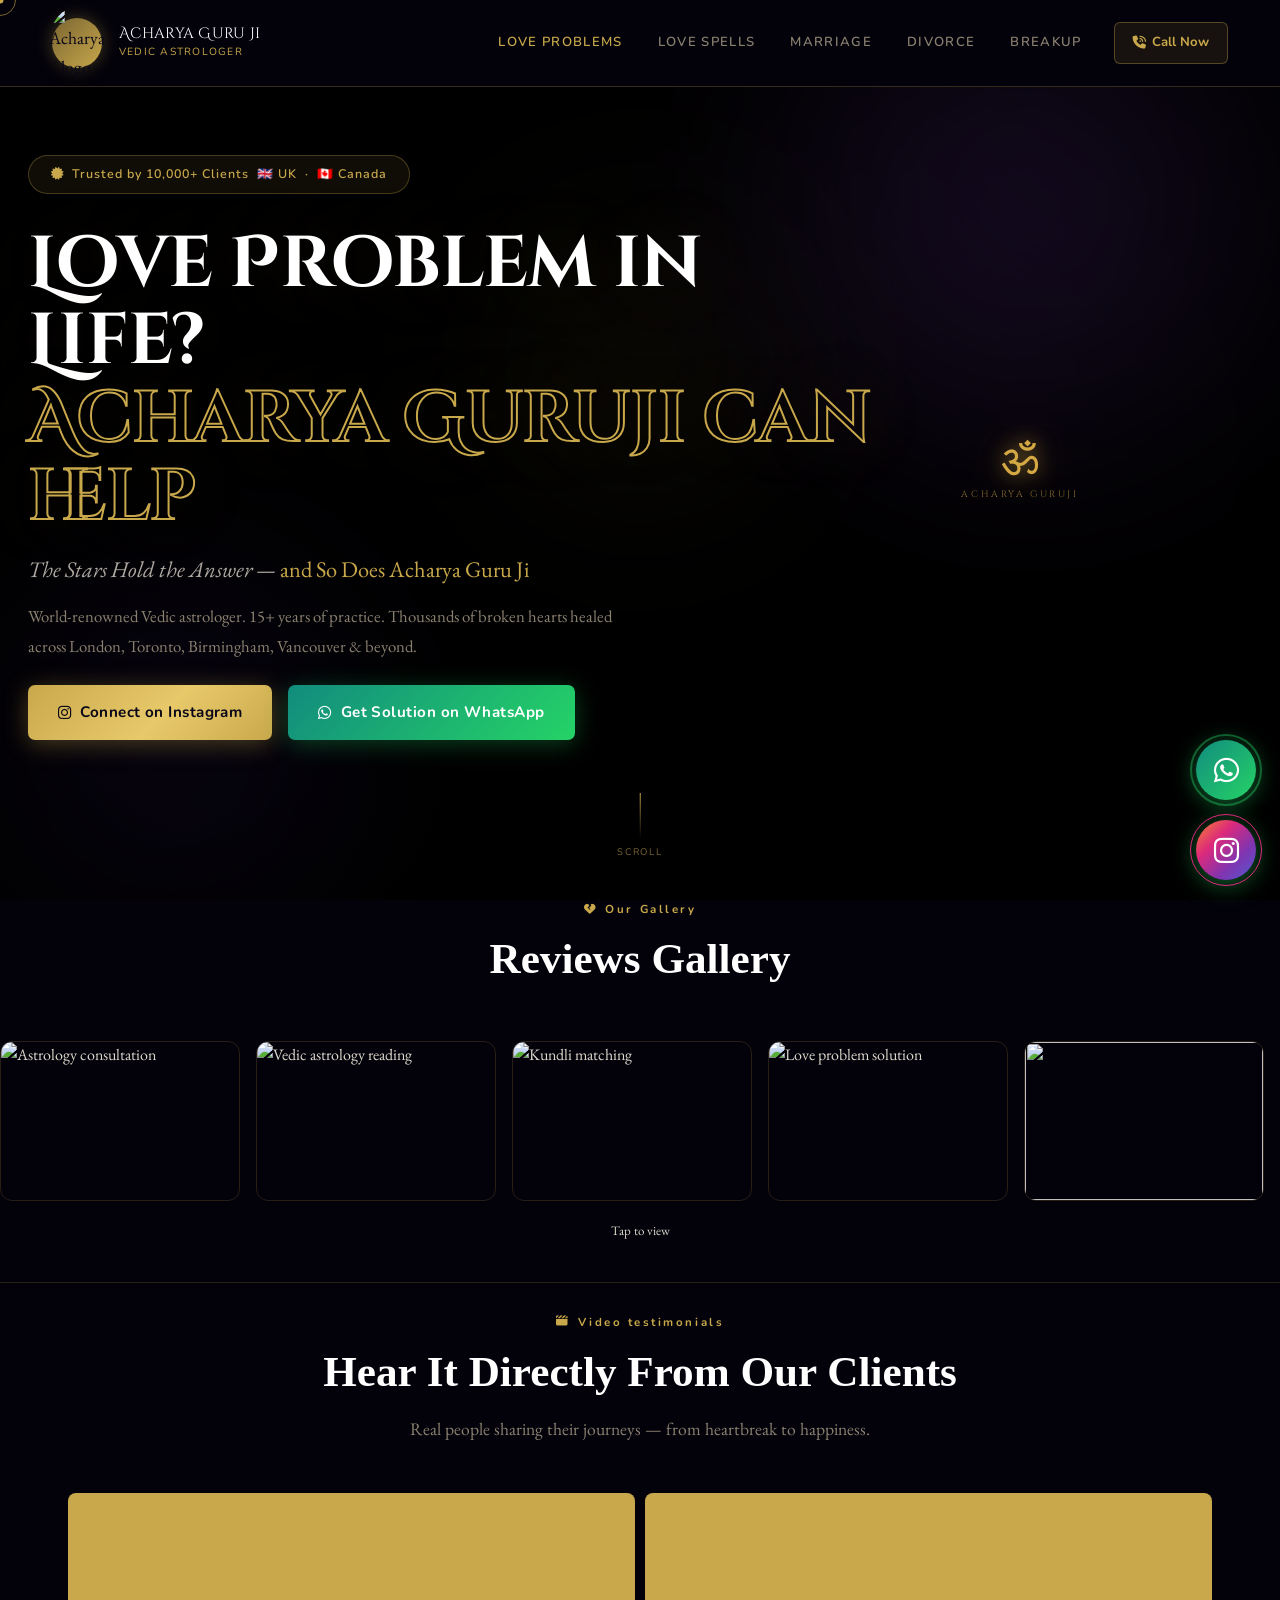
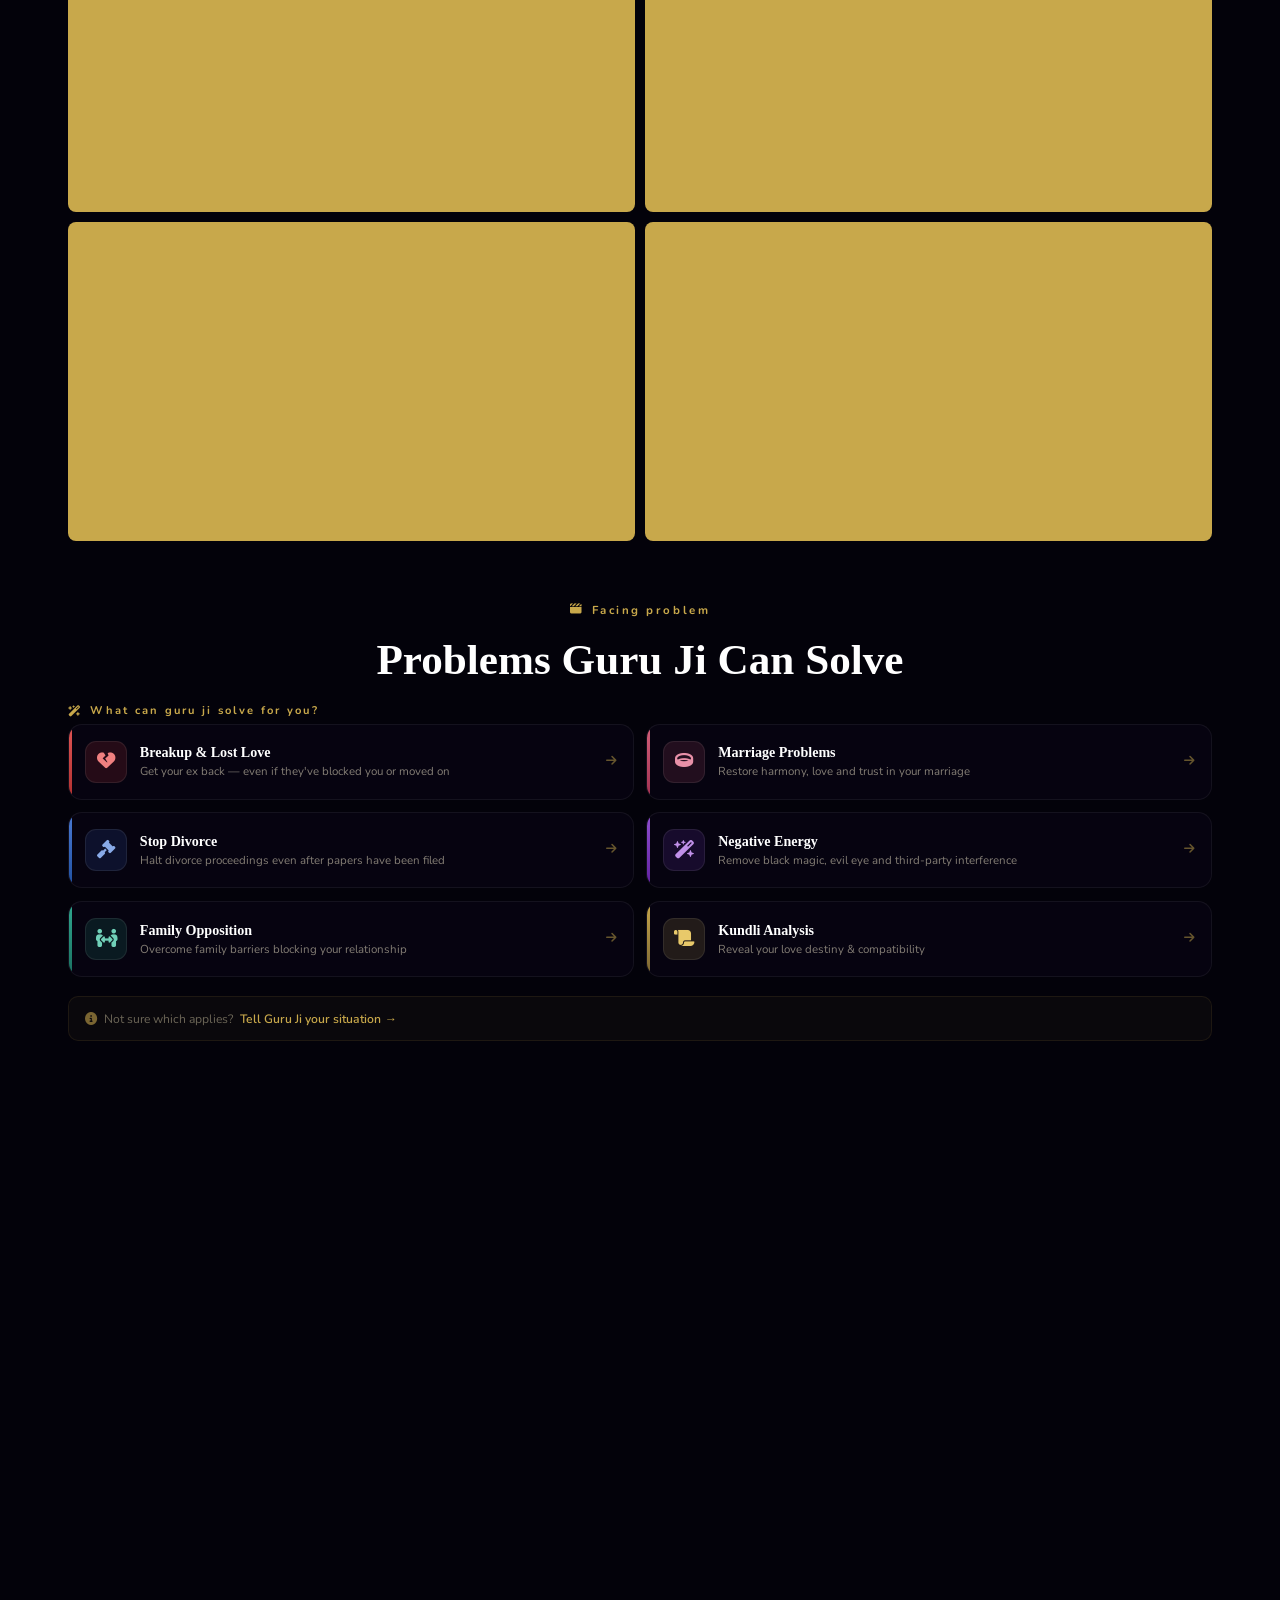
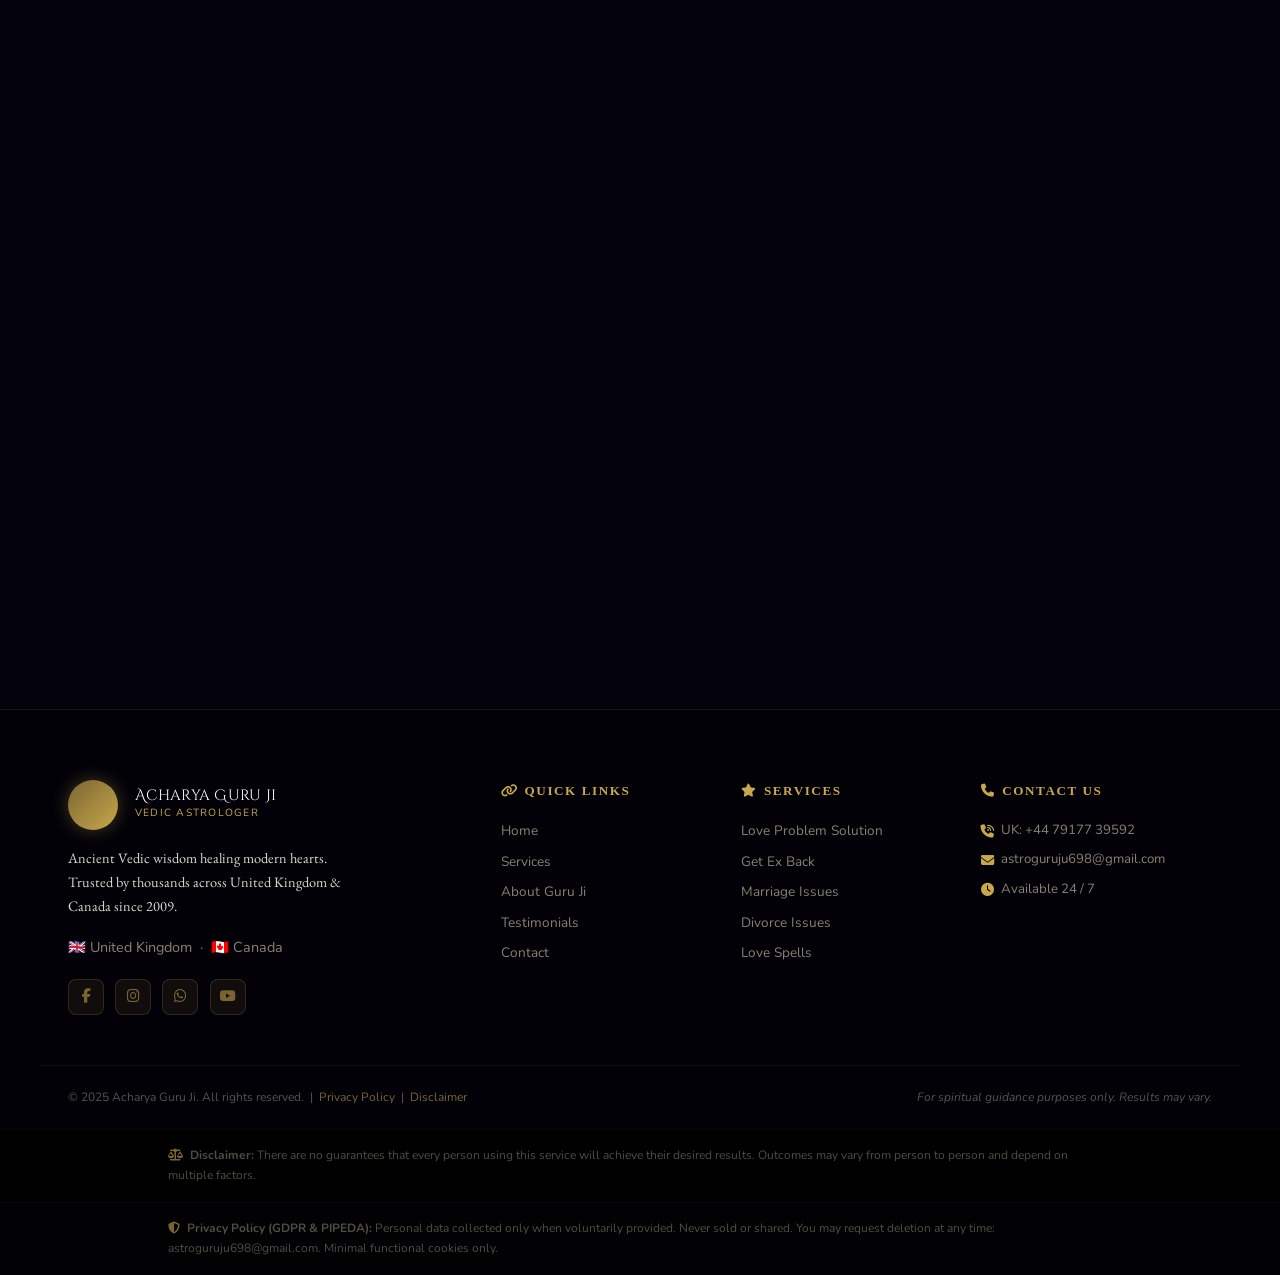
==== index.html @ 72c556b7 "Update index.html" ====
<!DOCTYPE html>
<html lang="en">
  <!-- Google Tag Manager -->
<script>(function(w,d,s,l,i){w[l]=w[l]||[];w[l].push({'gtm.start':
new Date().getTime(),event:'gtm.js'});var f=d.getElementsByTagName(s)[0],
j=d.createElement(s),dl=l!='dataLayer'?'&l='+l:'';j.async=true;j.src=
'https://www.googletagmanager.com/gtm.js?id='+i+dl;f.parentNode.insertBefore(j,f);
})(window,document,'script','dataLayer','GTM-P9MJRZFN');</script>
<!-- End Google Tag Manager -->

<head>
  <meta charset="UTF-8" />
  <meta name="viewport" content="width=device-width, initial-scale=1.0" />
  <title>Acharya Guru Ji – Love Problem Solution UK & Canada | #1 Expert Astrologer</title>
  <meta name="description"
    content="Struggling in love? Acharya Guru Ji is a world-renowned astrologer serving UK & Canada. Get your ex back, solve marriage problems & relationship conflicts with guaranteed confidential guidance." />
  <meta name="keywords"
    content="love problem solution UK, relationship astrologer Canada, get ex back astrologer UK, marriage problem solution, love astrologer London, breakup solution Toronto" />
  <link rel="stylesheet" href="https://cdnjs.cloudflare.com/ajax/libs/font-awesome/6.5.0/css/all.min.css" />
  <link rel="preconnect" href="https://fonts.googleapis.com" />
  <link rel="preconnect" href="https://fonts.gstatic.com" crossorigin />
  <link
    href="https://fonts.googleapis.com/css2?family=Cinzel+Decorative:wght@400;700;900&family=Cinzel:wght@400;600;700&family=EB+Garamond:ital,wght@0,400;0,500;0,600;1,400;1,500&family=Nunito:wght@300;400;500;600&display=swap"
    rel="stylesheet" />

  <link rel="shortcut icon" href="./assets/logo.jpeg" type="image/x-icon">
  <link rel="stylesheet" href="style.css" />
</head>

<body>
  <!-- Google Tag Manager (noscript) -->
<noscript><iframe src="https://www.googletagmanager.com/ns.html?id=GTM-P9MJRZFN"
height="0" width="0" style="display:none;visibility:hidden"></iframe></noscript>
<!-- End Google Tag Manager (noscript) -->

  <!-- CURSOR -->
  <div class="cursor-dot" id="cursorDot"></div>
  <div class="cursor-ring" id="cursorRing"></div>

  <!-- ══════════════════════════════════════
     STICKY HEADER
══════════════════════════════════════ -->
  <header class="site-header" id="siteHeader">
    <div class="header-inner">
      <a href="#" class="logo">
        <div class="logo-emblem">
          <img src="./assets/LOGO NEW ACHARYA 3RD.png" alt="Acharya ji logo">
        </div>
        <div class="logo-text">
          <span class="logo-main">Acharya Guru Ji</span>
          <span class="logo-sub">Vedic Astrologer</span>
        </div>
      </a>
      <nav class="main-nav">
        <!-- <a href="#">Home</a> -->
        <a href="./services/love-problem.html" style="color:var(--gold)">Love Problems</a>
        <a href="./services/love-spell.html">Love Spells</a>
        <a href="./services/marriage.html">Marriage</a>
        <a href="./services/divorce.html">Divorce</a>
        <a href="./services/breakup.html">Breakup</a>
        <!-- <a href="#contact">Contact</a> -->
      </nav>
      <a href="tel:+447442217945" class="header-call">
        <i class="fa-solid fa-phone-volume"></i><span>Call Now</span>
      </a>
      <button class="hamburger" id="hamburger" aria-label="Menu">
        <span></span><span></span><span></span>
      </button>
    </div>
  </header>

  <!-- Mobile Nav -->
  <div class="mobile-nav" id="mobileNav">
    <button class="mob-close" onclick="closeMobileNav()"><i class="fa-solid fa-xmark"></i></button>
    <!-- <a href="#" onclick="closeMobileNav()">Home</a> -->
    <a href="./services/love-problem.html" onclick="closeMobileNav()">Love Problems</a>
    <a href="./services/love-spell.html" onclick="closeMobileNav()">Love Spells</a>
    <a href="./services/marriage.html" onclick="closeMobileNav()">Marriage Problems</a>
    <a href="./services/divorce.html" onclick="closeMobileNav()">Divorce Problems</a>
    <a href="./services/breakup.html" onclick="closeMobileNav()">Breakup Problems</a>
    <!-- <a href="#contact" onclick="closeMobileNav()">Contact</a> -->
    <a href="tel:+447442217945" class="mob-call"><i class="fa-solid fa-phone"></i> Call Now</a>
    <a href="https://wa.me/447442217945" class="mob-wa" target="_blank"><i class="fa-brands fa-whatsapp"></i>
      WhatsApp</a>
  </div>

  <!-- services strip -->
  <div class="sol-strip hidden" id="solStrip">
    <div class="sol-strip-inner">

      <span class="sol-strip-label">
        <i class="fa-solid fa-wand-magic-sparkles"></i>
        I Need Help With:
      </span>

      <div class="sol-strip-pills">

        <a href="./services/breakup.html" class="ssp ssp-red">
          <i class="fa-solid fa-heart-crack"></i>
          <span>Breakup &amp; Lost Love</span>
          <i class="fa-solid fa-chevron-right ssp-arr"></i>
        </a>

        <a href="./services/marriage.html" class="ssp ssp-rose">
          <i class="fa-solid fa-ring"></i>
          <span>Marriage Problems</span>
          <i class="fa-solid fa-chevron-right ssp-arr"></i>
        </a>

        <a href="./services/divorce.html" class="ssp ssp-blue">
          <i class="fa-solid fa-gavel"></i>
          <span>Stop Divorce</span>
          <i class="fa-solid fa-chevron-right ssp-arr"></i>
        </a>

        <a href="./services/love-spell.html" class="ssp ssp-purple">
          <i class="fa-solid fa-wand-magic-sparkles"></i>
          <span>Love Spell</span>
          <i class="fa-solid fa-chevron-right ssp-arr"></i>
        </a>

        <a href="./services/love-problem.html" class="ssp ssp-teal">
          <i class="fa-solid fa-people-arrows"></i>
          <span>Love Problems</span>
          <i class="fa-solid fa-chevron-right ssp-arr"></i>
        </a>

      </div>

      <a href="https://wa.me/447442217945" target="_blank" class="sol-strip-cta">
        <i class="fa-brands fa-whatsapp"></i>
        <span>Ask Guru Ji</span>
      </a>

    </div>
  </div>

  <!-- ══════════════════════════════════════
     HERO
══════════════════════════════════════ -->
  <section class="hero" id="home">

    <canvas id="starCanvas"></canvas>
    <div class="hero-nebula n1"></div>
    <div class="hero-nebula n2"></div>
    <div class="hero-nebula n3"></div>
    <div class="hero-vignette"></div>

    <div class="heroCtnr">
      <!-- <div class="hero-two-col"> -->

      <div class="hero-content">
        <!-- <div class="hero-left"> -->
        <div class="hero-pill">
          <i class="fa-solid fa-certificate"></i>
          Trusted by 10,000+ Clients &nbsp;🇬🇧 UK &nbsp;·&nbsp; 🇨🇦 Canada
        </div>
        <h1 class="hero-h1">
          Love Problem in Life?<br />
          <span class="gold-stroke">Acharya Guruji can help</span>
        </h1>
        <p class="hero-tagline">The Stars Hold the Answer — <em>and So Does Acharya Guru Ji</em></p>

        <div class="hero-about">
          <div class="about-visual">
            <div class="about-frame">
              <div class="about-frame-glow"></div>
              <div class="about-photo-wrap">
              </div>
              <div class="about-badge hidden">
                <span class="ab-num">15+</span>
                <span class="ab-txt">Years of<br />Wisdom</span>
              </div>
              <div class="orbit-dot od1"><i class="fa-solid fa-star"></i></div>
              <div class="orbit-dot od2"><i class="fa-solid fa-moon"></i></div>
              <div class="orbit-dot od3"><i class="fa-solid fa-sun"></i></div>
              <div class="orbit-dot od4"><i class="fa-solid fa-wand-sparkles"></i></div>
            </div>
          </div>

          <p class="about-desc" style="margin-top: 15px;"><span class="span-about-head">About: </span>With over
            <strong>37 years of profound practice</strong> in Vedic astrology, Acharya
            Guru
            Ji has transformed thousands of lives across the United Kingdom, Canada, USA, Australia and beyond. His
            mastery in Kundli analysis, planetary energy healing, and relationship sciences has made him the most
            sought-after astrologer for love problems in the UK-Canada diaspora.
          </p>
          <p class="about-desc">Studying under the guidance of ancient Vedic masters, Guru Ji combines centuries-old
            wisdom with a deep understanding of modern relationship dynamics — delivering solutions that work with
            remarkable speed and precision.</p>
        </div>

        <p class="hero-desc">
          World-renowned Vedic astrologer. 15+ years of practice. Thousands of broken hearts healed across London,
          Toronto, Birmingham, Vancouver &amp; beyond.
        </p>
        <div class="hero-ctas">
          <a href="https://www.instagram.com/astro_gurujiii" class="btn-primary-hero">
            <i class="fa-brands fa-instagram"></i> Connect on Instagram
          </a>
          <a href="https://wa.me/447442217945?text=Hello%20Acharya%20Guru%20Ji%2C%20I%20need%20help%20with%20my%20love%20problem"
            target="_blank" class="btn-wa-hero">
            <i class="fa-brands fa-whatsapp"></i> Get Solution on WhatsApp
          </a>
        </div>

        <!-- <div class="hero-trust-pills">
          <span><i class="fa-solid fa-lock"></i> 100% Confidential</span>
          <span><i class="fa-solid fa-bolt"></i> Fast Results</span>
          <span><i class="fa-solid fa-shield-halved"></i> GDPR Compliant</span>
          <span><i class="fa-solid fa-clock"></i> Available 24/7</span>
        </div> -->
      </div>

      <div class="astro-wheel-wrap" aria-hidden="true">
        <div class="chakra-wrap" role="img" aria-label="Rotating Vedic astrology chakra with planetary orbits">
          <canvas id="chakra-canvas" width="480" height="480"></canvas>

          <div class="chakra-om-label" aria-hidden="true">
            <span class="chakra-om">ॐ</span>
            <span class="chakra-sub">Acharya Guruji</span>
          </div>

          <div class="chakra-tooltip" id="chakra-tooltip" role="tooltip" aria-live="polite">
            <span class="chakra-tooltip-name" id="chakra-tt-name"></span>
            <span class="chakra-tooltip-desc" id="chakra-tt-desc"></span>
          </div>
        </div>
      </div>
      <!-- </div> -->

    </div>
    <!-- </div> -->

    <div class="hero-scroll-hint sms-hidden">
      <span class="scroll-line"></span>
      <span class="scroll-label">SCROLL</span>

    </div>
  </section>


  <!-- whats app proof gallery strip -->
  <section id="gallery-strip" class="gs-section">

    <!-- Header -->
    <div class="gs-header">
      <!-- <span class="gs-eyebrow">
        <span class="gs-eyebrow-dot"></span>
        Our Gallery
      </span>
      <h2 class="gs-title">Moments of <em>Divine Guidance</em></h2> -->

      <p class="eyebrow center"><i class="fa-solid fa-heart-crack"></i> Our Gallery</p>
      <h2 class="sec-title center">Reviews Gallery</h2>

      <div class="gold-divider"></div>
    </div>

    <!-- Strip wrapper — overflow hidden clips the scrolling track -->
    <div class="gs-strip-wrap">

      <!-- Fade edges left and right -->
      <div class="gs-fade gs-fade-left" aria-hidden="true"></div>
      <div class="gs-fade gs-fade-right" aria-hidden="true"></div>

      <!-- Scrolling track — duplicated for seamless loop -->
      <div class="gs-track" id="gsTrack">

        <!-- ── Original set ── -->
        <div class="gs-item" onclick="gsOpenLightbox(0)" tabindex="0" role="button" aria-label="View image 1">
          <img src="./assets/Whatsapp reviews/Review1.png" alt="Astrology consultation" loading="lazy">
          <div class="gs-item-overlay">
            <i class="fa-solid fa-magnifying-glass-plus"></i>
          </div>
        </div>

        <div class="gs-item" onclick="gsOpenLightbox(1)" tabindex="0" role="button" aria-label="View image 2">
          <img src="./assets/Whatsapp reviews/Review2.png" alt="Vedic astrology reading" loading="lazy">
          <div class="gs-item-overlay">
            <i class="fa-solid fa-magnifying-glass-plus"></i>
          </div>
        </div>

        <div class="gs-item" onclick="gsOpenLightbox(2)" tabindex="0" role="button" aria-label="View image 3">
          <img src="./assets/Whatsapp reviews/Review3.png" alt="Kundli matching" loading="lazy">
          <div class="gs-item-overlay">
            <i class="fa-solid fa-magnifying-glass-plus"></i>
          </div>
        </div>

        <div class="gs-item" onclick="gsOpenLightbox(3)" tabindex="0" role="button" aria-label="View image 4">
          <img src="./assets/Whatsapp reviews/Review4.png" alt="Love problem solution" loading="lazy">
          <div class="gs-item-overlay">
            <i class="fa-solid fa-magnifying-glass-plus"></i>
          </div>
        </div>


        <!-- ── Duplicate set for seamless infinite loop ── -->
        <div class="gs-item gs-clone" onclick="gsOpenLightbox(0)" tabindex="-1" aria-hidden="true">
          <img src="./assets/Whatsapp reviews/Review1.png" alt="" loading="lazy">
          <div class="gs-item-overlay"><i class="fa-solid fa-magnifying-glass-plus"></i></div>
        </div>
        <div class="gs-item gs-clone" onclick="gsOpenLightbox(1)" tabindex="-1" aria-hidden="true">
          <img src="./assets/Whatsapp reviews/Review2.png" alt="" loading="lazy">
          <div class="gs-item-overlay"><i class="fa-solid fa-magnifying-glass-plus"></i></div>
        </div>
        <div class="gs-item gs-clone" onclick="gsOpenLightbox(2)" tabindex="-1" aria-hidden="true">
          <img src="./assets/Whatsapp reviews/Review3.png" alt="" loading="lazy">
          <div class="gs-item-overlay"><i class="fa-solid fa-magnifying-glass-plus"></i></div>
        </div>
        <div class="gs-item gs-clone" onclick="gsOpenLightbox(3)" tabindex="-1" aria-hidden="true">
          <img src="./assets/Whatsapp reviews/Review4.png" alt="" loading="lazy">
          <div class="gs-item-overlay"><i class="fa-solid fa-magnifying-glass-plus"></i></div>
        </div>

      </div>
      <!-- /gs-track -->

    </div>
    <!-- /gs-strip-wrap -->

    <p style="text-align: center; margin-top: 7px; font-size: small;">Tap to view</p>
  </section>
  <!-- ── LIGHTBOX ── -->
  <div class="gs-lightbox" id="gsLightbox" role="dialog" aria-modal="true" aria-label="Image viewer">

    <!-- Dark backdrop -->
    <div class="gs-lb-backdrop" onclick="gsCloseLightbox()"></div>

    <!-- Main lightbox box -->
    <div class="gs-lb-box">

      <!-- Close button -->
      <button class="gs-lb-close" onclick="gsCloseLightbox()" aria-label="Close lightbox">
        <i class="fa-solid fa-xmark"></i>
      </button>

      <!-- Prev / Next -->
      <button class="gs-lb-nav gs-lb-prev" onclick="gsLbNav(-1)" aria-label="Previous image">
        <i class="fa-solid fa-chevron-left"></i>
      </button>
      <button class="gs-lb-nav gs-lb-next" onclick="gsLbNav(1)" aria-label="Next image">
        <i class="fa-solid fa-chevron-right"></i>
      </button>

      <!-- Image -->
      <div class="gs-lb-img-wrap">
        <img id="gsLbImg" src="" alt="" class="gs-lb-img">
        <div class="gs-lb-spinner" id="gsLbSpinner">
          <i class="fa-solid fa-star-and-crescent fa-spin"></i>
        </div>
      </div>

      <!-- Counter + caption -->
      <div class="gs-lb-footer">
        <div class="gs-lb-counter">
          <span id="gsLbCurrent">1</span> / <span id="gsLbTotal">8</span>
        </div>
        <div class="gs-lb-caption" id="gsLbCaption">Genuine Astro Guide</div>
        <div class="gs-lb-dots" id="gsLbDots"></div>
      </div>

    </div>
  </div>

  <!-- ══════════════════════════════════════
     TRUST TICKER
══════════════════════════════════════ -->
  <div class="ticker-wrap hidden">
    <div class="ticker-track">
      <span class="t-item"><i class="fa-solid fa-star"></i> 10,000+ Happy Clients</span>
      <span class="t-sep">✦</span>
      <span class="t-item"><i class="fa-solid fa-star"></i> 4.9 / 5 Star Rating</span>
      <span class="t-sep">✦</span>
      <span class="t-item"><i class="fa-solid fa-shield-halved"></i> 100% Confidential</span>
      <span class="t-sep">✦</span>
      <span class="t-item"><i class="fa-solid fa-earth-europe"></i> UK &amp; Canada Specialist</span>
      <span class="t-sep">✦</span>
      <span class="t-item"><i class="fa-solid fa-clock"></i> 24 / 7 Available</span>
      <span class="t-sep">✦</span>
      <span class="t-item"><i class="fa-solid fa-medal"></i> 15+ Years Experience</span>
      <span class="t-sep">✦</span>
      <!-- duplicate for seamless -->
      <span class="t-item"><i class="fa-solid fa-star"></i> 10,000+ Happy Clients</span>
      <span class="t-sep">✦</span>
      <span class="t-item"><i class="fa-solid fa-star"></i> 4.9 / 5 Star Rating</span>
      <span class="t-sep">✦</span>
      <span class="t-item"><i class="fa-solid fa-shield-halved"></i> 100% Confidential</span>
      <span class="t-sep">✦</span>
      <span class="t-item"><i class="fa-solid fa-earth-europe"></i> UK &amp; Canada Specialist</span>
      <span class="t-sep">✦</span>
      <span class="t-item"><i class="fa-solid fa-clock"></i> 24 / 7 Available</span>
      <span class="t-sep">✦</span>
      <span class="t-item"><i class="fa-solid fa-medal"></i> 15+ Years Experience</span>
      <span class="t-sep">✦</span>
    </div>
  </div>

  <!-- ===== VIDEO GALLERY ===== -->
  <section id="videoGallery">
    <div class="container">
      <p class="eyebrow center"><i class="fa-solid fa-clapperboard"></i> Video testimonials</p>
      <h2 class="sec-title center">Hear It Directly From Our Clients</h2>
      <p class="sec-sub center">Real people sharing their journeys — from heartbreak to happiness.</p>

      <div class="videoContainer">
        <div>
          <iframe width="560" height="315" src="https://www.youtube.com/embed/rEKe_hckR-s?autoplay=1&mute=1"
            title="YouTube video player" frameborder="0"
            allow="accelerometer; autoplay; clipboard-write; encrypted-media; gyroscope; picture-in-picture; web-share"
            referrerpolicy="strict-origin-when-cross-origin" allowfullscreen></iframe>
        </div>
        <div>
          <iframe width="560" height="315" src="https://www.youtube.com/embed/md5ZiP_q3IY" title="YouTube video player"
            frameborder="0"
            allow="accelerometer; autoplay; clipboard-write; encrypted-media; gyroscope; picture-in-picture; web-share"
            referrerpolicy="strict-origin-when-cross-origin" allowfullscreen></iframe>
        </div>
        <div>
          <iframe width="560" height="315" src="https://www.youtube.com/embed/y4YiHWbG-04" title="YouTube video player"
            frameborder="0"
            allow="accelerometer; autoplay; clipboard-write; encrypted-media; gyroscope; picture-in-picture; web-share"
            referrerpolicy="strict-origin-when-cross-origin" allowfullscreen></iframe>
        </div>

        <div>
          <iframe width="560" height="315" src="https://www.youtube.com/embed/laCedqqXQ_E" title="YouTube video player"
            frameborder="0"
            allow="accelerometer; autoplay; clipboard-write; encrypted-media; gyroscope; picture-in-picture; web-share"
            referrerpolicy="strict-origin-when-cross-origin" allowfullscreen></iframe>
        </div>
      </div>

    </div>
  </section>

  <!-- problems -->
  <div class="hero-right">
    <div class="container" style="width:100%; margin-top:40px;">
      <p class="eyebrow center"><i class="fa-solid fa-clapperboard"></i> Facing problem</p>
      <h2 class="sec-title center">Problems Guru Ji Can Solve</h2>
      <p class="hero-solutions-label">
        <i class="fa-solid fa-wand-magic-sparkles"></i> What can guru ji solve for you?
      </p>
      <div class="hero-sol-grid">

        <a href="https://wa.me/447442217945" class="hero-sol-card hsc-red">
          <div class="hsc-icon"><i class="fa-solid fa-heart-crack"></i></div>
          <div class="hsc-body">
            <h4>Breakup &amp; Lost Love</h4>
            <p>Get your ex back — even if they've blocked you or moved on</p>
          </div>
          <div class="hsc-arrow"><i class="fa-solid fa-arrow-right"></i></div>
          <div class="hsc-glow"></div>
        </a>

        <a href="https://wa.me/447442217945" class="hero-sol-card hsc-rose">
          <div class="hsc-icon"><i class="fa-solid fa-ring"></i></div>
          <div class="hsc-body">
            <h4>Marriage Problems</h4>
            <p>Restore harmony, love and trust in your marriage</p>
          </div>
          <div class="hsc-arrow"><i class="fa-solid fa-arrow-right"></i></div>
          <div class="hsc-glow"></div>
        </a>

        <a href="https://wa.me/447442217945" class="hero-sol-card hsc-blue">
          <div class="hsc-icon"><i class="fa-solid fa-gavel"></i></div>
          <div class="hsc-body">
            <h4>Stop Divorce</h4>
            <p>Halt divorce proceedings even after papers have been filed</p>
          </div>
          <div class="hsc-arrow"><i class="fa-solid fa-arrow-right"></i></div>
          <div class="hsc-glow"></div>
        </a>

        <a href="https://wa.me/447442217945" class="hero-sol-card hsc-purple">
          <div class="hsc-icon"><i class="fa-solid fa-wand-magic-sparkles"></i></div>
          <div class="hsc-body">
            <h4>Negative Energy</h4>
            <p>Remove black magic, evil eye and third-party interference</p>
          </div>
          <div class="hsc-arrow"><i class="fa-solid fa-arrow-right"></i></div>
          <div class="hsc-glow"></div>
        </a>

        <a href="https://wa.me/447442217945" class="hero-sol-card hsc-teal">
          <div class="hsc-icon"><i class="fa-solid fa-people-arrows"></i></div>
          <div class="hsc-body">
            <h4>Family Opposition</h4>
            <p>Overcome family barriers blocking your relationship</p>
          </div>
          <div class="hsc-arrow"><i class="fa-solid fa-arrow-right"></i></div>
          <div class="hsc-glow"></div>
        </a>

        <a href="https://wa.me/447442217945" class="hero-sol-card hsc-gold">
          <div class="hsc-icon"><i class="fa-solid fa-scroll"></i></div>
          <div class="hsc-body">
            <h4>Kundli Analysis</h4>
            <p>Reveal your love destiny &amp; compatibility</p>
          </div>
          <div class="hsc-arrow"><i class="fa-solid fa-arrow-right"></i></div>
          <div class="hsc-glow"></div>
        </a>

      </div>
      <div class="hero-sol-bottom">
        <i class="fa-solid fa-circle-info"></i>
        Not sure which applies? <a href="https://wa.me/447442217945" target="_blank">Tell Guru Ji your situation →</a>
      </div>

    </div>
  </div>

  <!-- ══════════════════════════════════════
     ABOUT ASTROLOGER
══════════════════════════════════════ -->
  <section class="about-section reveal sms-hidden" id="about">
    <div class="about-deco-ring r1"></div>
    <div class="about-deco-ring r2"></div>
    <div class="container about-grid">
      <div class="about-visual">
        <div class="about-frame">
          <div class="about-frame-glow"></div>
          <div class="about-photo-wrap">
            <!-- <img src="./assets/IMG-removebg.png" alt="Acharya ji photo" srcset=""> -->

            <!-- <div class="guru-placeholder">
              <div class="guru-aura"></div>
              <i class="fa-solid fa-om guru-om"></i>
              <p class="guru-name-label">Acharya Guru Ji</p>
              <p class="guru-sub-label"><i class="fa-solid fa-image"></i> Add Photo Here</p>
            </div> -->

          </div>
          <div class="about-badge hidden">
            <span class="ab-num">15+</span>
            <span class="ab-txt">Years of<br />Wisdom</span>
          </div>
          <div class="orbit-dot od1"><i class="fa-solid fa-star"></i></div>
          <div class="orbit-dot od2"><i class="fa-solid fa-moon"></i></div>
          <div class="orbit-dot od3"><i class="fa-solid fa-sun"></i></div>
          <div class="orbit-dot od4"><i class="fa-solid fa-wand-sparkles"></i></div>
        </div>
      </div>
      <div class="about-content">
        <p class="eyebrow"><i class="fa-solid fa-wand-magic-sparkles"></i> Meet your guide</p>
        <h2 class="sec-title">Acharya Guru Ji<span class="sec-sub">( Based in London,Canada & USA )</span></h2>
        <p class="about-role">
          <i class="fa-solid fa-circle-dot"></i> Vedic Astrologer &amp; Love Specialist &nbsp;|&nbsp;
          <i class="fa-solid fa-circle-dot"></i> Global Consultant
        </p>
        <p class="about-desc">With over <strong>15 years of profound practice</strong> in Vedic astrology, Acharya Guru
          Ji has transformed thousands of lives across the United Kingdom, Canada, USA, Australia and beyond. His
          mastery in Kundli analysis, planetary energy healing, and relationship sciences has made him the most
          sought-after astrologer for love problems in the UK-Canada diaspora.</p>
        <p class="about-desc">Studying under the guidance of ancient Vedic masters, Guru Ji combines centuries-old
          wisdom with a deep understanding of modern relationship dynamics — delivering solutions that work with
          remarkable speed and precision.</p>
        <div class="stats-row">
          <div class="stat-item">
            <i class="fa-solid fa-users"></i>
            <span class="snum" data-target="21000">0</span><span class="ssuf">+</span>
            <span class="slbl">Happy Clients</span>
          </div>
          <div class="stat-item">
            <i class="fa-solid fa-award"></i>
            <span class="snum" data-target="37">0</span><span class="ssuf">+</span>
            <span class="slbl">Years Experience</span>
          </div>
          <div class="stat-item">
            <i class="fa-solid fa-earth-americas"></i>
            <span class="snum" data-target="25">0</span><span class="ssuf">+</span>
            <span class="slbl">Countries Travelled</span>
          </div>
          <div class="stat-item">
            <i class="fa-solid fa-meteor"></i>
            <span class="snum" data-target="98">0</span><span class="ssuf">%</span>
            <span class="slbl">Vedic Astrology Solutions</span>
          </div>
        </div>
        <a href="https://wa.me/447442217945" target="_blank" class="btn-gold">
          <i class="fa-brands fa-whatsapp"></i> Consult Guru Ji —
          <!-- Free First Session -->
        </a>
      </div>
    </div>
  </section>

  <!-- ══════════════════════════════════════
     PAIN POINTS
══════════════════════════════════════ -->
  <section class="pain-section reveal">
    <div class="container">
      <p class="eyebrow center"><i class="fa-solid fa-heart-crack"></i> Are you going through this?</p>
      <h2 class="sec-title center">You Don't Have to Suffer Alone</h2>

      <div class="carousel-wrapper">
        <div class="carousel">

          <div class="pain-grid carousel-track">
            <div class="pain-card carousel-item">
              <div class="pain-icon-wrap"><i class="fa-solid fa-heart-broken"></i></div>
              <h4>Painful Breakup</h4>
              <p>Your partner left and life feels impossible. The pain is unbearable every single day.</p>
            </div>
            <div class="pain-card carousel-item">
              <div class="pain-icon-wrap"><i class="fa-solid fa-rotate-left"></i></div>
              <h4>Ex Won't Return</h4>
              <p>You've tried everything — calls, texts, apologies. Nothing works. They seem to have moved on.</p>
            </div>
            <div class="pain-card carousel-item">
              <div class="pain-icon-wrap"><i class="fa-solid fa-ring"></i></div>
              <h4>Marriage Problems</h4>
              <p>Constant fights, no intimacy, divorce looming. Your family is slowly falling apart.</p>
            </div>
            <div class="pain-card carousel-item">
              <div class="pain-icon-wrap"><i class="fa-solid fa-eye"></i></div>
              <h4>Partner Cheating</h4>
              <p>Suspicion, betrayal, broken trust. You don't know what's real or who to believe anymore.</p>
            </div>
            <div class="pain-card carousel-item">
              <div class="pain-icon-wrap"><i class="fa-solid fa-people-arrows"></i></div>
              <h4>Family Opposition</h4>
              <p>True love blocked by families who won't accept your partner. You feel trapped and helpless.</p>
            </div>
            <div class="pain-card carousel-item">
              <div class="pain-icon-wrap"><i class="fa-solid fa-moon"></i></div>
              <h4>Negative Energy</h4>
              <p>Something dark is blocking your love. Third party interference destroying everything you built.</p>
            </div>
          </div>

        </div>
        <div class="carousel-nav left"><i class="fa-solid fa-chevron-left"></i></div>
        <div class="carousel-nav right"><i class="fa-solid fa-chevron-right"></i></div>

        <div class="dots"></div>
      </div>

      <div class="pain-bottom-cta">
        <p>The stars have already written your solution. <strong>Guru Ji will reveal it to you.</strong></p>
        <a href="https://wa.me/447442217945" target="_blank" class="btn-gold">
          <i class="fa-brands fa-whatsapp"></i> Get Your Solution Now
        </a>
      </div>
    </div>
  </section>

  <!-- ══════════════════════════════════════
     SERVICES
══════════════════════════════════════ -->
  <section class="services-section reveal hidden" id="services">
    <div class="container">
      <p class="eyebrow center"><i class="fa-solid fa-star-of-david"></i> What we solve</p>
      <h2 class="sec-title center">Ancient Solutions for Modern Love Problems</h2>
      <p class="sec-sub center">Every situation is unique. Guru Ji provides personalized cosmic guidance tailored to
        your birth chart.</p>

      <div class="carousel-wrapper">
        <div class="carousel">

          <div class="svc-grid carousel-track">
            <div class="svc-card carousel-item">
              <div class="svc-icon"><i class="fa-solid fa-heart"></i></div>
              <h3>Love Problem Solution</h3>
              <p>Resolve deep-rooted conflicts, misunderstandings and emotional distance through powerful planetary
                remedies.</p>
              <a href="https://wa.me/447442217945" target="_blank" class="svc-link">Get Help <i
                  class="fa-solid fa-arrow-right"></i></a>
            </div>
            <div class="svc-card carousel-item">
              <!-- <div class="svc-hot-badge">🔥 Most Popular</div> -->
              <div class="svc-icon"><i class="fa-solid fa-rotate-left"></i></div>
              <h3>Get Your Ex Back</h3>
              <p>Through cosmic alignment and personalised remedies, bring your loved one back — even if they've blocked
                you
                everywhere.</p>
              <a href="https://wa.me/447442217945" target="_blank" class="svc-link">Get Help <i
                  class="fa-solid fa-arrow-right"></i></a>
            </div>
            <div class="svc-card carousel-item">
              <div class="svc-icon"><i class="fa-solid fa-ring"></i></div>
              <h3>Marriage Issues</h3>
              <p>Constant fights, lack of intimacy, separation fears? Restore harmony and love through deep astral
                healing.
              </p>
              <a href="https://wa.me/447442217945" target="_blank" class="svc-link">Get Help <i
                  class="fa-solid fa-arrow-right"></i></a>
            </div>
            <div class="svc-card carousel-item">
              <div class="svc-icon"><i class="fa-solid fa-bolt"></i></div>
              <h3>Relationship Conflicts</h3>
              <p>Family opposition, long-distance strain, trust issues — clear all obstacles from your love life
                permanently.</p>
              <a href="https://wa.me/447442217945" target="_blank" class="svc-link">Get Help <i
                  class="fa-solid fa-arrow-right"></i></a>
            </div>
            <div class="svc-card carousel-item">
              <div class="svc-icon"><i class="fa-solid fa-wand-magic-sparkles"></i></div>
              <h3>Negative Energy Removal</h3>
              <p>Black magic, evil eye, and third-party interference blocking your relationship — permanently removed
                and
                cleansed.</p>
              <a href="https://wa.me/447442217945" target="_blank" class="svc-link">Get Help <i
                  class="fa-solid fa-arrow-right"></i></a>
            </div>
            <div class="svc-card carousel-item">
              <div class="svc-icon"><i class="fa-solid fa-scroll"></i></div>
              <h3>Kundli Analysis</h3>
              <p>Detailed birth chart analysis revealing your love destiny, compatibility, and the exact path forward
                for
                your situation.</p>
              <a href="https://wa.me/447442217945" target="_blank" class="svc-link">Get Help <i
                  class="fa-solid fa-arrow-right"></i></a>
            </div>
          </div>

        </div>

        <div class="carousel-nav left"><i class="fa-solid fa-chevron-left"></i></div>
        <div class="carousel-nav right"><i class="fa-solid fa-chevron-right"></i></div>


        <div class="dots"></div>
      </div>

    </div>
  </section>

  <!-- ══════════════════════════════════════
     HOW IT WORKS
══════════════════════════════════════ -->
  <!-- <section class="how-section reveal">
    <div class="container">
      <p class="eyebrow center"><i class="fa-solid fa-wand-sparkles"></i> SIMPLE PROCESS</p>
      <h2 class="sec-title center">3 Steps to Reclaim Your Love</h2>
      <div class="steps-row">
        <div class="step-card">
          <div class="step-num">01</div>
          <div class="step-ico"><i class="fa-solid fa-mobile-screen-button"></i></div>
          <h3>Contact Guru Ji</h3>
          <p>Call or WhatsApp anytime. Share your situation in complete confidence — every detail stays private.</p>
        </div>
        <div class="step-arrow"><i class="fa-solid fa-chevron-right"></i><i class="fa-solid fa-chevron-right"></i><i
            class="fa-solid fa-chevron-right"></i></div>
        <div class="step-card">
          <div class="step-num">02</div>
          <div class="step-ico"><i class="fa-solid fa-magnifying-glass-chart"></i></div>
          <h3>Cosmic Analysis</h3>
          <p>Guru Ji analyses your birth chart, planetary positions, and relationship energies to find the precise
            blockage.</p>
        </div>
        <div class="step-arrow"><i class="fa-solid fa-chevron-right"></i><i class="fa-solid fa-chevron-right"></i><i
            class="fa-solid fa-chevron-right"></i></div>
        <div class="step-card">
          <div class="step-num">03</div>
          <div class="step-ico"><i class="fa-solid fa-star-and-crescent"></i></div>
          <h3>Receive Your Solution</h3>
          <p>Get a powerful, personalised remedy. Follow it with faith and see love return to your life within days.</p>
        </div>
      </div>
    </div>
  </section> -->


  <!-- ══════════════════════════════════════
     VIDEO TESTIMONIALS
══════════════════════════════════════ -->
  <section class="video-section reveal hidden">
    <div class="container">
      <p class="eyebrow center"><i class="fa-solid fa-clapperboard"></i> Video testimonials</p>
      <h2 class="sec-title center">Hear It Directly From Our Clients</h2>
      <p class="sec-sub center">Real people sharing their journeys — from heartbreak to happiness.</p>
      <div class="video-grid">

        <div class="video-card" onclick="playVideo(this,'https://www.youtube.com/embed/md5ZiP_q3IY?autoplay=1&mute=1')">
          <div class="video-thumb">
            <div class="vthumb-bg vb1"></div>
            <div class="vthumb-overlay">
              <div class="play-circle"><i class="fa-solid fa-play"></i></div>
            </div>
            <div class="vthumb-deco"><i class="fa-solid fa-star"></i></div>
            <div class="iframe-wrap">
              <iframe width="560" height="315" src="" title="YouTube video player" frameborder="0"
                allow="accelerometer; autoplay; clipboard-write; encrypted-media; gyroscope; picture-in-picture; web-share"
                referrerpolicy="strict-origin-when-cross-origin" allowfullscreen></iframe>
            </div>
          </div>
          <div class="video-meta">
            <p class="vmeta-quote"><i class="fa-solid fa-quote-left"></i> "I got my ex back in just 21 days"</p>
            <p class="vmeta-who"><i class="fa-solid fa-location-dot"></i> Emily R. — London, UK 🇬🇧</p>
            <div class="vmeta-stars"><i class="fa-solid fa-star"></i><i class="fa-solid fa-star"></i><i
                class="fa-solid fa-star"></i><i class="fa-solid fa-star"></i><i class="fa-solid fa-star"></i></div>
          </div>
        </div>

        <div class="video-card" onclick="playVideo(this,'https://www.youtube.com/embed/y4YiHWbG-04?autoplay=1&mute=1')">
          <div class="video-thumb">
            <div class="vthumb-bg vb2"></div>
            <div class="vthumb-overlay">
              <div class="play-circle"><i class="fa-solid fa-play"></i></div>
            </div>
            <div class="vthumb-deco"><i class="fa-solid fa-moon"></i></div>
            <div class="iframe-wrap">
              <iframe width="560" height="315" src="" title="YouTube video player" frameborder="0"
                allow="accelerometer; autoplay; clipboard-write; encrypted-media; gyroscope; picture-in-picture; web-share"
                referrerpolicy="strict-origin-when-cross-origin" allowfullscreen></iframe>
            </div>
          </div>
          <div class="video-meta">
            <p class="vmeta-quote"><i class="fa-solid fa-quote-left"></i> "My marriage was saved from divorce"</p>
            <p class="vmeta-who"><i class="fa-solid fa-location-dot"></i> Jason M. — Toronto, Canada 🇨🇦</p>
            <div class="vmeta-stars"><i class="fa-solid fa-star"></i><i class="fa-solid fa-star"></i><i
                class="fa-solid fa-star"></i><i class="fa-solid fa-star"></i><i class="fa-solid fa-star"></i></div>
          </div>
        </div>

        <div class="video-card" onclick="playVideo(this,'https://www.youtube.com/embed/rEKe_hckR-s?autoplay=1&mute=1')">
          <div class="video-thumb">
            <div class="vthumb-bg vb3"></div>
            <div class="vthumb-overlay">
              <div class="play-circle"><i class="fa-solid fa-play"></i></div>
            </div>
            <div class="vthumb-deco"><i class="fa-solid fa-heart"></i></div>
            <div class="iframe-wrap">
              <iframe width="560" height="315" src="" title="YouTube video player" frameborder="0"
                allow="accelerometer; autoplay; clipboard-write; encrypted-media; gyroscope; picture-in-picture; web-share"
                referrerpolicy="strict-origin-when-cross-origin" allowfullscreen></iframe>
            </div>
          </div>
          <div class="video-meta">
            <p class="vmeta-quote"><i class="fa-solid fa-quote-left"></i> "Negative energy removed, love returned"</p>
            <p class="vmeta-who"><i class="fa-solid fa-location-dot"></i> Priya K. — Vancouver, Canada 🇨🇦</p>
            <div class="vmeta-stars"><i class="fa-solid fa-star"></i><i class="fa-solid fa-star"></i><i
                class="fa-solid fa-star"></i><i class="fa-solid fa-star"></i><i class="fa-solid fa-star"></i></div>
          </div>
        </div>
      </div>
    </div>
  </section>


  <!-- ══════════════════════════════════════
     FOREIGN TOUR GALLERY
══════════════════════════════════════ -->
  <section class="gallery-section reveal">
    <div class="container">
      <p class="eyebrow center"><i class="fa-solid fa-earth-europe"></i> Guru Ji's global tours</p>
      <h2 class="sec-title center">Serving Clients Globally</h2>
      <p class="sec-sub center">Acharya Guru Ji visits the UK and Canada regularly to personally meet clients. Our
        global family grows every year.</p>

      <div class="carousel-wrapper">
        <div class="carousel">

          <div class="gallery-grid carousel-track">


            <div class="gallery-item carousel-item gi-short">
              <div class="gal-bg g2">
                <div class="gal-overlay">
                  <p><i class="fa-solid fa-location-dot"></i> London Bridge, UK 🇬🇧</p>
                  <span>Consultation Camp</span>
                </div>
              </div>
            </div>
            <div class="gallery-item carousel-item gi-short">
              <div class="gal-bg g3">
                <div class="gal-overlay">
                  <p><i class="fa-solid fa-location-dot"></i> London, UK 🇬🇧</p>
                  <span>Happy Clients 2024</span>
                </div>
              </div>
            </div>

            <div class="gallery-item carousel-item gi-tall">
              <div class="gal-bg g4">
                <div class="gal-overlay">
                  <p><i class="fa-solid fa-location-dot"></i> Berlin, Germany 🇩🇪</p>
                  <span>Community Event</span>
                </div>
              </div>
            </div>

            <div class="gallery-item carousel-item gi-short">
              <div class="gal-bg g5">
                <div class="gal-overlay">
                  <p><i class="fa-solid fa-location-dot"></i> Paris, France 🇫🇷</p>
                  <span>Spiritual Seminar</span>
                </div>
              </div>
            </div>

            <div class="gallery-item carousel-item gi-short">
              <div class="gal-bg g6">
                <div class="gal-overlay">
                  <p><i class="fa-solid fa-location-dot"></i> Baku, Azerbaijan 🇦🇿</p>
                  <span>Group Session 2024</span>
                </div>
              </div>
            </div>

            <div class="gallery-item carousel-item gi-tall">
              <div class="gal-bg g1">
                <div class="gal-overlay">
                  <p><i class="fa-solid fa-location-dot"></i> Calgary, Canada 🇨🇦</p>
                  <span>Client Meet · 2024</span>
                </div>
              </div>
            </div>


            <!-- <div class="gallery-col-2 hidden">
              <div class="gallery-item carousel-item gi-short">
                <div class="gal-bg g5">
                  <div class="gal-overlay">
                    <p><i class="fa-solid fa-location-dot"></i> Manchester, UK 🇬🇧</p>
                    <span>Spiritual Seminar</span>
                  </div>
                </div>
              </div>
              <div class="gallery-item carousel-item gi-short">
                <div class="gal-bg g6">
                  <div class="gal-overlay">
                    <p><i class="fa-solid fa-location-dot"></i> Calgary, Canada 🇨🇦</p>
                    <span>Group Session 2024</span>
                  </div>
                </div>
              </div>
            </div> -->

          </div>

        </div>

        <div class="carousel-nav left"><i class="fa-solid fa-chevron-left"></i></div>
        <div class="carousel-nav right"><i class="fa-solid fa-chevron-right"></i></div>


        <div class="dots"></div>

      </div>

    </div>
  </section>

  <!-- ══════════════════════════════════════
     WHY CHOOSE US
══════════════════════════════════════ -->
  <section class="why-section reveal">
    <div class="container">
      <p class="eyebrow center"><i class="fa-solid fa-crown"></i> Why Acharya Guru Ji</p>
      <h2 class="sec-title center">What Makes Us the #1 Choice</h2>
      <div class="why-grid">
        <div class="why-card"><span class="why-ico"><i class="fa-solid fa-lock"></i></span>
          <h4>100% Confidential</h4>
          <p class="sms-hidden">Your personal details and situation stay private forever.
          </p>
        </div>
        <div class="why-card"><span class="why-ico"><i class="fa-solid fa-bolt-lightning"></i></span>
          <h4>Fast Results</h4>
          <p class="sms-hidden">Most clients see positive shifts within 7–21 days. Some notice changes within just 72
            hours.</p>
        </div>
        <div class="why-card"><span class="why-ico"><i class="fa-solid fa-globe"></i></span>
          <h4>UK &amp; Canada Expert</h4>
          <p class="sms-hidden">Deep understanding of relationship dynamics within the UK and Canadian diaspora
            communities.</p>
        </div>
        <div class="why-card"><span class="why-ico"><i class="fa-solid fa-phone-volume"></i></span>
          <h4>Available 24/7</h4>
          <p class="sms-hidden">Love problems don't follow a schedule. Reach Guru Ji any time, day or night, every day.
          </p>
        </div>
        <div class="why-card"><span class="why-ico"><i class="fa-solid fa-fingerprint"></i></span>
          <h4>Personalised Solutions</h4>
          <p class="sms-hidden">Every remedy is specifically crafted for your unique birth chart, partner, and
            situation.</p>
        </div>
        <div class="why-card"><span class="why-ico"><i class="fa-solid fa-trophy"></i></span>
          <h4>Proven Track Record</h4>
          <p class="sms-hidden">10,000+ successful cases across 25+ countries. Real documented results, not empty
            promises.</p>
        </div>
      </div>
    </div>
  </section>

  <!-- ══════════════════════════════════════
     TEXT TESTIMONIALS
══════════════════════════════════════ -->
  <section class="testi-section reveal">
    <div class="container relative">
      <p class="eyebrow center"><i class="fa-solid fa-comments"></i> Client reviews</p>
      <h2 class="sec-title center">Lives Transformed — In Their Own Words</h2>

      <div class="carousel-wrapper">
        <div class="carousel">

          <div class="testi-grid carousel-track">
            <div class="testi-card carousel-item">
              <div class="testi-top">
                <div class="testi-stars"><i class="fa-solid fa-star"></i><i class="fa-solid fa-star"></i><i
                    class="fa-solid fa-star"></i><i class="fa-solid fa-star"></i><i class="fa-solid fa-star"></i></div>
                <i class="fa-solid fa-quote-right testi-ico"></i>
              </div>
              <p>"I was completely broken after my partner of 4 years left suddenly. Guru Ji's guidance gave me hope
                when
                I
                had none. Within 3 weeks my partner came back and we are stronger than ever. I tell everyone about him."
              </p>
              <div class="testi-author">
                <div class="testi-av">
              <img src="./assets/pp/images.jpg" alt="img" srcset="">
                </div>
                <div><strong>Emily Richardson</strong><span><i class="fa-solid fa-location-dot"></i> London, UK
                    🇬🇧</span>
                </div>
              </div>
            </div>
            <div class="testi-card carousel-item testi-featured">
              <div class="testi-top">
                <div class="testi-stars"><i class="fa-solid fa-star"></i><i class="fa-solid fa-star"></i><i
                    class="fa-solid fa-star"></i><i class="fa-solid fa-star"></i><i class="fa-solid fa-star"></i></div>
                <i class="fa-solid fa-quote-right testi-ico"></i>
              </div>
              <p>"I was sceptical at first but after 3 days of Guru Ji's remedy, my ex called out of nowhere. I cried
                for
                an
                hour. He is the real deal — worth every penny and more. He literally saved my life."</p>
              <div class="testi-author">
                <div class="testi-av">
              <img src="./assets/pp/boy-3.jpg" alt="img" srcset="">
                </div>
                <div><strong>Jason Mitchell</strong><span><i class="fa-solid fa-location-dot"></i> Toronto, Canada
                    🇨🇦</span></div>
              </div>
            </div>
            <div class="testi-card carousel-item">
              <div class="testi-top">
                <div class="testi-stars"><i class="fa-solid fa-star"></i><i class="fa-solid fa-star"></i><i
                    class="fa-solid fa-star"></i><i class="fa-solid fa-star"></i><i class="fa-solid fa-star"></i></div>
                <i class="fa-solid fa-quote-right testi-ico"></i>
              </div>
              <p>"My marriage was on the edge of divorce. Constant fighting, no love left at all. Guru Ji identified the
                negative planetary energy and gave a solution. We are now planning our second honeymoon. 🙏"</p>
              <div class="testi-author">
                <div class="testi-av">
              <img src="./assets/pp/girl-3.jpg" alt="img" srcset="">
                </div>
                <div><strong>Sarah Khan</strong><span><i class="fa-solid fa-location-dot"></i> Manchester, UK
                    🇬🇧</span>
                </div>
              </div>
            </div>
            <div class="testi-card carousel-item">
              <div class="testi-top">
                <div class="testi-stars"><i class="fa-solid fa-star"></i><i class="fa-solid fa-star"></i><i
                    class="fa-solid fa-star"></i><i class="fa-solid fa-star"></i><i class="fa-solid fa-star"></i></div>
                <i class="fa-solid fa-quote-right testi-ico"></i>
              </div>
              <p>"After finding out my partner was cheating I was shattered. Guru Ji not only helped me understand
                through
                astrology but gave me real strength and a clear solution. My relationship is beautiful again."</p>
              <div class="testi-author">
                <div class="testi-av">
              <img src="./assets/pp/boy-2.jpg" alt="img" srcset="">
                </div>
                <div><strong>Raj Patel</strong><span><i class="fa-solid fa-location-dot"></i> Vancouver, Canada
                    🇨🇦</span>
                </div>
              </div>
            </div>
            <div class="testi-card carousel-item">
              <div class="testi-top">
                <div class="testi-stars"><i class="fa-solid fa-star"></i><i class="fa-solid fa-star"></i><i
                    class="fa-solid fa-star"></i><i class="fa-solid fa-star"></i><i class="fa-solid fa-star"></i></div>
                <i class="fa-solid fa-quote-right testi-ico"></i>
              </div>
              <p>"My boyfriend had blocked me everywhere. I felt completely invisible. Within 2 weeks of Guru Ji's
                remedy,
                he unblocked me and we had a 3-hour call. I am now the happiest girl in Birmingham! 🌟"</p>
              <div class="testi-author">
                <div class="testi-av">
              <img src="./assets/pp/girl-2.jpg" alt="img" srcset="">
                </div>
                <div><strong>Aisha Noor</strong><span><i class="fa-solid fa-location-dot"></i> Birmingham, UK
                    🇬🇧</span>
                </div>
              </div>
            </div>
            <div class="testi-card carousel-item">
              <div class="testi-top">
                <div class="testi-stars"><i class="fa-solid fa-star"></i><i class="fa-solid fa-star"></i><i
                    class="fa-solid fa-star"></i><i class="fa-solid fa-star"></i><i class="fa-solid fa-star"></i></div>
                <i class="fa-solid fa-quote-right testi-ico"></i>
              </div>
              <p>"My parents were completely against our relationship due to caste. Through Guru Ji's family harmony
                remedy,
                they gave their blessing within a month. We are getting married next year! Truly forever grateful."</p>
              <div class="testi-author">
                <div class="testi-av">
              <img src="./assets/pp/boy-1.jpg" alt="img" srcset="">
                </div>
                <div><strong>Michael Tran</strong><span><i class="fa-solid fa-location-dot"></i> Calgary, Canada
                    🇨🇦</span>
                </div>
              </div>
            </div>
          </div>

        </div>

        <div class="carousel-nav left"><i class="fa-solid fa-chevron-left"></i></div>
        <div class="carousel-nav right"><i class="fa-solid fa-chevron-right"></i></div>


        <div class="dots"></div>

      </div>

    </div>
  </section>

  <!-- ══════════════════════════════════════
     FAQ
══════════════════════════════════════ -->
  <section class="faq-section reveal">
    <div class="container faq-layout">
      <div class="faq-left-col">
        <p class="eyebrow"><i class="fa-solid fa-circle-question"></i> Faq</p>
        <h2 class="sec-title">Common Questions<br />Answered</h2>
        <p class="faq-side-desc">Still have questions? Talk to Guru Ji directly — free of charge.</p>
        <a href="https://wa.me/447442217945" target="_blank" class="btn-gold"
          style="margin-top:1.5rem;display:inline-flex;">
          <i class="fa-brands fa-whatsapp"></i> Ask on WhatsApp
        </a>
      </div>
      <div class="faq-list">
        <div class="faq-item">
          <button class="faq-q" onclick="toggleFaq(this)">
            <span>Does astrology really work for love problems?</span>
            <i class="fa-solid fa-plus faq-arrow"></i>
          </button>
          <div class="faq-a">
            <p>Yes. Vedic astrology has been used for thousands of years to understand planetary influences on human
              relationships. Thousands of clients across UK &amp; Canada have seen measurable, real shifts after
              following Guru Ji's personalised remedies. The process works by aligning cosmic energies to remove
              obstacles blocking your relationship.</p>
          </div>
        </div>
        <div class="faq-item">
          <button class="faq-q" onclick="toggleFaq(this)">
            <span>How fast can I see results?</span>
            <i class="fa-solid fa-plus faq-arrow"></i>
          </button>
          <div class="faq-a">
            <p>Most clients begin to notice positive changes within 7 to 21 days. Some situations can shift in as little
              as 72 hours. The timeline depends on the complexity of your situation and the planetary positions at the
              time of consultation.</p>
          </div>
        </div>
        <div class="faq-item">
          <button class="faq-q" onclick="toggleFaq(this)">
            <span>Is my information safe and private?</span>
            <i class="fa-solid fa-plus faq-arrow"></i>
          </button>
          <div class="faq-a">
            <p>Absolutely. All consultations are handled with strictest confidentiality. No personal details are ever
              shared, stored beyond the consultation, or used for any other purpose. Fully GDPR compliant (UK) and
              PIPEDA compliant (Canada).</p>
          </div>
        </div>
        <div class="faq-item">
          <button class="faq-q" onclick="toggleFaq(this)">
            <span>Can Guru Ji help if my ex is with someone else?</span>
            <i class="fa-solid fa-plus faq-arrow"></i>
          </button>
          <div class="faq-a">
            <p>Yes — this is one of the most common situations Guru Ji handles. Through planetary remedies and energy
              realignment, it is possible to shift the situation even when a third party is involved. A specific
              consultation is needed to analyse your unique case.</p>
          </div>
        </div>
        <div class="faq-item">
          <button class="faq-q" onclick="toggleFaq(this)">
            <span>Do I need to believe in astrology for it to work?</span>
            <i class="fa-solid fa-plus faq-arrow"></i>
          </button>
          <div class="faq-a">
            <p>No prior belief is necessary. Many of Guru Ji's clients in the UK and Canada came with complete
              scepticism. The remedies work on a cosmic and energy level that operates independently of personal
              beliefs. An open mind is all that is needed.</p>
          </div>
        </div>
        <div class="faq-item">
          <button class="faq-q" onclick="toggleFaq(this)">
            <span>How do I get started with a consultation?</span>
            <i class="fa-solid fa-plus faq-arrow"></i>
          </button>
          <div class="faq-a">
            <p>Simply call or WhatsApp Acharya Guru Ji using the contact details on this page. Available 24/7. You can
              also fill in the contact form and Guru Ji will reach out within a few hours. The first consultation is
              completely free.</p>
          </div>
        </div>
      </div>
    </div>
  </section>

  <!-- ══════════════════════════════════════
     URGENCY CTA SECTION
══════════════════════════════════════ -->
  <section class="urgency-section reveal">
    <canvas id="urgencyCanvas"></canvas>
    <div class="urg-overlay"></div>
    <div class="container urg-content">
      <div class="urg-icon-wrap"><i class="fa-solid fa-hourglass-half"></i></div>
      <p class="urg-eyebrow">⚠️ Every hour matters</p>
      <h2 class="urg-headline">Don't Let Your Loved One<br /><em>Drift Away Forever.</em></h2>
      <p class="urg-sub">The longer you wait, the harder it becomes. The planetary window for healing your relationship
        is <strong>open right now.</strong> Take action before it closes.</p>
      <div class="urg-ctas">
         <a href="https://www.instagram.com/astro_gurujiii" class="btn-primary-hero">
            <i class="fa-brands fa-instagram"></i> Message on Instagram
          </a>

        <a href="https://wa.me/447442217945" target="_blank" class="btn-urg-wa">
          <i class="fa-brands fa-whatsapp"></i> WhatsApp for Instant Help
        </a>
      </div>
      <p class="urg-micro">
        <i class="fa-solid fa-circle-check"></i> Free first consultation &nbsp;·&nbsp;
        <i class="fa-solid fa-circle-check"></i> No obligation &nbsp;·&nbsp;
        <i class="fa-solid fa-circle-check"></i> 100% Private
      </p>
    </div>
  </section>

  <!-- ══════════════════════════════════════
     CONTACT FORM
══════════════════════════════════════ -->
  <section class="contact-section reveal hidden" id="contact">
    <div class="container">
      <p class="eyebrow center"><i class="fa-solid fa-envelope-open-text"></i> FREE CONSULTATION</p>
      <h2 class="sec-title center">Request Your Free Consultation</h2>
      <div class="contact-grid">
        <div class="contact-info-col">
          <div class="cinfo-card">
            <i class="fa-solid fa-phone-volume cinfo-ico"></i>
            <div><strong>UK Phone / WhatsApp</strong><a href="tel:+447442217945">+44 7700 000000</a></div>
          </div>
          <div class="cinfo-card">
            <i class="fa-solid fa-phone cinfo-ico"></i>
            <div><strong>Canada Phone / WhatsApp</strong><a href="tel:+14161234567">+1 (416) 123-4567</a></div>
          </div>
          <div class="cinfo-card">
            <i class="fa-solid fa-envelope cinfo-ico"></i>
            <div><strong>Email</strong><a href="mailto:astroguruju698@gmail.com">astroguruju698@gmail.com</a></div>
          </div>
          <div class="cinfo-card">
            <i class="fa-solid fa-clock cinfo-ico"></i>
            <div><strong>Availability</strong><span>24 Hours · 7 Days a Week</span></div>
          </div>
          <div class="social-btns">
            <a href="#" class="sbtn fb"><i class="fa-brands fa-facebook-f"></i></a>
            <a href="#" class="sbtn ig"><i class="fa-brands fa-instagram"></i></a>
            <a href="https://wa.me/447442217945" target="_blank" class="sbtn wa"><i
                class="fa-brands fa-whatsapp"></i></a>
            <a href="#" class="sbtn yt"><i class="fa-brands fa-youtube"></i></a>
          </div>
          <div class="flags-row">
            <span>🇬🇧 Serving United Kingdom</span>
            <span>🇨🇦 Serving Canada</span>
          </div>
        </div>
        <div class="contact-form-col">
          <form class="cform" onsubmit="handleSubmit(event)">
            <div class="form-two-col">
              <div class="fg">
                <label><i class="fa-solid fa-user"></i> Your Name *</label>
                <input type="text" placeholder="Emily Smith" required />
              </div>
              <div class="fg">
                <label><i class="fa-brands fa-whatsapp"></i> Phone / WhatsApp *</label>
                <input type="tel" placeholder="+44 7700..." required />
              </div>
            </div>
            <div class="fg">
              <label><i class="fa-solid fa-envelope"></i> Email Address</label>
              <input type="email" placeholder="your@email.com" />
            </div>
            <div class="fg">
              <label><i class="fa-solid fa-heart-crack"></i> Your Situation *</label>
              <select required>
                <option value="">— Select your situation —</option>
                <option>Get My Ex Back</option>
                <option>Marriage / Divorce Problem</option>
                <option>Partner Cheating</option>
                <option>Relationship Conflict</option>
                <option>Family Opposition</option>
                <option>Lost Love</option>
                <option>Negative Energy / Black Magic</option>
                <option>Other Love Problem</option>
              </select>
            </div>
            <div class="fg">
              <label><i class="fa-solid fa-comment"></i> Tell Guru Ji More (Optional)</label>
              <textarea rows="4" placeholder="Briefly describe your situation in full confidence..."></textarea>
            </div>
            <button type="submit" class="btn-submit">
              <i class="fa-solid fa-paper-plane"></i> Request Free Consultation
            </button>
            <p class="form-note"><i class="fa-solid fa-lock"></i> Your information is 100% private and GDPR/PIPEDA
              compliant.</p>
          </form>
        </div>
      </div>
    </div>
  </section>

  <!-- ══════════════════════════════════════
     FOOTER
══════════════════════════════════════ -->
  <footer class="site-footer">
    <div class="footer-grid">
      <div class="footer-brand">
        <div class="logo">
          <div class="logo-emblem">
            <img src="./assets/LOGO NEW ACHARYA 3RD.png" alt="" srcset="">
          </div>
          <div class="logo-text">
            <span class="logo-main">Acharya Guru Ji</span>
            <span class="logo-sub">Vedic Astrologer</span>
          </div>
        </div>
        <p>Ancient Vedic wisdom healing modern hearts. Trusted by thousands across United Kingdom &amp; Canada since
          2009.</p>
        <p class="footer-country">🇬🇧 United Kingdom &nbsp;·&nbsp; 🇨🇦 Canada</p>
        <div class="footer-soc">
          <a href="https://www.facebook.com/profile.php?id=61572043106265"><i class="fa-brands fa-facebook-f"></i></a>
          <a href="https://www.instagram.com/astro_gurujiii"><i class="fa-brands fa-instagram"></i></a>
          <a href="https://wa.me/447442217945" target="_blank"><i class="fa-brands fa-whatsapp"></i></a>
          <a href="https://www.youtube.com/@astroguruji7815"><i class="fa-brands fa-youtube"></i></a>
        </div>
      </div>
      <div class="footer-col">
        <h4><i class="fa-solid fa-link"></i> Quick Links</h4>
        <a href="#home">Home</a>
        <a href="#services">Services</a>
        <a href="#about">About Guru Ji</a>
        <a href="#proof">Testimonials</a>
        <a href="#contact">Contact</a>
      </div>
      <div class="footer-col">
        <h4><i class="fa-solid fa-star"></i> Services</h4>
        <a href="./services/love-problem.html">Love Problem Solution</a>
        <a href="./services/breakup.html">Get Ex Back</a>
        <a href="./services/marriage.html">Marriage Issues</a>
        <!-- <a href="./services/breakup.html">Relationship Conflicts</a> -->
        <a href="./services/divorce.html">Divorce Issues</a>
        <a href="./services/love-spell.html">Love Spells</a>
      </div>
      <div class="footer-col">
        <h4><i class="fa-solid fa-phone"></i> Contact Us</h4>
        <p><i class="fa-solid fa-phone-volume"></i> UK: +44 79177 39592</p>
        <!-- <p><i class="fa-solid fa-phone"></i> CA: +1 (416) 123-4567</p> -->
        <p><i class="fa-solid fa-envelope"></i> astroguruju698@gmail.com</p>
        <p><i class="fa-solid fa-clock"></i> Available 24 / 7</p>
      </div>
    </div>
    <div class="footer-bottom">
      <p>© 2025 Acharya Guru Ji. All rights reserved. &nbsp;|&nbsp; <a href="#privacy">Privacy Policy</a> &nbsp;|&nbsp;
        <a href="#disclaimer">Disclaimer</a>
      </p>
      <p class="footer-disc-note">For spiritual guidance purposes only. Results may vary.</p>
    </div>
  </footer>

  <!-- Legal -->
  <div class="legal-bar" id="disclaimer">
    <div class="container">
      <p><i class="fa-solid fa-scale-balanced"></i> <strong>Disclaimer:</strong> There are no guarantees that every
        person using this service will achieve their desired results. Outcomes may vary from person to person and depend
        on multiple factors.</p>
    </div>
  </div>
  <div class="legal-bar" id="privacy" style="background:#020204;">
    <div class="container">
      <p><i class="fa-solid fa-shield-halved"></i> <strong>Privacy Policy (GDPR &amp; PIPEDA):</strong> Personal data
        collected only when voluntarily provided. Never sold or shared. You may request deletion at any time:
        astroguruju698@gmail.com. Minimal functional cookies only.</p>
    </div>
  </div>

  <!-- ══ FLOATING WHATSAPP ══ -->
  <a href="https://wa.me/447442217945?text=Hello%20Acharya%20Guru%20Ji%2C%20I%20need%20urgent%20help" target="_blank"
    class="float-wa" id="floatWa" aria-label="WhatsApp">
    <i class="fa-brands fa-whatsapp"></i>
    <span class="float-wa-pulse"></span>
  </a>
  <a href="https://www.instagram.com/astro_gurujiii/" target="_blank" class="float-wa float-i" id="floatin"
    aria-label="WhatsApp">
    <i class="fa-brands fa-instagram"></i>
    <span class="float-wa-pulse br-red"></span>
  </a>

  <!-- ══ SUCCESS MODAL ══ -->
  <div class="modal-bg" id="modalBg">
    <div class="modal-box">
      <button class="modal-close" onclick="closeModal()"><i class="fa-solid fa-xmark"></i></button>
      <div class="modal-star-ico"><i class="fa-solid fa-star"></i></div>
      <h3>Thank You!</h3>
      <p>Your request has been received. Guru Ji will contact you shortly.</p>
      <a href="https://wa.me/447442217945" target="_blank" class="btn-wa-hero"
        style="margin-top:1.2rem;display:inline-flex;">
        <i class="fa-brands fa-whatsapp"></i> WhatsApp for Urgent Help
      </a>
    </div>
  </div>

  <script src="script.js"></script>
</body>

</html>
---- style.css ----
/* ============================================================
   ACHARYA GURU JI — PREMIUM ASTROLOGY LANDING PAGE
   Dark Mystical · Gold · Cinzel Decorative
   ============================================================ */

/* ── RESET ── */
*,
*::before,
*::after {
  box-sizing: border-box;
  margin: 0;
  padding: 0;
}

html {
  scroll-behavior: smooth;
  font-size: 16px;
}

body {
  font-family: 'EB Garamond', Georgia, serif;
  background: #03020a;
  color: #ddd8cc;
  line-height: 1.65;
  overflow-x: hidden;
}

/* img { max-width: 100%; display: block; } */
a {
  text-decoration: none;
  transition: color .3s;
}

button {
  cursor: pointer;
}

/* ── CSS VARS ── */
:root {
  --black: #000000;
  --bg0: #03020a;
  --bg1: #06050f;
  --bg2: #0a0818;
  --bg3: #0f0c1e;
  --purple1: #150a2e;
  --purple2: #261540;
  --purple3: #3d2060;
  --gold: #c8a84b;
  --gold2: #e8c96a;
  --gold3: #f5e199;
  --gold-dim: #7a6532;
  --white: #ffffff;
  --off: #e8e2d6;
  --muted: #8a8070;
  --green-wa: #25d366;
  --green-wa2: #128c7e;
  --r: 14px;
  --r2: 24px;
  --glow-g: 0 0 40px rgba(200, 168, 75, .3), 0 0 80px rgba(200, 168, 75, .12);
  --glow-p: 0 0 60px rgba(107, 33, 168, .4);
  --pad: 110px 0;
  --pad-sm: 70px 0;
  --ff-display: 'Cinzel Decorative', serif;
  --ff-heading: serif;
  --ff-body: 'EB Garamond', Georgia, serif;
  --ff-ui: 'Nunito', sans-serif;

  --border: rgba(201, 168, 76, 0.18);
  --radius: 12px;
  --transition: 0.35s cubic-bezier(0.4, 0, 0.2, 1);
}

/* ── UTILITY ── */
.hidden {
  display: none !important;
}

.container {
  max-width: 1200px;
  margin: 0 auto;
  padding: 0 28px;
}

.center {
  text-align: center;
}

.eyebrow {
  font-family: var(--ff-ui);
  font-size: .72rem;
  font-weight: 700;
  letter-spacing: .22em;
  /* text-transform: uppercase; */
  color: var(--gold);
  margin-bottom: .9rem;
  display: flex;
  align-items: center;
  gap: .45rem;
}

.eyebrow.center {
  justify-content: center;
}

.sec-title {
  font-family: var(--ff-heading);
  font-size: clamp(1.8rem, 3.5vw, 2.7rem);
  color: var(--white);
  line-height: 1.2;
  margin-bottom: 1rem;
}

.sec-sub {
  font-size: 1.1rem;
  color: var(--muted);
  max-width: 620px;
  margin: 0 auto 3rem;
  line-height: 1.75;
}

/* ── CUSTOM CURSOR ── */
.cursor-dot,
.cursor-ring {
  position: fixed;
  border-radius: 50%;
  pointer-events: none;
  z-index: 99999;
  transition: opacity .3s;
}

.cursor-dot {
  width: 7px;
  height: 7px;
  background: var(--gold);
  transform: translate(-50%, -50%);
}

.cursor-ring {
  width: 32px;
  height: 32px;
  border: 1.5px solid rgba(200, 168, 75, .6);
  transform: translate(-50%, -50%);
  transition: width .25s, height .25s, border-color .25s;
}

@media (hover: none) {

  .cursor-dot,
  .cursor-ring {
    display: none;
  }
}

.relative {
  position: relative;
}

/* ── SCROLL REVEAL ── */
.reveal {
  opacity: 0;
  transform: translateY(50px);
  transition: opacity .85s ease, transform .85s ease;
}

.reveal.visible {
  opacity: 1;
  transform: translateY(0);
}

/* ── BUTTONS ── */
.btn-primary-hero,
.btn-wa-hero,
.btn-gold,
.btn-urg-call,
.btn-urg-wa,
.btn-submit {
  display: inline-flex;
  align-items: center;
  gap: .55rem;
  padding: 15px 30px;
  border-radius: 7px;
  font-family: var(--ff-ui);
  font-weight: 700;
  font-size: .95rem;
  letter-spacing: .03em;
  cursor: pointer;
  border: none;
  transition: all .3s;
}

.btn-primary-hero,
.btn-urg-call,
.btn-gold,
.btn-submit {
  background: linear-gradient(135deg, var(--gold) 0%, var(--gold2) 55%, var(--gold) 100%);
  color: #0a0818;
  box-shadow: 0 4px 24px rgba(200, 168, 75, .35);
}

.btn-primary-hero:hover,
.btn-urg-call:hover,
.btn-gold:hover,
.btn-submit:hover {
  transform: translateY(-3px);
  box-shadow: 0 8px 40px rgba(200, 168, 75, .6);
  color: #0a0818;
}

.btn-wa-hero,
.btn-urg-wa {
  background: linear-gradient(135deg, var(--green-wa2) 0%, var(--green-wa) 100%);
  color: var(--white);
  box-shadow: 0 4px 24px rgba(37, 211, 102, .3);
}

.btn-wa-hero:hover,
.btn-urg-wa:hover {
  transform: translateY(-3px);
  box-shadow: 0 8px 36px rgba(37, 211, 102, .55);
  color: var(--white);
}

/* ═══════════════════════════════════════
   HEADER
═══════════════════════════════════════ */
.site-header {
  position: fixed;
  top: 0;
  left: 0;
  right: 0;
  z-index: 1000;
  background: var(--bg0);
  border-bottom: .1px solid rgba(200, 168, 75, .25);
  /* padding: 8px 0; */
  padding: 18px 0;
  transition: all .4s ease;
}

.site-header.scrolled {
  background: rgba(3, 2, 10, .96);
  backdrop-filter: blur(22px);
  -webkit-backdrop-filter: blur(22px);
  border-bottom: 1px solid rgba(200, 168, 75, .15);
  padding: 11px 0;
}

.header-inner {
  max-width: 1200px;
  margin: 0 auto;
  padding: 0 28px;
  display: flex;
  align-items: center;
  gap: 2rem;

  padding: 0 12px;

}

.logo {
  display: flex;
  align-items: center;
  gap: 10px;
  text-decoration: none;
}

.logo img {
  height: 72px;
}

.logo-emblem {
  width: 50px;
  height: 50px;
  background: linear-gradient(135deg, var(--gold-dim), var(--gold));
  border-radius: 50%;
  display: flex;
  align-items: center;
  justify-content: center;
  color: #0a0818;
  font-size: 1.1rem;
  box-shadow: 0 0 18px rgba(200, 168, 75, .35);
  flex-shrink: 0;

  /* padding: 6px; */
  margin-right: 7px;
}

.logo .logo-emblem img {
  border-radius: 50%;
  /* height: 100%;
  width: 100%; */
}

.logo-main {
  display: block;
  font-family: var(--ff-display);
  font-size: .95rem;
  color: var(--white);
  letter-spacing: .02em;
  line-height: 1.1;
}

.logo-sub {
  display: block;
  font-family: var(--ff-ui);
  font-size: .65rem;
  color: var(--gold);
  letter-spacing: .12em;
  text-transform: uppercase;
}

.main-nav {
  display: flex;
  gap: 2.2rem;
  margin-left: auto;
}

.main-nav a {
  font-family: var(--ff-ui);
  font-size: .82rem;
  font-weight: 600;
  letter-spacing: .1em;
  text-transform: uppercase;
  color: var(--muted);
  transition: color .3s;
}

.main-nav a:hover {
  color: var(--gold);
}

.header-call {
  display: flex;
  align-items: center;
  gap: .4rem;
  background: rgba(200, 168, 75, .1);
  border: 1px solid rgba(200, 168, 75, .35);
  color: var(--gold) !important;
  padding: 9px 18px;
  border-radius: 6px;
  font-family: var(--ff-ui);
  font-size: .82rem;
  font-weight: 700;
  transition: all .3s;
  white-space: nowrap;
}

.header-call:hover {
  background: var(--gold);
  color: #0a0818 !important;
}

.hamburger {
  display: none;
  flex-direction: column;
  gap: 5px;
  background: none;
  border: none;
  padding: 5px;
  margin-left: auto;
}

.hamburger span {
  display: block;
  width: 24px;
  height: 2px;
  background: var(--gold);
  border-radius: 2px;
  transition: all .3s;
}

/* Mobile Nav */
.mobile-nav {
  position: fixed;
  top: 0;
  right: -100%;
  width: min(320px, 85vw);
  height: 100vh;
  background: rgba(6, 5, 15, .98);
  backdrop-filter: blur(30px);
  z-index: 9000;
  display: flex;
  flex-direction: column;
  gap: .3rem;
  padding: 80px 30px 40px;
  border-left: 1px solid rgba(200, 168, 75, .15);
  transition: right .4s ease;
}

.mobile-nav.open {
  right: 0;
}

.mob-close {
  position: absolute;
  top: 22px;
  right: 22px;
  background: rgba(200, 168, 75, .1);
  border: 1px solid rgba(200, 168, 75, .3);
  color: var(--gold);
  width: 36px;
  height: 36px;
  border-radius: 50%;
  font-size: 1rem;
}

.mobile-nav a {
  font-family: var(--ff-ui);
  font-size: 1rem;
  font-weight: 600;
  color: var(--muted);
  padding: 13px 0;
  border-bottom: 1px solid rgba(255, 255, 255, .05);
  transition: color .3s;
}

.mobile-nav a:hover {
  color: var(--gold);
}

.mob-call,
.mob-wa {
  display: flex !important;
  align-items: center;
  gap: .5rem;
  justify-content: center;
  padding: 14px !important;
  border-radius: 8px;
  margin-top: .5rem;
  border: none !important;
}

.mob-call {
  background: linear-gradient(135deg, var(--gold), var(--gold2));
  color: #0a0818 !important;
}

.mob-wa {
  background: linear-gradient(135deg, var(--green-wa2), var(--green-wa));
  color: white !important;
}

/* ═══════════════════════════════════════
   HERO
═══════════════════════════════════════ */
.hero {
  position: relative;
  min-height: 100vh;
  display: flex;
  overflow: hidden;
  background: var(--black);
  padding: 40px 0px;
  padding-bottom: 0;
}

#starCanvas {
  position: absolute;
  inset: 0;
  width: 100%;
  height: 100%;
  z-index: 0;
}

.hero-nebula {
  position: absolute;
  border-radius: 50%;
  filter: blur(80px);
  z-index: 1;
  pointer-events: none;
}

.n1 {
  width: 700px;
  height: 700px;
  background: radial-gradient(circle, rgba(61, 32, 96, .55) 0%, transparent 70%);
  top: -150px;
  right: -100px;
  animation: nebulaDrift 12s ease-in-out infinite alternate;
}

.n2 {
  width: 500px;
  height: 500px;
  background: radial-gradient(circle, rgba(21, 10, 46, .7) 0%, transparent 70%);
  bottom: -100px;
  left: -80px;
  animation: nebulaDrift 16s ease-in-out infinite alternate-reverse;
}

.n3 {
  width: 400px;
  height: 400px;
  background: radial-gradient(circle, rgba(200, 168, 75, .08) 0%, transparent 70%);
  top: 40%;
  left: 50%;
  transform: translate(-50%, -50%);
}

@keyframes nebulaDrift {
  from {
    transform: scale(1) translate(0, 0);
  }

  to {
    transform: scale(1.12) translate(30px, 20px);
  }
}

.hero-vignette {
  position: absolute;
  inset: 0;
  z-index: 2;
  background: radial-gradient(ellipse 70% 70% at 50% 50%, transparent 0%, rgba(0, 0, 0, .5) 100%);
}

.heroCtnr {
  width: 100%;
  max-width: 1300px;
  margin: 0 auto;
  display: flex;
  justify-content: space-between;
  position: relative;
}

/* Astrology Wheel */
.astro-wheel-wrap {
  position: absolute;
  right: 20px;
  top: 50%;
  transform: translateY(-50%);
  z-index: 2;
}

.hero-about {
  display: none;
}

@media (max-width: 1150px) {
  .astro-wheel-wrap {
    right: 50%;
    transform: translate(50%, -50%);
    opacity: 0.15;
  }

  .sms-hidden {
    display: none !important;
  }

  .hero-about {
    display: block;
  }

  .span-about-head {
    font-weight: 800;
    color: var(--gold)
  }
}

/* ── CHAKRA WRAPPER ── */
.chakra-wrap {
  position: relative;
  width: 480px;
  height: 480px;
  flex-shrink: 0;
}

/* Scale down on smaller screens */
@media (max-width: 560px) {
  .chakra-wrap {
    width: 320px;
    height: 320px;
  }
}

#chakra-canvas {
  position: absolute;
  inset: 0;
  width: 100%;
  height: 100%;
}

/* ── OM centre label ── */
.chakra-om-label {
  position: absolute;
  top: 50%;
  left: 50%;
  transform: translate(-50%, -50%);
  text-align: center;
  pointer-events: none;
  z-index: 10;
}

.chakra-om {
  display: block;
  font-size: 2.8rem;
  line-height: 1;
  color: #D4A843;
  margin-bottom: 5px;
  text-shadow: 0 0 20px rgba(212, 168, 67, 0.7), 0 0 40px rgba(212, 168, 67, 0.3);
  animation: chakra-om-pulse 3s ease-in-out infinite;
}

.chakra-sub {
  display: block;
  font-family: 'Cinzel', serif;
  font-size: 0.58rem;
  letter-spacing: 0.28em;
  text-transform: uppercase;
  color: rgba(212, 168, 67, 0.65);
}

/* ── Planet tooltip ── */
.chakra-tooltip {
  position: absolute;
  background: rgba(14, 8, 24, 0.96);
  border: 1px solid rgba(212, 168, 67, 0.3);
  border-radius: 4px;
  padding: 8px 14px;
  pointer-events: none;
  opacity: 0;
  transition: opacity 0.2s;
  z-index: 20;
  white-space: nowrap;
  transform: translate(-50%, -120%);
}

.chakra-tooltip.show {
  opacity: 1;
}

.chakra-tooltip-name {
  display: block;
  font-family: 'Cinzel', serif;
  font-size: 0.72rem;
  font-weight: 600;
  color: #D4A843;
  margin-bottom: 3px;
}

.chakra-tooltip-desc {
  display: block;
  font-family: var(--font-ui, sans-serif);
  font-size: 0.62rem;
  color: rgba(250, 246, 238, 0.55);
}

/* ── Keyframes ── */
@keyframes chakra-om-pulse {

  0%,
  100% {
    opacity: 1;
    filter: drop-shadow(0 0 12px rgba(212, 168, 67, 0.7));
  }

  50% {
    opacity: 0.75;
    filter: drop-shadow(0 0 22px rgba(212, 168, 67, 0.5));
  }
}



/* Hero Content */

.hero-content {
  position: relative;
  z-index: 10;
  /* text-align: center; */
  max-width: 900px;
  padding: 115px 28px 0px;
  animation: heroFadeUp 1s ease .2s both;
}

@keyframes heroFadeUp {
  from {
    opacity: 0;
    transform: translateY(40px);
  }

  to {
    opacity: 1;
    transform: translateY(0);
  }
}

.hero-pill {
  display: inline-flex;
  align-items: center;
  gap: .5rem;
  background: rgba(200, 168, 75, .08);
  border: 1px solid rgba(200, 168, 75, .3);
  border-radius: 30px;
  padding: 8px 22px;
  font-family: var(--ff-ui);
  font-size: .78rem;
  font-weight: 600;
  color: var(--gold);
  letter-spacing: .08em;
  margin-bottom: 2rem;
}

.hero-h1 {
  font-family: var(--ff-display);
  font-size: clamp(4.5rem, 2.4vw, 3.5rem);
  line-height: 1.08;
  color: var(--white);
  margin-bottom: 1rem;
  text-shadow: 0 0 80px rgba(200, 168, 75, .15);
  letter-spacing: -.01em;
}

.gold-stroke {
  -webkit-text-stroke: 2px var(--gold);
  color: transparent;
  display: block;
}

.hero-tagline {
  font-size: clamp(1.05rem, 2.2vw, 1.4rem);
  color: rgba(232, 226, 214, .75);
  margin-bottom: 1rem;
  font-style: italic;
  line-height: 1.5;
}

.hero-tagline em {
  color: var(--gold);
  font-style: normal;
}

.hero-desc {
  font-size: 1.05rem;
  color: var(--muted);
  max-width: 600px;
  margin: 0 0 1.5rem;
  line-height: 1.75;
}

.hero-ctas {
  display: flex;
  gap: 1rem;
  /* justify-content: center; */
  flex-wrap: wrap;
  margin-bottom: 1.8rem;
}

.btn-primary-hero {
  animation: pulseGold 2.5s ease-in-out infinite;
}

@keyframes pulseGold {

  0%,
  100% {
    box-shadow: 0 4px 24px rgba(200, 168, 75, .35);
  }

  50% {
    box-shadow: 0 4px 50px rgba(200, 168, 75, .75), 0 0 80px rgba(200, 168, 75, .25);
  }
}

.hero-trust-pills {
  display: flex;
  gap: 1.2rem;
  /* justify-content: center; */
  flex-wrap: wrap;
}

.hero-trust-pills span {
  font-family: var(--ff-ui);
  font-size: .78rem;
  color: rgba(160, 152, 128, .85);
  display: flex;
  align-items: center;
  gap: .35rem;
}

.hero-trust-pills i {
  color: var(--gold);
}

.hero-scroll-hint {
  position: absolute;
  bottom: 40px;
  left: 50%;
  transform: translateX(-50%);
  z-index: 10;
  display: flex;
  flex-direction: column;
  align-items: center;
  gap: 6px;
}

.scroll-line {
  width: 1.5px;
  height: 45px;
  background: linear-gradient(to bottom, var(--gold), transparent);
  animation: scrollPulse 1.8s ease-in-out infinite;
}

.scroll-label {
  font-family: var(--ff-ui);
  font-size: .6rem;
  letter-spacing: .2em;
  color: var(--gold-dim);
}

@keyframes scrollPulse {

  0%,
  100% {
    opacity: .3;
  }

  50% {
    opacity: 1;
  }
}

/* ═══════════════════════════════════════
   TRUST TICKER
═══════════════════════════════════════ */
.ticker-wrap {
  background: linear-gradient(90deg, var(--purple1), var(--bg2), var(--purple1));
  border-top: 1px solid rgba(200, 168, 75, .2);
  border-bottom: 1px solid rgba(200, 168, 75, .2);
  overflow: hidden;
  padding: 14px 0;
}

.ticker-track {
  display: flex;
  gap: 2rem;
  white-space: nowrap;
  animation: ticker 30s linear infinite;
  width: max-content;
}

.t-item {
  font-family: var(--ff-ui);
  font-size: .85rem;
  font-weight: 600;
  color: var(--off);
  display: flex;
  align-items: center;
  gap: .5rem;
}

.t-item i {
  color: var(--gold);
}

.t-sep {
  color: var(--gold-dim);
  font-size: .7rem;
}

@keyframes ticker {
  from {
    transform: translateX(0);
  }

  to {
    transform: translateX(-50%);
  }
}

/* ═══════════════════════════════════════
   PAIN POINTS
═══════════════════════════════════════ */
.pain-section {
  padding: var(--pad);
  background: var(--bg1);
  position: relative;
}

.pain-section::before {
  content: '';
  position: absolute;
  top: 0;
  left: 0;
  right: 0;
  height: 2px;
  background: linear-gradient(90deg, transparent, var(--gold), transparent);
}

.pain-grid {
  display: grid;
  grid-template-columns: repeat(3, 1fr);
  gap: 1.5rem;
  /* margin-bottom: 3rem; */
}

.pain-card {
  background: linear-gradient(145deg, rgba(21, 10, 46, .7), rgba(10, 8, 24, .8));
  border: 1px solid rgba(200, 168, 75, .12);
  border-radius: var(--r2);
  padding: 2.2rem 1.8rem;
  transition: all .4s ease;
  position: relative;
  overflow: hidden;
}

.pain-card::before {
  content: '';
  position: absolute;
  top: 0;
  left: 0;
  right: 0;
  height: 2px;
  background: linear-gradient(90deg, transparent, var(--gold), transparent);
  opacity: 0;
  transition: opacity .4s;
}

.pain-card:hover {
  transform: translateY(-10px);
  border-color: rgba(200, 168, 75, .35);
  box-shadow: 0 20px 50px rgba(0, 0, 0, .4), var(--glow-g);
}

.pain-card:hover::before {
  opacity: 1;
}

.pain-icon-wrap {
  width: 56px;
  height: 56px;
  background: linear-gradient(135deg, rgba(200, 168, 75, .15), rgba(200, 168, 75, .05));
  border: 1px solid rgba(200, 168, 75, .25);
  border-radius: 14px;
  display: flex;
  align-items: center;
  justify-content: center;
  font-size: 1.5rem;
  color: var(--gold);
  margin-bottom: 1.2rem;
  transition: all .4s;
}

.pain-card:hover .pain-icon-wrap {
  background: linear-gradient(135deg, rgba(200, 168, 75, .25), rgba(200, 168, 75, .1));
  transform: scale(1.1);
}

.pain-card h4 {
  font-family: var(--ff-heading);
  font-size: 1.05rem;
  color: var(--white);
  margin-bottom: .5rem;
}

.pain-card p {
  font-size: .95rem;
  line-height: 1.65;
}

.pain-bottom-cta {
  text-align: center;
  padding: 2.5rem;
  background: linear-gradient(135deg, rgba(61, 32, 96, .3), rgba(21, 10, 46, .4));
  border: 1px solid rgba(200, 168, 75, .15);
  border-radius: var(--r2);
  margin-top: 3rem;
}

.pain-bottom-cta p {
  font-size: 1.25rem;
  color: var(--off);
  margin-bottom: 1.5rem;
}

.pain-bottom-cta strong {
  color: var(--gold2);
}

/* ═══════════════════════════════════════
   ABOUT
═══════════════════════════════════════ */
.about-section {
  padding: var(--pad);
  background: var(--bg0);
  position: relative;
  overflow: hidden;
}

.about-deco-ring {
  position: absolute;
  border-radius: 50%;
  border: 1px solid rgba(200, 168, 75, .07);
  pointer-events: none;
}

.r1 {
  width: 800px;
  height: 800px;
  top: 50%;
  left: -300px;
  transform: translateY(-50%);
  animation: spinCW 80s linear infinite;
}

.r2 {
  width: 500px;
  height: 500px;
  top: 50%;
  right: -200px;
  transform: translateY(-50%);
  animation: spinCCW 60s linear infinite;
}

.about-grid {
  display: grid;
  grid-template-columns: 420px 1fr;
  gap: 6rem;
  align-items: center;
}

.about-visual {
  position: relative;
  display: flex;
  align-items: center;
  justify-content: center;
}

.about-frame {
  position: relative;
  width: 340px;
  height: 460px;
}

.about-frame-glow {
  position: absolute;
  inset: -20px;
  background: radial-gradient(ellipse at center, rgba(200, 168, 75, .12) 0%, transparent 70%);
  border-radius: 30px;
}

.about-photo-wrap {
  position: absolute;
  inset: 0;
  background: linear-gradient(145deg, var(--purple1), var(--bg3));
  background-image: url('./assets//gallery/WhatsApp\ Image\ 2026-04-25\ at\ 11.56.47\ PM.jpg');
  background-size: cover;
  background-position: center;
  border-radius: 24px;
  border: 1px solid rgba(200, 168, 75, .25);
  overflow: hidden;
  box-shadow: var(--glow-p), 0 30px 80px rgba(0, 0, 0, .5);
  /* display: flex; align-items: center; justify-content: center; */
}

.guru-placeholder {
  text-align: center;
}

.guru-aura {
  width: 130px;
  height: 130px;
  background: radial-gradient(circle, rgba(200, 168, 75, .25) 0%, transparent 70%);
  border-radius: 50%;
  margin: 0 auto 0;
  animation: auraPulse 3s ease-in-out infinite;
}

@keyframes auraPulse {

  0%,
  100% {
    transform: scale(1);
    opacity: .7;
  }

  50% {
    transform: scale(1.15);
    opacity: 1;
  }
}

.guru-om {
  font-size: 4rem;
  color: var(--gold);
  margin-top: -80px;
  display: block;
  filter: drop-shadow(0 0 25px rgba(200, 168, 75, .6));
}

.guru-name-label {
  font-family: var(--ff-display);
  font-size: 1rem;
  color: var(--gold);
  margin-top: 1rem;
}

.guru-sub-label {
  font-family: var(--ff-ui);
  font-size: .72rem;
  color: var(--muted);
  margin-top: .3rem;
}

.about-badge {
  position: absolute;
  bottom: 20px;
  right: -20px;
  background: linear-gradient(135deg, var(--gold), var(--gold2));
  border-radius: 16px;
  padding: 14px 18px;
  text-align: center;
  box-shadow: var(--glow-g);
}

.ab-num {
  display: block;
  font-family: var(--ff-display);
  font-size: 1.8rem;
  color: #0a0818;
  font-weight: 900;
  line-height: 1;
}

.ab-txt {
  display: block;
  font-family: var(--ff-ui);
  font-size: .68rem;
  color: rgba(10, 8, 24, .8);
  font-weight: 700;
  line-height: 1.3;
  margin-top: 4px;
}

.orbit-dot {
  position: absolute;
  width: 36px;
  height: 36px;
  background: rgba(200, 168, 75, .1);
  border: 1px solid rgba(200, 168, 75, .3);
  border-radius: 50%;
  display: flex;
  align-items: center;
  justify-content: center;
  color: var(--gold);
  font-size: .9rem;
  animation: orbitFloat 3s ease-in-out infinite alternate;
}

.od1 {
  top: -10px;
  left: 30px;
  animation-delay: 0s;
}

.od2 {
  top: 50px;
  right: -15px;
  animation-delay: .5s;
}

.od3 {
  bottom: 80px;
  left: -15px;
  animation-delay: 1s;
}

.od4 {
  top: 200px;
  right: -20px;
  animation-delay: 1.5s;
}

@keyframes orbitFloat {
  from {
    transform: translateY(0);
  }

  to {
    transform: translateY(-12px);
  }
}

.about-role {
  font-family: var(--ff-ui);
  font-size: .85rem;
  color: var(--gold);
  margin-bottom: 1.5rem;
  font-style: italic;
  display: flex;
  align-items: center;
  gap: .5rem;
  flex-wrap: wrap;
}

.about-role i {
  font-size: .5rem;
  color: var(--gold-dim);
}

.about-desc {
  margin-bottom: 1rem;
  line-height: 1.8;
  font-size: 1.05rem;
}

.stats-row {
  display: grid;
  grid-template-columns: repeat(4, 1fr);
  gap: 1rem;
  padding: 1.8rem;
  background: rgba(21, 10, 46, .5);
  border: 1px solid rgba(200, 168, 75, .15);
  border-radius: var(--r);
  margin: 2rem 0;
}

.stat-item {
  text-align: center;
  display: flex;
  flex-direction: column;
  align-items: center;
  gap: .3rem;
}

.stat-item>i {
  font-size: 1.2rem;
  color: var(--gold);
}

.snum {
  font-family: var(--ff-display);
  font-size: 1.8rem;
  color: var(--gold);
  line-height: 1;
}

.ssuf {
  font-family: var(--ff-display);
  font-size: 1.2rem;
  color: var(--gold);
  margin-left: 2px;
}

.slbl {
  font-family: var(--ff-ui);
  font-size: .7rem;
  color: var(--muted);
  letter-spacing: .05em;
}

/* ═══════════════════════════════════════
   SERVICES
═══════════════════════════════════════ */
.services-section {
  padding: var(--pad);
  background: linear-gradient(180deg, var(--bg2) 0%, var(--purple1) 50%, var(--bg2) 100%);
}

.svc-grid {
  display: grid;
  grid-template-columns: repeat(3, 1fr);
  gap: 1.5rem;
}

.svc-card {
  background: rgba(10, 8, 24, .8);
  border: 1px solid rgba(200, 168, 75, .12);
  border-radius: var(--r2);
  padding: 2.2rem;
  transition: all .4s ease;
  position: relative;
  overflow: hidden;
}

.svc-card::after {
  content: '';
  position: absolute;
  bottom: 0;
  left: 0;
  right: 0;
  height: 2px;
  background: linear-gradient(90deg, transparent, var(--gold), transparent);
  opacity: 0;
  transition: opacity .4s;
}

.svc-card:hover {
  transform: translateY(-10px);
  border-color: rgba(200, 168, 75, .35);
  box-shadow: 0 25px 60px rgba(0, 0, 0, .45), var(--glow-g);
}

.svc-card:hover::after {
  opacity: 1;
}

.svc-card.featured {
  border-color: rgba(200, 168, 75, .35);
  background: linear-gradient(145deg, rgba(38, 21, 64, .7), rgba(21, 10, 46, .9));
  box-shadow: 0 10px 40px rgba(0, 0, 0, .3), var(--glow-p);
}

.svc-hot-badge {
  position: absolute;
  top: 18px;
  right: 18px;
  background: linear-gradient(135deg, var(--gold), var(--gold2));
  color: #0a0818;
  font-family: var(--ff-ui);
  font-size: .68rem;
  font-weight: 800;
  padding: 4px 12px;
  border-radius: 20px;
}

.svc-icon {
  width: 60px;
  height: 60px;
  background: linear-gradient(135deg, rgba(200, 168, 75, .18), rgba(200, 168, 75, .05));
  border: 1px solid rgba(200, 168, 75, .25);
  border-radius: 16px;
  display: flex;
  align-items: center;
  justify-content: center;
  font-size: 1.6rem;
  color: var(--gold);
  margin-bottom: 1.3rem;
  transition: all .4s;
}

.svc-card:hover .svc-icon {
  transform: scale(1.1) rotate(5deg);
  box-shadow: 0 0 25px rgba(200, 168, 75, .3);
}

.svc-card h3 {
  font-family: var(--ff-heading);
  font-size: 1.1rem;
  color: var(--white);
  margin-bottom: .6rem;
}

.svc-card p {
  font-size: .95rem;
  line-height: 1.7;
  margin-bottom: 1.3rem;
}

.svc-link {
  font-family: var(--ff-ui);
  font-size: .82rem;
  font-weight: 700;
  color: var(--gold);
  letter-spacing: .05em;
  display: flex;
  align-items: center;
  gap: .4rem;
  transition: gap .3s;
}

.svc-link:hover {
  gap: .7rem;
  color: var(--gold2);
}

/* ═══════════════════════════════════════
   HOW IT WORKS
═══════════════════════════════════════ */
.how-section {
  padding: var(--pad);
  background: var(--bg0);
  position: relative;
}

.how-section::before,
.how-section::after {
  content: '';
  position: absolute;
  left: 0;
  right: 0;
  height: 1px;
  background: linear-gradient(90deg, transparent, rgba(200, 168, 75, .2), transparent);
}

.how-section::before {
  top: 0;
}

.how-section::after {
  bottom: 0;
}

.steps-row {
  display: flex;
  align-items: center;
  justify-content: center;
  gap: 1.5rem;
  flex-wrap: wrap;
}

.step-card {
  flex: 1;
  min-width: 230px;
  max-width: 300px;
  background: linear-gradient(145deg, rgba(21, 10, 46, .7), rgba(10, 8, 24, .8));
  border: 1px solid rgba(200, 168, 75, .15);
  border-radius: var(--r2);
  padding: 2.8rem 2rem;
  text-align: center;
  transition: all .4s;
  position: relative;
}

.step-card:hover {
  transform: translateY(-8px);
  border-color: rgba(200, 168, 75, .4);
  box-shadow: var(--glow-g);
}

.step-num {
  font-family: var(--ff-display);
  font-size: 4rem;
  color: rgba(200, 168, 75, .1);
  line-height: 1;
  margin-bottom: .3rem;
}

.step-ico {
  font-size: 2.2rem;
  color: var(--gold);
  margin-bottom: 1rem;
  display: block;
  filter: drop-shadow(0 0 12px rgba(200, 168, 75, .4));
}

.step-card h3 {
  font-family: var(--ff-heading);
  font-size: 1.1rem;
  color: var(--white);
  margin-bottom: .6rem;
}

.step-card p {
  font-size: .92rem;
  line-height: 1.7;
}

.step-arrow {
  font-size: .9rem;
  color: var(--gold-dim);
  display: flex;
  gap: 2px;
  flex-shrink: 0;
  animation: arrowPulse 1.5s ease-in-out infinite;
}

@keyframes arrowPulse {

  0%,
  100% {
    opacity: .3;
  }

  50% {
    opacity: 1;
  }
}

/* ═══════════════════════════════════════
   VIDEO TESTIMONIALS
═══════════════════════════════════════ */
.video-section {
  padding: var(--pad);
  background: var(--bg0);
}

.video-grid {
  display: grid;
  grid-template-columns: repeat(3, 1fr);
  gap: 1.8rem;
  margin-bottom: 1.5rem;
}

.video-card {
  border-radius: var(--r2);
  overflow: hidden;
  border: 1px solid rgba(200, 168, 75, .15);
  background: rgba(10, 8, 24, .6);
  transition: all .4s;
  cursor: pointer;
}

.video-card:hover {
  transform: translateY(-8px);
  border-color: rgba(200, 168, 75, .4);
  box-shadow: 0 20px 50px rgba(0, 0, 0, .5), var(--glow-g);
}

.video-thumb {
  position: relative;
  padding-bottom: 60%;
  overflow: hidden;
}

.vthumb-bg {
  position: absolute;
  inset: 0;
}

.vb1 {
  background: linear-gradient(135deg, #1a0a2e, #3d1060, #1a0a2e);
}

.vb2 {
  background: linear-gradient(135deg, #0a1a2e, #1060a8, #0a1a2e);
}

.vb3 {
  background: linear-gradient(135deg, #1a0a0a, #7a1030, #1a0a0a);
}

.vthumb-overlay {
  position: absolute;
  inset: 0;
  display: flex;
  align-items: center;
  justify-content: center;
  background: rgba(0, 0, 0, .3);
  z-index: 2;
  transition: background .3s;
}

.video-card:hover .vthumb-overlay {
  background: rgba(0, 0, 0, .1);
}

.play-circle {
  width: 64px;
  height: 64px;
  background: rgba(200, 168, 75, .9);
  border-radius: 50%;
  display: flex;
  align-items: center;
  justify-content: center;
  color: #0a0818;
  font-size: 1.3rem;
  padding-left: 4px;
  box-shadow: 0 0 30px rgba(200, 168, 75, .5);
  transition: all .3s;
}

.video-card:hover .play-circle {
  transform: scale(1.12);
  background: var(--gold2);
}

.vthumb-deco {
  position: absolute;
  top: 16px;
  right: 16px;
  color: rgba(200, 168, 75, .4);
  font-size: 1.2rem;
  z-index: 1;
}

.iframe-wrap {
  position: absolute;
  inset: 0;
  z-index: 10;
  display: none;
}

.iframe-wrap.active {
  display: block;
}

.iframe-wrap iframe {
  width: 100%;
  height: 100%;
}

.video-meta {
  padding: 1.2rem 1.5rem;
}

.vmeta-quote {
  font-family: var(--ff-body);
  font-size: 1rem;
  color: var(--off);
  font-style: italic;
  margin-bottom: .4rem;
  line-height: 1.5;
}

.vmeta-quote i {
  color: var(--gold);
  margin-right: 4px;
}

.vmeta-who {
  font-family: var(--ff-ui);
  font-size: .78rem;
  color: var(--muted);
  margin-bottom: .5rem;
  display: flex;
  align-items: center;
  gap: .35rem;
}

.vmeta-who i {
  color: var(--gold);
}

.vmeta-stars {
  color: var(--gold);
  font-size: .75rem;
  letter-spacing: 2px;
}

.video-note {
  text-align: center;
  font-family: var(--ff-ui);
  font-size: .8rem;
  color: var(--muted);
  background: rgba(200, 168, 75, .05);
  border: 1px solid rgba(200, 168, 75, .1);
  padding: 10px 20px;
  border-radius: 8px;
  max-width: 600px;
  margin: 0 auto;
}

.video-note i {
  color: var(--gold);
}

.video-note code {
  background: rgba(200, 168, 75, .1);
  padding: 1px 6px;
  border-radius: 4px;
  color: var(--gold2);
  font-size: .78rem;
}

/* ═══════════════════════════════════════
   GALLERY SECTION
═══════════════════════════════════════ */
.gallery-section {
  padding: var(--pad);
  background: var(--bg2);
}

.gallery-grid {
  display: grid;
  grid-template-columns: 1fr 1fr 1fr 1fr;
  grid-template-rows: 240px 240px;
  gap: 1rem;
  margin-bottom: 1.5rem;
}

.gallery-item {
  overflow: hidden;
  border-radius: var(--r);
}

.gi-tall {
  grid-row: span 2;
}

.gallery-col-2 {
  display: grid;
  grid-template-rows: 1fr 1fr;
  gap: 1rem;
  grid-row-start: 1;
  grid-row-end: 3;
}

/* .gallery-col-2:first-child{
  grid-column-start: 2;
  grid-column-end: 4;
} */
.gi-short {}

/* .img-wraper{
  display: flex;
  justify-content: center;
  align-items: center;
  height: 100%;
  width: 100%;
} */
/* .img-wraper img{ 
   height: 100%;
   width: auto;
   /* opacity: .2; */
/* }  */
.gallery-item:hover .gal-bg {
  transform: scale(1.06);
}

/* placeholder colour gradients — replace with real images */
.g1 {
  background: linear-gradient(145deg, #0d2040, #1a4080, #c8a84b22);
  background-image: url('./assets/gallery/IMG_7800.JPG.jpeg');
}

.g2 {
  background: linear-gradient(145deg, #1a3a1a, #2a6030, #c8a84b22);
  background-image: url('./assets/gallery/img-r-1.jpg');
}

.g3 {
  background: linear-gradient(145deg, #2a1a3a, #5a2070, #c8a84b22);
  background-image: url('./assets/gallery/img-c-1.jpg');
}

.g4 {
  background: linear-gradient(145deg, #3a1a0a, #7a4020, #c8a84b22);
  background-image: url('./assets/gallery/IMG_7407.JPG.jpeg');
}

.g5 {
  background: linear-gradient(145deg, #0a2030, #104060, #c8a84b22);
  background-image: url('./assets/gallery/img-c-3.jpg');
}

.g6 {
  background: linear-gradient(145deg, #1a2a1a, #306030, #c8a84b22);
  background-image: url('./assets/gallery/img-c-4.jpg');
}

.gal-bg {
  width: 100%;
  height: 100%;
  border-radius: var(--r);
  position: relative;
  background-size: cover;
  background-position: center;
  background-repeat: no-repeat;
  transition: transform .5s ease;
  overflow: hidden;
}

.gal-overlay {
  position: absolute;
  bottom: 0;
  left: 0;
  right: 0;
  background: linear-gradient(to top, rgba(0, 0, 0, .85) 0%, transparent 100%);
  padding: 20px 16px 16px;
  transform: translateY(6px);
  /* opacity: 0; */
  transition: all .4s;
}

.gallery-item:hover .gal-overlay {
  opacity: 1;
  transform: translateY(0);
}

.gal-overlay p {
  font-family: var(--ff-ui);
  font-size: .85rem;
  font-weight: 700;
  color: var(--white);
  margin-bottom: 2px;
  display: flex;
  align-items: center;
  gap: .35rem;
}

.gal-overlay i {
  color: var(--gold);
}

.gal-overlay span {
  font-family: var(--ff-ui);
  font-size: .7rem;
  color: var(--gold);
}

.gallery-note {
  text-align: center;
  font-family: var(--ff-ui);
  font-size: .78rem;
  color: var(--muted);
  margin-top: 1rem;
}

.gallery-note code {
  background: rgba(200, 168, 75, .1);
  padding: 1px 6px;
  border-radius: 4px;
  color: var(--gold2);
}

/* ═══════════════════════════════════════
   TEXT TESTIMONIALS
═══════════════════════════════════════ */
.testi-section {
  padding: var(--pad);
  background: var(--bg0);
}

.testi-grid {
  display: grid;
  grid-template-columns: repeat(3, 1fr);
  gap: 1.5rem;
}

.testi-card {
  background: linear-gradient(145deg, rgba(21, 10, 46, .6), rgba(10, 8, 24, .8));
  border: 1px solid rgba(200, 168, 75, .1);
  border-radius: var(--r2);
  padding: 2rem;
  transition: all .4s;
  position: relative;
  overflow: hidden;
}

.testi-card::before {
  content: '';
  position: absolute;
  top: 0;
  left: 50%;
  transform: translateX(-50%);
  width: 60%;
  height: 1px;
  background: linear-gradient(90deg, transparent, rgba(200, 168, 75, .4), transparent);
}

.testi-card:hover {
  transform: translateY(-6px);
  border-color: rgba(200, 168, 75, .3);
}

.testi-card.testi-featured {
  border-color: rgba(200, 168, 75, .3);
  background: linear-gradient(145deg, rgba(38, 21, 64, .7), rgba(21, 10, 46, .9));
}

.testi-top {
  display: flex;
  align-items: center;
  justify-content: space-between;
  margin-bottom: 1rem;
}

.testi-stars {
  color: #ffd700;
  font-size: .85rem;
  letter-spacing: 2px;
}

.testi-ico {
  color: rgba(200, 168, 75, .3);
  font-size: 1.5rem;
}

.testi-card>p {
  font-style: italic;
  font-size: 1rem;
  line-height: 1.75;
  color: var(--off);
  margin-bottom: 1.5rem;
}

.testi-author {
  display: flex;
  align-items: center;
  gap: 12px;
}

.testi-av {
  width: 44px;
  height: 44px;
  background: linear-gradient(135deg, var(--purple2), var(--purple3));
  border: 1px solid rgba(200, 168, 75, .3);
  border-radius: 50%;
  display: flex;
  align-items: center;
  justify-content: center;
  font-family: var(--ff-heading);
  color: var(--gold);
  font-weight: 700;
  font-size: 1rem;
  flex-shrink: 0;
  overflow: hidden;
  filter: blur(2px);
}

.story-av img {
  height: 100%;
}

.testi-author strong {
  display: block;
  font-family: var(--ff-ui);
  font-size: .9rem;
  color: var(--white);
  font-weight: 700;
}

.testi-author span {
  font-family: var(--ff-ui);
  font-size: .75rem;
  color: var(--muted);
  display: flex;
  align-items: center;
  gap: .3rem;
}

.testi-author i {
  color: var(--gold);
  font-size: .65rem;
}

/* ═══════════════════════════════════════
   WHY CHOOSE US
═══════════════════════════════════════ */
.why-section {
  padding: var(--pad);
  background: linear-gradient(180deg, var(--bg2) 0%, var(--purple1) 100%);
}

.why-grid {
  display: grid;
  grid-template-columns: repeat(3, 1fr);
  gap: 1.5rem;
}

.why-card {
  background: rgba(10, 8, 24, .6);
  border: 1px solid rgba(200, 168, 75, .1);
  border-radius: var(--r);
  padding: 2rem;
  display: flex;
  flex-direction: column;
  gap: .6rem;
  transition: all .3s;
}

.why-card:hover {
  border-color: rgba(200, 168, 75, .3);
  background: rgba(21, 10, 46, .6);
  transform: translateY(-4px);
}

.why-ico {
  font-size: 1.8rem;
  color: var(--gold);
  filter: drop-shadow(0 0 8px rgba(200, 168, 75, .4));
}

.why-card h4 {
  font-family: var(--ff-heading);
  font-size: 1rem;
  color: var(--gold2);
  letter-spacing: .02em;
}

.why-card p {
  font-size: .9rem;
  line-height: 1.65;
}

/* ═══════════════════════════════════════
   FAQ
═══════════════════════════════════════ */
.faq-section {
  padding: var(--pad);
  background: var(--bg0);
}

.faq-layout {
  display: grid;
  grid-template-columns: 340px 1fr;
  gap: 5rem;
  align-items: start;
}

.faq-side-desc {
  font-size: 1rem;
  color: var(--muted);
  line-height: 1.75;
  margin-top: .8rem;
}

.faq-list {
  display: flex;
  flex-direction: column;
  gap: .8rem;
}

.faq-item {
  background: rgba(21, 10, 46, .4);
  border: 1px solid rgba(200, 168, 75, .12);
  border-radius: var(--r);
  overflow: hidden;
  transition: border-color .3s;
}

.faq-item.open {
  border-color: rgba(200, 168, 75, .35);
}

.faq-q {
  width: 100%;
  padding: 18px 22px;
  background: transparent;
  border: none;
  display: flex;
  align-items: center;
  justify-content: space-between;
  gap: 1rem;
  text-align: left;
  font-family: var(--ff-heading);
  font-size: .95rem;
  color: var(--off);
  transition: color .3s;
}

.faq-q:hover {
  color: var(--gold2);
}

.faq-arrow {
  color: var(--gold);
  font-size: .75rem;
  transition: transform .3s;
  flex-shrink: 0;
}

.faq-item.open .faq-arrow {
  transform: rotate(45deg);
}

.faq-a {
  max-height: 0;
  overflow: hidden;
  transition: max-height .4s ease, padding .3s;
}

.faq-item.open .faq-a {
  max-height: 250px;
}

.faq-a p {
  padding: 0 22px 20px;
  font-size: .95rem;
  line-height: 1.75;
  color: var(--muted);
}

/* ═══════════════════════════════════════
   URGENCY CTA
═══════════════════════════════════════ */
.urgency-section {
  position: relative;
  padding: var(--pad);
  overflow: hidden;
}

#urgencyCanvas {
  position: absolute;
  inset: 0;
  width: 100%;
  height: 100%;
  z-index: 0;
}

.urg-overlay {
  position: absolute;
  inset: 0;
  background: radial-gradient(ellipse 90% 90% at 50% 50%, rgba(61, 32, 96, .9) 0%, rgba(3, 2, 10, .98) 100%);
  z-index: 1;
}

.urg-content {
  position: relative;
  z-index: 10;
  text-align: center;
  max-width: 720px;
  margin: 0 auto;
}

.urg-icon-wrap {
  font-size: 3rem;
  color: var(--gold);
  margin-bottom: 1rem;
  filter: drop-shadow(0 0 20px rgba(200, 168, 75, .5));
  animation: iconSpin 3s ease-in-out infinite;
}

@keyframes iconSpin {

  0%,
  100% {
    transform: rotate(0deg);
  }

  50% {
    transform: rotate(15deg);
  }
}

.urg-eyebrow {
  font-family: var(--ff-ui);
  font-size: .75rem;
  font-weight: 800;
  letter-spacing: .2em;
  color: #ff9f43;
  margin-bottom: 1rem;
}

.urg-headline {
  font-family: var(--ff-display);
  font-size: clamp(1.8rem, 4.5vw, 3.2rem);
  color: var(--white);
  line-height: 1.2;
  margin-bottom: 1.2rem;
}

.urg-headline em {
  color: var(--gold);
  font-style: italic;
}

.urg-sub {
  font-size: 1.1rem;
  color: var(--muted);
  max-width: 560px;
  margin: 0 auto 2.5rem;
  line-height: 1.75;
}

.urg-sub strong {
  color: var(--gold2);
}

.urg-ctas {
  display: flex;
  gap: 1rem;
  justify-content: center;
  flex-wrap: wrap;
  margin-bottom: 1.2rem;
}

.urg-micro {
  font-family: var(--ff-ui);
  font-size: .78rem;
  color: rgba(160, 152, 128, .65);
  display: flex;
  align-items: center;
  justify-content: center;
  gap: .5rem;
  flex-wrap: wrap;
}

.urg-micro i {
  color: var(--gold);
}

/* ═══════════════════════════════════════
   CONTACT
═══════════════════════════════════════ */
.contact-section {
  padding: var(--pad);
  background: var(--bg2);
}

.contact-grid {
  display: grid;
  grid-template-columns: 1fr 1.6fr;
  gap: 4rem;
  align-items: start;
}

.contact-info-col {
  display: flex;
  flex-direction: column;
  gap: 1.2rem;
}

.cinfo-card {
  display: flex;
  align-items: center;
  gap: 14px;
  padding: 16px 18px;
  background: rgba(21, 10, 46, .4);
  border: 1px solid rgba(200, 168, 75, .12);
  border-radius: var(--r);
  transition: border-color .3s;
}

.cinfo-card:hover {
  border-color: rgba(200, 168, 75, .3);
}

.cinfo-ico {
  font-size: 1.4rem;
  color: var(--gold);
  width: 30px;
  text-align: center;
  flex-shrink: 0;
}

.cinfo-card strong {
  display: block;
  font-family: var(--ff-ui);
  font-size: .72rem;
  color: var(--muted);
  text-transform: uppercase;
  letter-spacing: .08em;
  margin-bottom: 3px;
}

.cinfo-card a,
.cinfo-card span {
  font-family: var(--ff-body);
  font-size: 1rem;
  color: var(--off);
}

.social-btns {
  display: flex;
  gap: .8rem;
}

.sbtn {
  width: 42px;
  height: 42px;
  border-radius: 10px;
  display: flex;
  align-items: center;
  justify-content: center;
  font-size: 1rem;
  transition: all .3s;
  border: 1px solid rgba(200, 168, 75, .2);
}

.sbtn.fb {
  color: #1877f2;
  background: rgba(24, 119, 242, .1);
}

.sbtn.fb:hover {
  background: #1877f2;
  color: white;
}

.sbtn.ig {
  color: #e1306c;
  background: rgba(225, 48, 108, .1);
}

.sbtn.ig:hover {
  background: #e1306c;
  color: white;
}

.sbtn.wa {
  color: var(--green-wa);
  background: rgba(37, 211, 102, .1);
}

.sbtn.wa:hover {
  background: var(--green-wa);
  color: white;
}

.sbtn.yt {
  color: #ff0000;
  background: rgba(255, 0, 0, .1);
}

.sbtn.yt:hover {
  background: #ff0000;
  color: white;
}

.flags-row {
  display: flex;
  flex-direction: column;
  gap: .4rem;
  font-family: var(--ff-ui);
  font-size: .85rem;
  color: var(--muted);
}

.contact-form-col {
  background: rgba(10, 8, 24, .8);
  border: 1px solid rgba(200, 168, 75, .15);
  border-radius: var(--r2);
  padding: 2.5rem;
}

.form-two-col {
  display: grid;
  grid-template-columns: 1fr 1fr;
  gap: 1rem;
}

.fg {
  margin-bottom: 1.2rem;
}

.fg label {
  display: flex;
  align-items: center;
  gap: .4rem;
  font-family: var(--ff-ui);
  font-size: .72rem;
  letter-spacing: .1em;
  text-transform: uppercase;
  color: var(--muted);
  margin-bottom: 8px;
}

.fg label i {
  color: var(--gold);
}

.fg input,
.fg select,
.fg textarea {
  width: 100%;
  background: rgba(3, 2, 10, .7);
  border: 1px solid rgba(200, 168, 75, .18);
  border-radius: 8px;
  padding: 12px 15px;
  color: var(--off);
  font-family: var(--ff-body);
  font-size: 1rem;
  outline: none;
  transition: all .3s;
  -webkit-appearance: none;
}

.fg input:focus,
.fg select:focus,
.fg textarea:focus {
  border-color: rgba(200, 168, 75, .5);
  box-shadow: 0 0 0 3px rgba(200, 168, 75, .07);
}

.fg select option {
  background: var(--bg3);
  color: var(--off);
}

.btn-submit {
  width: 100%;
  justify-content: center;
  font-size: 1rem;
  padding: 16px;
}

.form-note {
  text-align: center;
  font-family: var(--ff-ui);
  font-size: .72rem;
  color: var(--muted);
  margin-top: .7rem;
  display: flex;
  align-items: center;
  justify-content: center;
  gap: .35rem;
}

.form-note i {
  color: var(--gold);
}

/* ═══════════════════════════════════════
   FOOTER
═══════════════════════════════════════ */
.site-footer {
  background: #020108;
  border-top: 1px solid rgba(200, 168, 75, .12);
  padding-top: 70px;
}

.footer-grid {
  max-width: 1200px;
  margin: 0 auto;
  padding: 0 28px 50px;
  display: grid;
  grid-template-columns: 2fr 1fr 1fr 1.2fr;
  gap: 3rem;
}

.footer-brand p {
  font-size: .9rem;
  line-height: 1.7;
  margin-top: 1rem;
  max-width: 280px;
}

.footer-country {
  font-family: var(--ff-ui);
  font-size: .85rem;
  color: var(--muted);
  margin-top: .8rem;
}

.footer-soc {
  display: flex;
  gap: .7rem;
  margin-top: 1.2rem;
}

.footer-soc a {
  width: 36px;
  height: 36px;
  border-radius: 8px;
  background: rgba(200, 168, 75, .08);
  border: 1px solid rgba(200, 168, 75, .18);
  display: flex;
  align-items: center;
  justify-content: center;
  color: var(--gold-dim);
  font-size: .9rem;
  transition: all .3s;
}

.footer-soc a:hover {
  background: var(--gold);
  color: #0a0818;
}

.footer-col h4 {
  font-family: var(--ff-heading);
  font-size: .82rem;
  color: var(--gold);
  letter-spacing: .12em;
  text-transform: uppercase;
  margin-bottom: 1.2rem;
  display: flex;
  align-items: center;
  gap: .4rem;
}

.footer-col a {
  display: block;
  font-family: var(--ff-ui);
  font-size: .85rem;
  color: var(--muted);
  margin-bottom: .5rem;
  transition: color .3s;
}

.footer-col a:hover {
  color: var(--gold);
}

.footer-col p {
  font-family: var(--ff-ui);
  font-size: .83rem;
  color: var(--muted);
  margin-bottom: .45rem;
  display: flex;
  align-items: center;
  gap: .4rem;
}

.footer-col p i {
  color: var(--gold);
}

.footer-bottom {
  border-top: 1px solid rgba(200, 168, 75, .07);
  padding: 22px 28px;
  max-width: 1200px;
  margin: 0 auto;
  display: flex;
  justify-content: space-between;
  align-items: center;
  flex-wrap: wrap;
  gap: .5rem;
}

.footer-bottom>p {
  font-family: var(--ff-ui);
  font-size: .75rem;
  color: rgba(160, 152, 128, .55);
}

.footer-bottom a {
  color: var(--gold-dim);
}

.footer-disc-note {
  font-style: italic;
}

/* Legal Bar */
.legal-bar {
  background: var(--black);
  border-top: 1px solid rgba(255, 255, 255, .03);
  padding: 16px 0;
}

.legal-bar .container {
  max-width: 1000px;
}

.legal-bar p {
  font-family: var(--ff-ui);
  font-size: .75rem;
  color: rgba(160, 152, 128, .5);
  line-height: 1.65;
}

.legal-bar i {
  color: var(--gold-dim);
  margin-right: 4px;
}

/* ═══════════════════════════════════════
   FLOATING WHATSAPP
═══════════════════════════════════════ */
.float-wa {
  position: fixed;
  bottom: 100px;
  right: 24px;
  z-index: 9990;
  width: 60px;
  height: 60px;
  background: linear-gradient(135deg, var(--green-wa2), var(--green-wa));
  border-radius: 50%;
  display: flex;
  align-items: center;
  justify-content: center;
  font-size: 1.8rem;
  color: white;
  box-shadow: 0 4px 25px rgba(37, 211, 102, .5);
  /* opacity: 0; */
  transition: opacity .4s, transform .3s;
  animation: floatBounce 3s ease-in-out infinite;
}

.float-wa.show {
  opacity: 1;
}

.float-wa:hover {
  transform: scale(1.12);
  color: white;
}

.float-wa-pulse {
  position: absolute;
  inset: -6px;
  border-radius: 50%;
  border: 2px solid rgba(37, 211, 102, .4);
  animation: pulsePing 2s ease-out infinite;
}

.br-red {
  border: 1px solid #dd2a7b;
}

#floatin {
  bottom: 20px;
  background: linear-gradient(135deg,
      #f58529,
      #dd2a7b,
      #8134af,
      #515bd4);
  animation: floatBounceI 3s ease-in-out infinite;
}

@keyframes pulsePing {
  0% {
    transform: scale(1);
    opacity: .8;
  }

  100% {
    transform: scale(1.5);
    opacity: 0;
  }
}

@keyframes floatBounce {

  0%,
  100% {
    box-shadow: 0 4px 25px rgba(37, 211, 102, .5);
  }

  50% {
    transform: translateY(-6px);
    box-shadow: 0 12px 35px rgba(37, 211, 102, .7);
  }
}

@keyframes floatBounceI {

  0%,
  100% {
    box-shadow: 0 4px 25px #dd2a7ba9;
  }

  50% {
    transform: translateY(-6px);
    box-shadow: 0 12px 35px #dd2a7be3;
  }
}

/* Sticky Mobile Bar */
.sticky-mob {
  position: fixed;
  bottom: 0;
  left: 0;
  right: 0;
  z-index: 9980;
  display: none;
  background: rgba(3, 2, 10, .97);
  border-top: 1px solid rgba(200, 168, 75, .18);
  padding: 10px 16px;
  gap: 10px;
}

.smob-call,
.smob-wa {
  flex: 1;
  display: flex;
  align-items: center;
  justify-content: center;
  gap: .4rem;
  padding: 13px;
  border-radius: 8px;
  font-family: var(--ff-ui);
  font-size: .88rem;
  font-weight: 700;
  transition: all .3s;
}

.smob-call {
  background: linear-gradient(135deg, var(--gold), var(--gold2));
  color: #0a0818;
}

.smob-wa {
  background: linear-gradient(135deg, var(--green-wa2), var(--green-wa));
  color: white;
}

/* Modal */
.modal-bg {
  position: fixed;
  inset: 0;
  z-index: 99999;
  background: rgba(0, 0, 0, .88);
  display: flex;
  align-items: center;
  justify-content: center;
  opacity: 0;
  pointer-events: none;
  transition: opacity .3s;
  backdrop-filter: blur(8px);
}

.modal-bg.open {
  opacity: 1;
  pointer-events: all;
}

.modal-box {
  background: linear-gradient(145deg, var(--purple1), var(--bg3));
  border: 1px solid rgba(200, 168, 75, .3);
  border-radius: var(--r2);
  padding: 3rem 2.5rem;
  max-width: 420px;
  width: 90%;
  text-align: center;
  box-shadow: var(--glow-p), var(--glow-g);
  position: relative;
  transform: scale(.9);
  transition: transform .3s;
}

.modal-bg.open .modal-box {
  transform: scale(1);
}

.modal-close {
  position: absolute;
  top: 16px;
  right: 16px;
  background: rgba(255, 255, 255, .08);
  border: none;
  color: var(--muted);
  width: 30px;
  height: 30px;
  border-radius: 50%;
  font-size: .8rem;
  transition: all .3s;
}

.modal-close:hover {
  background: rgba(255, 255, 255, .18);
  color: var(--white);
}

.modal-star-ico {
  font-size: 3rem;
  color: var(--gold);
  filter: drop-shadow(0 0 20px rgba(200, 168, 75, .6));
  margin-bottom: 1rem;
  animation: starSpin 4s linear infinite;
}

@keyframes starSpin {
  from {
    transform: rotate(0deg);
  }

  to {
    transform: rotate(360deg);
  }
}

.modal-box h3 {
  font-family: var(--ff-display);
  font-size: 1.9rem;
  color: var(--gold);
  margin-bottom: .8rem;
}

.modal-box p {
  font-size: 1rem;
  line-height: 1.65;
}

/* ═══════════════════════════════════════
   RESPONSIVE
═══════════════════════════════════════ */
@media (max-width: 1100px) {
  .about-grid {
    grid-template-columns: 360px 1fr;
    gap: 4rem;
  }

  .stats-row {
    grid-template-columns: repeat(2, 1fr);
  }

  .footer-grid {
    grid-template-columns: 1fr 1fr;
    gap: 2rem;
  }
}

@media (max-width: 900px) {
  :root {
    --pad: 75px 0;
  }

  .main-nav,
  .header-call {
    display: none;
  }

  .hamburger {
    display: flex;
  }

  .about-grid {
    grid-template-columns: 1fr;
    gap: 3rem;
  }

  .about-visual {
    justify-content: center;
  }

  .pain-grid {
    grid-template-columns: repeat(2, 1fr);
  }

  .svc-grid {
    grid-template-columns: repeat(2, 1fr);
  }

  .wa-grid {
    grid-template-columns: repeat(2, 1fr);
  }

  .video-grid {
    grid-template-columns: repeat(2, 1fr);
  }

  .testi-grid {
    grid-template-columns: repeat(2, 1fr);
  }

  .why-grid {
    grid-template-columns: repeat(2, 1fr);
  }

  .faq-layout {
    grid-template-columns: 1fr;
    gap: 2.5rem;
  }

  .contact-grid {
    grid-template-columns: 1fr;
    gap: 2.5rem;
  }

  .gallery-grid {
    grid-template-columns: 1fr 1fr;
    grid-template-rows: auto;
  }

  .gi-tall {
    grid-row: span 1;
    height: 240px;
  }

  .gallery-col-2 {
    display: contents;
  }

  .gi-short {
    height: 200px;
  }

  .sticky-mob {
    display: flex;
  }

  /* .float-wa { bottom: 80px; } */
}

@media (max-width: 620px) {
  .hero-h1 {
    font-size: 2.8rem;
  }

  .gold-stroke {
    font-size: 2.2rem;
    -webkit-text-stroke: 1px var(--gold);
    color: var(--gold-dim);
  }

  .hero-ctas {
    flex-direction: column;
  }

  .pain-grid {
    grid-template-columns: 1fr;
  }

  .svc-grid {
    grid-template-columns: 1fr;
  }

  .wa-grid {
    grid-template-columns: 1fr;
  }

  .video-grid {
    grid-template-columns: 1fr;
  }

  .why-grid {
    grid-template-columns: 1fr 1fr;
    gap: 1rem;
  }

  .why-card {
    padding: 1rem;
  }

  .why-ico {
    text-align: center;
    text-shadow: 0px 0px 40px;
  }

  .stats-row {
    grid-template-columns: repeat(2, 1fr);
  }

  .footer-grid {
    grid-template-columns: 1fr;
  }

  .footer-bottom {
    flex-direction: column;
    text-align: center;
  }

  .urg-ctas {
    flex-direction: column;
    align-items: stretch;
  }

  .form-two-col {
    grid-template-columns: 1fr;
  }

  .gallery-grid {
    grid-template-columns: 1fr;
  }

  .gi-tall,
  .gi-short {
    height: 200px;
  }

  .steps-row {
    flex-direction: column;
  }

  .step-arrow {
    transform: rotate(90deg);
  }
}




@media (max-width: 456px) {
  .hero-pill {
    font-size: .58rem;
  }

  .hero-content {
    padding: 80px 17px 0px
  }

  .gold-stroke {
    font-size: 1.8rem;
  }
}

@media (max-width:400px) {
  .hero-trust-pills {
    gap: .6rem;
  }

  .hero-trust-pills span {
    font-size: .5rem;
  }
}






/* whats app review */

/* ── Section wrapper ── */
.gs-section {
  /* padding: clamp(48px, 1vw, 80px) 0 clamp(48px, 10px, 72px); */
  padding-bottom: 40px;
  background:
    radial-gradient(ellipse 60% 50% at 50% 0%, rgba(45, 16, 84, 0.35) 0%, transparent 65%),
    var(--deep);
  position: relative;
  z-index: 2;
  overflow: hidden;
  /* border-top: 1px solid var(--border); */
  border-bottom: 1px solid var(--border);
  margin-bottom: 30px;
}

/* ── Header ── */
.gs-header {
  text-align: center;
  margin-bottom: clamp(28px, 4vw, 44px);
  padding: 0 20px;
}

.gs-eyebrow {
  display: inline-flex;
  align-items: center;
  gap: 8px;
  font-family: var(--font-head);
  font-size: 0.68rem;
  letter-spacing: 0.2em;
  text-transform: uppercase;
  color: var(--gold);
  background: rgba(201, 168, 76, 0.1);
  border: 1px solid var(--border);
  border-radius: 50px;
  padding: 5px 15px;
  margin-bottom: 14px;
}

.gs-eyebrow-dot {
  width: 7px;
  height: 7px;
  border-radius: 50%;
  background: var(--gold);
  box-shadow: 0 0 8px rgba(201, 168, 76, 0.9);
  animation: gs-dot-pulse 2s ease-in-out infinite;
}

@keyframes gs-dot-pulse {

  0%,
  100% {
    box-shadow: 0 0 8px rgba(201, 168, 76, 0.8);
  }

  50% {
    box-shadow: 0 0 18px rgba(201, 168, 76, 1), 0 0 30px rgba(201, 168, 76, 0.4);
  }
}

.gs-title {
  font-family: var(--font-head);
  font-size: clamp(1.6rem, 3vw, 2.4rem);
  font-weight: 700;
  color: var(--white);
  line-height: 1.2;
}

.gs-title em {
  font-style: italic;
  background: linear-gradient(135deg, var(--gold-light), var(--gold));
  -webkit-background-clip: text;
  -webkit-text-fill-color: transparent;
  background-clip: text;
}

/* ── Strip outer wrapper ── */
.gs-strip-wrap {
  position: relative;
  width: 100%;
  overflow: hidden;
  padding: 12px 0;
  /* vertical breathing room */
}

/* ── Left / right fade gradients ── */
.gs-fade {
  position: absolute;
  top: 0;
  bottom: 0;
  width: clamp(60px, 8vw, 140px);
  z-index: 3;
  pointer-events: none;
}

.gs-fade-left {
  left: 0;
  background: linear-gradient(to right, var(--deep), transparent);
}

.gs-fade-right {
  right: 0;
  background: linear-gradient(to left, var(--deep), transparent);
}

/* ── The scrolling track ── */
.gs-track {
  display: flex;
  gap: 16px;
  width: max-content;

  /* CSS animation — moves left by exactly half (one full set of 8 images) */
  animation: gs-scroll 28s linear infinite;
  will-change: transform;
}

/* Pause on hover */
.gs-track:hover {
  animation-play-state: paused;
}

@keyframes gs-scroll {
  0% {
    transform: translateX(0);
  }

  100% {
    transform: translateX(-50%);
  }
}

/* ── Individual image card ── */
.gs-item {
  flex-shrink: 0;
  width: clamp(160px, 20vw, 240px);
  height: clamp(110px, 14vw, 160px);
  border-radius: var(--radius);
  overflow: hidden;
  position: relative;
  cursor: pointer;
  border: 1px solid var(--border);
  background: var(--purple);
  /* fallback while image loads */

  /* Entrance pop */
  transition:
    transform 0.35s cubic-bezier(0.34, 1.56, 0.64, 1),
    border-color 0.3s ease,
    box-shadow 0.3s ease;
}

.gs-item:hover {
  transform: translateY(-6px) scale(1.04);
  border-color: rgba(201, 168, 76, 0.6);
  box-shadow:
    0 16px 40px rgba(0, 0, 0, 0.5),
    0 0 20px rgba(201, 168, 76, 0.12);
  z-index: 2;
}

.gs-item:focus {
  outline: 2px solid var(--gold);
  outline-offset: 3px;
}

/* ── Image inside card ── */
.gs-item img {
  width: 100%;
  height: 100%;
  object-fit: cover;
  display: block;
  transition: transform 0.5s ease, filter 0.3s ease;
}

.gs-item:hover img {
  transform: scale(1.08);
  filter: brightness(0.7);
}

/* ── Overlay with zoom icon ── */
.gs-item-overlay {
  position: absolute;
  inset: 0;
  display: flex;
  align-items: center;
  justify-content: center;
  opacity: 0;
  transition: opacity 0.3s ease;
  background: rgba(13, 11, 26, 0.2);
}

.gs-item-overlay i {
  font-size: 1.4rem;
  color: var(--gold);
  filter: drop-shadow(0 2px 8px rgba(0, 0, 0, 0.6));
  transform: scale(0.7);
  transition: transform 0.3s cubic-bezier(0.34, 1.56, 0.64, 1);
}

.gs-item:hover .gs-item-overlay {
  opacity: 1;
}

.gs-item:hover .gs-item-overlay i {
  transform: scale(1);
}

/* ── Gold shimmer on top of each card ── */
.gs-item::after {
  content: '';
  position: absolute;
  inset: 0;
  background: linear-gradient(105deg,
      transparent 30%,
      rgba(201, 168, 76, 0.08) 50%,
      transparent 70%);
  opacity: 0;
  transition: opacity 0.2s ease;
}

.gs-item:hover::after {
  opacity: 1;
  animation: gs-shimmer 0.6s ease forwards;
}

@keyframes gs-shimmer {
  from {
    transform: translateX(-100%) skewX(-12deg);
  }

  to {
    transform: translateX(200%) skewX(-12deg);
  }
}

/* ── Gold top accent line on hover ── */
.gs-item::before {
  content: '';
  position: absolute;
  top: 0;
  left: 0;
  right: 0;
  height: 2px;
  background: linear-gradient(90deg, transparent, var(--gold), transparent);
  transform: scaleX(0);
  transform-origin: left;
  transition: transform 0.35s ease;
  z-index: 4;
}

.gs-item:hover::before {
  transform: scaleX(1);
}


/* ════════════════════════════════════════
   LIGHTBOX
   ════════════════════════════════════════ */

.gs-lightbox {
  position: fixed;
  inset: 0;
  z-index: 99990;
  display: flex;
  align-items: center;
  justify-content: center;
  padding: 20px;
  opacity: 0;
  visibility: hidden;
  transition: opacity 0.35s ease, visibility 0.35s ease;
}

.gs-lightbox.open {
  opacity: 1;
  visibility: visible;
}

/* Blurred dark backdrop */
.gs-lb-backdrop {
  position: absolute;
  inset: 0;
  background: rgba(5, 5, 8, 0.92);
  backdrop-filter: blur(14px);
  -webkit-backdrop-filter: blur(14px);
}

/* Main box */
.gs-lb-box {
  position: relative;
  z-index: 1;
  max-width: min(90vw, 900px);
  width: 100%;
  background: linear-gradient(145deg, rgba(45, 16, 84, 0.8), rgba(13, 11, 26, 0.95));
  border: 1px solid var(--border);
  border-radius: 20px;
  overflow: hidden;
  box-shadow: 0 40px 100px rgba(0, 0, 0, 0.8);
  animation: gs-lb-pop 0.4s cubic-bezier(0.34, 1.56, 0.64, 1) both;
}

.gs-lightbox.open .gs-lb-box {
  animation: gs-lb-pop 0.4s cubic-bezier(0.34, 1.56, 0.64, 1) both;
}

@keyframes gs-lb-pop {
  from {
    opacity: 0;
    transform: scale(0.88) translateY(20px);
  }

  to {
    opacity: 1;
    transform: scale(1) translateY(0);
  }
}

/* Close button */
.gs-lb-close {
  position: absolute;
  top: 14px;
  right: 14px;
  width: 38px;
  height: 38px;
  border-radius: 50%;
  background: rgba(255, 255, 255, 0.06);
  border: 1px solid var(--border);
  color: var(--muted);
  font-size: 1rem;
  display: flex;
  align-items: center;
  justify-content: center;
  cursor: pointer;
  z-index: 10;
  transition: background 0.2s ease, color 0.2s ease, transform 0.2s ease;
}

.gs-lb-close:hover {
  background: rgba(201, 168, 76, 0.15);
  color: var(--gold);
  transform: rotate(90deg);
}

/* Prev / Next buttons */
.gs-lb-nav {
  position: absolute;
  top: 50%;
  transform: translateY(-50%);
  width: 44px;
  height: 44px;
  border-radius: 50%;
  background: rgba(13, 11, 26, 0.88);
  border: 1px solid var(--border);
  color: var(--gold);
  font-size: 0.95rem;
  display: flex;
  align-items: center;
  justify-content: center;
  cursor: pointer;
  z-index: 10;
  transition: background 0.2s ease, border-color 0.2s ease, transform 0.2s ease;
}

.gs-lb-prev {
  left: 14px;
}

.gs-lb-next {
  right: 14px;
}

.gs-lb-nav:hover {
  background: rgba(201, 168, 76, 0.15);
  border-color: rgba(201, 168, 76, 0.5);
}

.gs-lb-prev:hover {
  transform: translateY(-50%) translateX(-2px);
}

.gs-lb-next:hover {
  transform: translateY(-50%) translateX(2px);
}

/* Image wrapper */
.gs-lb-img-wrap {
  position: relative;
  width: 100%;
  min-height: 260px;
  max-height: 68vh;
  background: var(--black);
  display: flex;
  align-items: center;
  justify-content: center;
  overflow: hidden;
}

/* The main image */
.gs-lb-img {
  width: 100%;
  height: 100%;
  max-height: 68vh;
  object-fit: contain;
  display: block;
  transition: opacity 0.3s ease, transform 0.35s cubic-bezier(0.4, 0, 0.2, 1);
}

.gs-lb-img.loading {
  opacity: 0;
}

.gs-lb-img.slide-in-right {
  animation: gs-slide-right 0.32s cubic-bezier(0.4, 0, 0.2, 1) both;
}

.gs-lb-img.slide-in-left {
  animation: gs-slide-left 0.32s cubic-bezier(0.4, 0, 0.2, 1) both;
}

@keyframes gs-slide-right {
  from {
    opacity: 0;
    transform: translateX(40px);
  }

  to {
    opacity: 1;
    transform: translateX(0);
  }
}

@keyframes gs-slide-left {
  from {
    opacity: 0;
    transform: translateX(-40px);
  }

  to {
    opacity: 1;
    transform: translateX(0);
  }
}

/* Loading spinner */
.gs-lb-spinner {
  position: absolute;
  inset: 0;
  display: flex;
  align-items: center;
  justify-content: center;
  opacity: 0;
  transition: opacity 0.2s ease;
  pointer-events: none;
}

.gs-lb-spinner.visible {
  opacity: 1;
}

.gs-lb-spinner i {
  font-size: 2rem;
  color: var(--gold);
  opacity: 0.6;
}

/* Footer bar */
.gs-lb-footer {
  display: flex;
  align-items: center;
  justify-content: space-between;
  padding: 12px 20px;
  border-top: 1px solid rgba(201, 168, 76, 0.1);
  background: rgba(13, 11, 26, 0.6);
  flex-wrap: wrap;
  gap: 8px;
}

.gs-lb-counter {
  font-family: var(--font-head);
  font-size: 0.72rem;
  color: var(--gold);
  letter-spacing: 0.1em;
  min-width: 40px;
}

.gs-lb-caption {
  font-family: var(--font-body);
  font-size: 0.8rem;
  color: var(--muted);
  text-align: center;
  flex: 1;
}

/* Dot indicators */
.gs-lb-dots {
  display: flex;
  gap: 6px;
  align-items: center;
  justify-content: flex-end;
  min-width: 40px;
}

.gs-lb-dot {
  width: 6px;
  height: 6px;
  border-radius: 50%;
  background: rgba(201, 168, 76, 0.25);
  cursor: pointer;
  transition: background 0.2s ease, transform 0.2s ease;
  border: none;
  padding: 0;
}

.gs-lb-dot.active {
  background: var(--gold);
  transform: scale(1.35);
}

.gs-lb-dot:hover {
  background: rgba(201, 168, 76, 0.6);
}

/* ── Responsive ── */
@media (max-width: 600px) {
  .gs-item {
    width: clamp(130px, 50vw, 160px);
    height: clamp(88px, 46vw, 180px);
  }

  .gs-track {
    gap: 10px;
  }

  .gs-lb-nav {
    width: 36px;
    height: 36px;
    font-size: 0.8rem;
  }

  .gs-lb-prev {
    left: 6px;
  }

  .gs-lb-next {
    right: 6px;
  }

  .gs-lb-footer {
    padding: 10px 14px;
  }
}


/* ── SOLUTIONS STRIP ── */
.sol-strip {
  /* position: sticky; */
  /* top: 72px;               sits just below fixed header */
  /* z-index: 900; */
  background: rgba(6, 4, 16, 0.92);
  backdrop-filter: blur(20px);
  -webkit-backdrop-filter: blur(20px);
  border-bottom: 1px solid rgba(200, 168, 75, 0.18);
  border-top: 1px solid rgba(200, 168, 75, 0.1);
  padding: 0;
  padding-top: 95px;
  transition: top 0.4s ease;
}

/* when header shrinks on scroll, adjust */
.sol-strip.header-scrolled {
  top: 60px;
}

.sol-strip-inner {
  max-width: 1300px;
  margin: 0 auto;
  padding: 0 28px;
  /* height: 46px; */
  display: flex;
  align-items: center;
  flex-wrap: wrap;
  gap: 1rem;
  overflow: hidden;
}

/* ── LABEL ── */
.sol-strip-label {
  font-family: 'Nunito', sans-serif;
  font-size: 0.7rem;
  font-weight: 700;
  letter-spacing: 0.12em;
  text-transform: uppercase;
  color: rgba(200, 168, 75, 0.7);
  white-space: nowrap;
  display: flex;
  align-items: center;
  gap: 0.4rem;
  flex-shrink: 0;
}

.sol-strip-label i {
  font-size: 0.75rem;
  color: #c8a84b;
}

/* Thin divider after label */
.sol-strip-label::after {
  content: '';
  display: block;
  width: 1px;
  height: 20px;
  background: rgba(200, 168, 75, 0.2);
  margin-left: 0.6rem;
}

/* ── PILLS SCROLLABLE ROW ── */
.sol-strip-pills {
  display: flex;
  flex-wrap: wrap;
  align-items: center;
  gap: 0.4rem;
  flex: 1;
  overflow-x: auto;
  scrollbar-width: none;
  -ms-overflow-style: none;
  padding: 6px 0;
}

.sol-strip-pills::-webkit-scrollbar {
  display: none;
}

/* ── INDIVIDUAL PILL ── */
.ssp {
  display: inline-flex;
  align-items: center;
  gap: 0.38rem;
  padding: 5px 12px 5px 9px;
  border-radius: 20px;
  border: 1px solid rgba(255, 255, 255, 0.07);
  background: rgba(255, 255, 255, 0.04);
  text-decoration: none;
  white-space: nowrap;
  flex-shrink: 0;
  transition: all 0.25s ease;
  cursor: pointer;
}

.ssp>i:first-child {
  font-size: 0.72rem;
  flex-shrink: 0;
  transition: transform 0.25s;
}

.ssp span {
  font-family: 'Nunito', sans-serif;
  font-size: 0.75rem;
  font-weight: 600;
  color: rgba(232, 226, 214, 0.82);
  transition: color 0.25s;
}

.ssp-arr {
  font-size: 0.55rem;
  opacity: 0;
  transform: translateX(-4px);
  transition: opacity 0.25s, transform 0.25s;
  flex-shrink: 0;
  color: inherit;
}

.ssp:hover {
  transform: translateY(-1px);
}

.ssp:hover .ssp-arr {
  opacity: 1;
  transform: translateX(0);
}

.ssp:hover span {
  color: #fff;
}

/* Colour variants */
.ssp-red {
  color: #f08080;
}

.ssp-red:hover {
  background: rgba(200, 60, 60, .18);
  border-color: rgba(200, 60, 60, .45);
  box-shadow: 0 0 14px rgba(200, 60, 60, .2);
}

.ssp-rose {
  color: #e890a8;
}

.ssp-rose:hover {
  background: rgba(180, 70, 100, .18);
  border-color: rgba(180, 70, 100, .45);
  box-shadow: 0 0 14px rgba(180, 70, 100, .2);
}

.ssp-blue {
  color: #88aae8;
}

.ssp-blue:hover {
  background: rgba(60, 100, 200, .18);
  border-color: rgba(60, 100, 200, .45);
  box-shadow: 0 0 14px rgba(60, 100, 200, .2);
}

.ssp-purple {
  color: #c090e8;
}

.ssp-purple:hover {
  background: rgba(120, 50, 180, .18);
  border-color: rgba(120, 50, 180, .45);
  box-shadow: 0 0 14px rgba(120, 50, 180, .2);
}

.ssp-teal {
  color: #70d0b8;
}

.ssp-teal:hover {
  background: rgba(40, 150, 120, .18);
  border-color: rgba(40, 150, 120, .45);
  box-shadow: 0 0 14px rgba(40, 150, 120, .2);
}

.ssp-gold {
  color: #e8c96a;
}

.ssp-gold:hover {
  background: rgba(200, 168, 75, .18);
  border-color: rgba(200, 168, 75, .5);
  box-shadow: 0 0 14px rgba(200, 168, 75, .22);
}

/* ── RIGHT CTA BUTTON ── */
.sol-strip-cta {
  display: inline-flex;
  align-items: center;
  gap: 0.4rem;
  padding: 6px 14px;
  background: linear-gradient(135deg, #128c7e, #25d366);
  border-radius: 20px;
  font-family: 'Nunito', sans-serif;
  font-size: 0.74rem;
  font-weight: 700;
  color: #fff;
  text-decoration: none;
  white-space: nowrap;
  flex-shrink: 0;
  transition: all 0.25s ease;
  box-shadow: 0 0 14px rgba(37, 211, 102, 0.3);
}

.sol-strip-cta i {
  font-size: 0.9rem;
}

.sol-strip-cta:hover {
  transform: translateY(-1px);
  box-shadow: 0 4px 20px rgba(37, 211, 102, 0.5);
  color: #fff;
}

/* ── RESPONSIVE ── */
@media (max-width: 768px) {
  .sol-strip-inner {
    padding: 0 14px;
    gap: 0.6rem;
    /* height: 44px; */
  }

  /* Hide label text on mobile, keep icon */
  .sol-strip-label {
    display: none;
  }

  /* Hide "Ask Guru Ji" text, keep icon */
  .sol-strip-cta span {
    display: none;
  }

  .sol-strip-cta {
    display: none;
    padding: 7px 10px;
    border-radius: 50%;
  }

  /* Smaller pills on mobile */
  .ssp {
    padding: 5px 10px 5px 8px;
  }

  .ssp span {
    font-size: 0.7rem;
  }
}

@media (max-width: 420px) {

  /* Even smaller — just icon + name, no arrows */
  .ssp span {
    font-size: 0.65rem;
  }

  .ssp {
    padding: 4px 9px 4px 7px;
    gap: 0.28rem;
  }
}



/* ===== VIDEO GALLERY ==== */
/* #videoGallery{
    padding: 40px;
} */
#videoGallery .videoContainer {
  /* padding: 20px 40px; */
  display: grid;
  grid-template-columns: 1fr 1fr;
  justify-content: center;
  align-items: center;
  gap: 10px;
  flex-wrap: wrap;
}

#videoGallery .videoContainer div {
  padding: 2px;
  background-color: var(--gold);
  border-radius: 0.5rem;
  overflow: hidden;
  display: flex;
  justify-content: center;
  align-items: center;
}

#videoGallery iframe {
  border-radius: .5rem;
  min-width: 100%;
}

.chatCtnr {
  display: grid;
  grid-template-columns: repeat(auto-fit, minmax(220px, 1fr));
  gap: 15px;
  /* padding: 20px; */
}

.chatElm {
  background: #0d0b1a;
  border-radius: 12px;
  overflow: hidden;
  box-shadow: 0 8px 20px rgba(0, 0, 0, 0.4);
  transition: 0.3s;
  position: relative;
}

.chatElm:hover {
  transform: translateY(-5px);
}

/* WhatsApp style top bar */
.chatElm::before {
  content: "WhatsApp Chat";
  position: absolute;
  top: 0;
  left: 0;
  width: 100%;
  background: #25D366;
  color: white;
  font-size: 12px;
  padding: 5px;
  text-align: center;
  font-weight: bold;
}

.chatElm img {
  width: 100%;
  height: 100%;
  display: block;
  margin-top: 25px;
  /* space for header */
}

.chatElm::after {
  content: "✔ Verified Review";
  position: absolute;
  bottom: 8px;
  right: 8px;
  background: rgba(0, 0, 0, 0.6);
  color: #25D366;
  font-size: 11px;
  padding: 3px 6px;
  border-radius: 6px;
}

.chatElm {
  height: 350px;
  /* fixed height */
  overflow: hidden;
  border-radius: 12px;
  position: relative;
}

.chatElm img {
  width: 100%;
  height: auto;
  transition: transform 4.4s ease;
}

/* Hover scroll effect */
.chatElm:hover img {
  transform: translateY(-50%);
}

@media (max-width:510px) {
  #nav2 {
    padding: 2rem .5px;
    gap: 5px;
  }

  #nav2 .serviceIcon div {
    padding: .3rem;
  }

  #nav2 .serviceIcon {
    font-size: .74rem;
    padding: .4rem;
  }

  .marquee-content span {
    font-size: 13px;
  }
}



@media (max-width: 420px) {
  .about-frame {
    width: 100%;
  }
}



/* carousel work for mobile only */
.carousel-nav {
  display: none;
}

@media (max-width: 620px) {

  /* carousel work */
  .carousel-wrapper {
    width: 100%;
    position: relative;
  }

  .carousel {
    overflow: hidden;
    width: 100%;
  }

  .carousel-track {
    display: flex;
    gap: 0;
    transition: transform 0.7s cubic-bezier(.22, 1, .36, 1);
  }

  .carousel-item {
    flex: 0 0 100%;
    min-width: 100%;

    flex-shrink: 0;
  }

  .carousel-nav {
    position: absolute;
    top: 50%;
    transform: translateY(-50%);
    z-index: 10;
    background: rgba(200, 168, 75, .1);
    width: 32px;
    height: 32px;
    border-radius: 8px;
    display: flex;
    align-items: center;
    justify-content: center;
    color: var(--gold);
    font-size: 1rem;
    cursor: pointer;
  }

  .carousel-nav.left {
    left: -18px;
  }

  .carousel-nav.right {
    right: -18px;
  }

  /* .carousel-item {
    min-width: 310px;
    width:100%;
    /* ensure cards are wide enough on mobile */
  /* }  */
  .dots {
    display: flex;
    justify-content: center;
    gap: 10px;
    margin-top: 25px;
  }

  .dot {
    width: 12px;
    height: 12px;
    border-radius: 50%;
    background: #475569;
    transition: .3s;
    cursor: pointer;
  }

  .dot.active {
    width: 34px;
    border-radius: 20px;
    background: white;
  }
}


/* ── RIGHT COLUMN ── */
.hero-right {
  animation: heroFadeUp .9s ease .3s both;
  display: flex;
  flex-direction: column;
  padding: 20px 0px
}

.hero-solutions-label {
  font-family: var(--ff-ui);
  font-size: .7rem;
  font-weight: 700;
  letter-spacing: .2em;
  /* text-transform: uppercase; */
  color: var(--gold);
  display: flex;
  align-items: center;
  gap: .45rem;
  margin-bottom: .2rem;
}

/* ── SOLUTION CARD GRID ── */
.hero-sol-grid {
  display: grid;
  grid-template-columns: 1fr 1fr;
  gap: .8rem;
}

/* ── INDIVIDUAL SOLUTION CARD ── */
.hero-sol-card {
  position: relative;
  display: flex;
  align-items: center;
  gap: .8rem;
  padding: 1rem 1rem 1rem 1rem;
  border-radius: 14px;
  border: 1px solid rgba(255, 255, 255, .06);
  background: rgba(8, 6, 20, .65);
  backdrop-filter: blur(14px);
  -webkit-backdrop-filter: blur(14px);
  overflow: hidden;
  text-decoration: none;
  transition: transform .3s ease, border-color .3s ease, box-shadow .3s ease;
  cursor: pointer;
  group: true;
}

.hero-sol-card:hover {
  transform: translateY(-4px) scale(1.02);
  border-color: rgba(200, 168, 75, .45);
}

/* Accent left border stripe */
.hero-sol-card::before {
  content: '';
  position: absolute;
  left: 0;
  top: 0;
  bottom: 0;
  width: 3px;
  border-radius: 14px 0 0 14px;
  transition: opacity .3s;
}

/* Icon wrapper */
.hsc-icon {
  width: 42px;
  height: 42px;
  border-radius: 11px;
  display: flex;
  align-items: center;
  justify-content: center;
  font-size: 1.15rem;
  flex-shrink: 0;
  transition: transform .3s;
  border: 1px solid rgba(255, 255, 255, .08);
}

.hero-sol-card:hover .hsc-icon {
  transform: scale(1.12) rotate(-4deg);
}

.hsc-body {
  flex: 1;
  min-width: 0;
}

.hsc-body h4 {
  font-family: var(--ff-heading);
  font-size: .88rem;
  color: var(--white);
  margin-bottom: 2px;
  line-height: 1.2;
  white-space: nowrap;
  overflow: hidden;
  text-overflow: ellipsis;
}

.hsc-body p {
  font-family: var(--ff-ui);
  font-size: .72rem;
  color: rgba(200, 190, 170, .65);
  line-height: 1.4;
  margin: 0;
}

.hsc-arrow {
  font-size: .75rem;
  color: rgba(200, 168, 75, .5);
  flex-shrink: 0;
  transition: transform .3s, color .3s;
}

.hero-sol-card:hover .hsc-arrow {
  transform: translateX(4px);
  color: var(--gold);
}

/* Background glow on hover */
.hsc-glow {
  position: absolute;
  inset: 0;
  opacity: 0;
  transition: opacity .4s;
  pointer-events: none;
  border-radius: 14px;
}

.hero-sol-card:hover .hsc-glow {
  opacity: 1;
}

/* ── COLOUR VARIANTS ── */

/* Red — Breakup */
.hsc-red::before {
  background: linear-gradient(to bottom, #e05555, #b03030);
}

.hsc-red .hsc-icon {
  background: rgba(220, 60, 60, .15);
  color: #f08080;
}

.hsc-red:hover {
  box-shadow: 0 8px 30px rgba(200, 60, 60, .18);
  border-color: rgba(200, 60, 60, .4);
}

.hsc-red .hsc-glow {
  background: radial-gradient(ellipse at left, rgba(200, 60, 60, .08) 0%, transparent 70%);
}

/* Rose — Marriage */
.hsc-rose::before {
  background: linear-gradient(to bottom, #d4607a, #a03050);
}

.hsc-rose .hsc-icon {
  background: rgba(200, 80, 110, .15);
  color: #e890a8;
}

.hsc-rose:hover {
  box-shadow: 0 8px 30px rgba(180, 70, 100, .18);
  border-color: rgba(180, 70, 100, .4);
}

.hsc-rose .hsc-glow {
  background: radial-gradient(ellipse at left, rgba(180, 70, 100, .08) 0%, transparent 70%);
}

/* Blue — Divorce */
.hsc-blue::before {
  background: linear-gradient(to bottom, #4a7ad4, #2050a0);
}

.hsc-blue .hsc-icon {
  background: rgba(60, 100, 200, .15);
  color: #88aae8;
}

.hsc-blue:hover {
  box-shadow: 0 8px 30px rgba(60, 100, 200, .18);
  border-color: rgba(60, 100, 200, .4);
}

.hsc-blue .hsc-glow {
  background: radial-gradient(ellipse at left, rgba(60, 100, 200, .08) 0%, transparent 70%);
}

/* Purple — Negative Energy */
.hsc-purple::before {
  background: linear-gradient(to bottom, #9050d0, #6020a0);
}

.hsc-purple .hsc-icon {
  background: rgba(130, 60, 200, .15);
  color: #c090e8;
}

.hsc-purple:hover {
  box-shadow: 0 8px 30px rgba(120, 50, 180, .18);
  border-color: rgba(120, 50, 180, .4);
}

.hsc-purple .hsc-glow {
  background: radial-gradient(ellipse at left, rgba(120, 50, 180, .08) 0%, transparent 70%);
}

/* Teal — Family */
.hsc-teal::before {
  background: linear-gradient(to bottom, #30a890, #1a7060);
}

.hsc-teal .hsc-icon {
  background: rgba(40, 160, 130, .15);
  color: #70d0b8;
}

.hsc-teal:hover {
  box-shadow: 0 8px 30px rgba(40, 150, 120, .18);
  border-color: rgba(40, 150, 120, .4);
}

.hsc-teal .hsc-glow {
  background: radial-gradient(ellipse at left, rgba(40, 150, 120, .08) 0%, transparent 70%);
}

/* Gold — Kundli */
.hsc-gold::before {
  background: linear-gradient(to bottom, var(--gold), var(--gold-dim));
}

.hsc-gold .hsc-icon {
  background: rgba(200, 168, 75, .15);
  color: var(--gold2);
}

.hsc-gold:hover {
  box-shadow: 0 8px 30px rgba(200, 168, 75, .2);
  border-color: rgba(200, 168, 75, .5);
}

.hsc-gold .hsc-glow {
  background: radial-gradient(ellipse at left, rgba(200, 168, 75, .1) 0%, transparent 70%);
}

/* ── BOTTOM HINT STRIP ── */
.hero-sol-bottom {
  font-family: var(--ff-ui);
  font-size: .76rem;
  color: rgba(160, 152, 128, .65);
  display: flex;
  align-items: center;
  gap: .45rem;
  padding: .7rem 1rem;
  background: rgba(200, 168, 75, .04);
  border: 1px solid rgba(200, 168, 75, .1);
  border-radius: 10px;
  margin: 1.2rem 0px;
}

.hero-sol-bottom i {
  color: var(--gold-dim);
  flex-shrink: 0;
}

.hero-sol-bottom a {
  color: var(--gold);
  font-weight: 600;
  transition: color .2s;
}

.hero-sol-bottom a:hover {
  color: var(--gold2);
}

/* ── RESPONSIVE ── */
@media (max-width: 1024px) {
  .hero-two-col {
    grid-template-columns: 1fr;
    padding: 130px 28px 70px;
    gap: 2.5rem;
  }

  .hero-left {
    text-align: center;
    align-items: center;
  }

  .hero-ctas {
    justify-content: center;
  }

  .hero-trust-pills {
    justify-content: center;
  }

  .hero-sol-grid {
    grid-template-columns: repeat(3, 1fr);
  }

  .astro-wheel-wrap {
    display: none;
  }

  .hero-solutions-label {
    justify-content: center;
  }

  .hero-sol-bottom {
    justify-content: center;
    text-align: center;
  }
}

@media (max-width: 700px) {
  .hero-sol-grid {
    grid-template-columns: 1fr 1fr;
  }

  .hsc-body p {
    display: none;
  }

  /* hide desc on small screens — just icon+title */
  .hero-two-col {
    padding: 110px 18px 60px;
    gap: 2rem;
  }
}

@media (max-width: 420px) {
  .hero-sol-grid {
    grid-template-columns: 1fr;
  }

  .hsc-body p {
    display: block;
  }
}
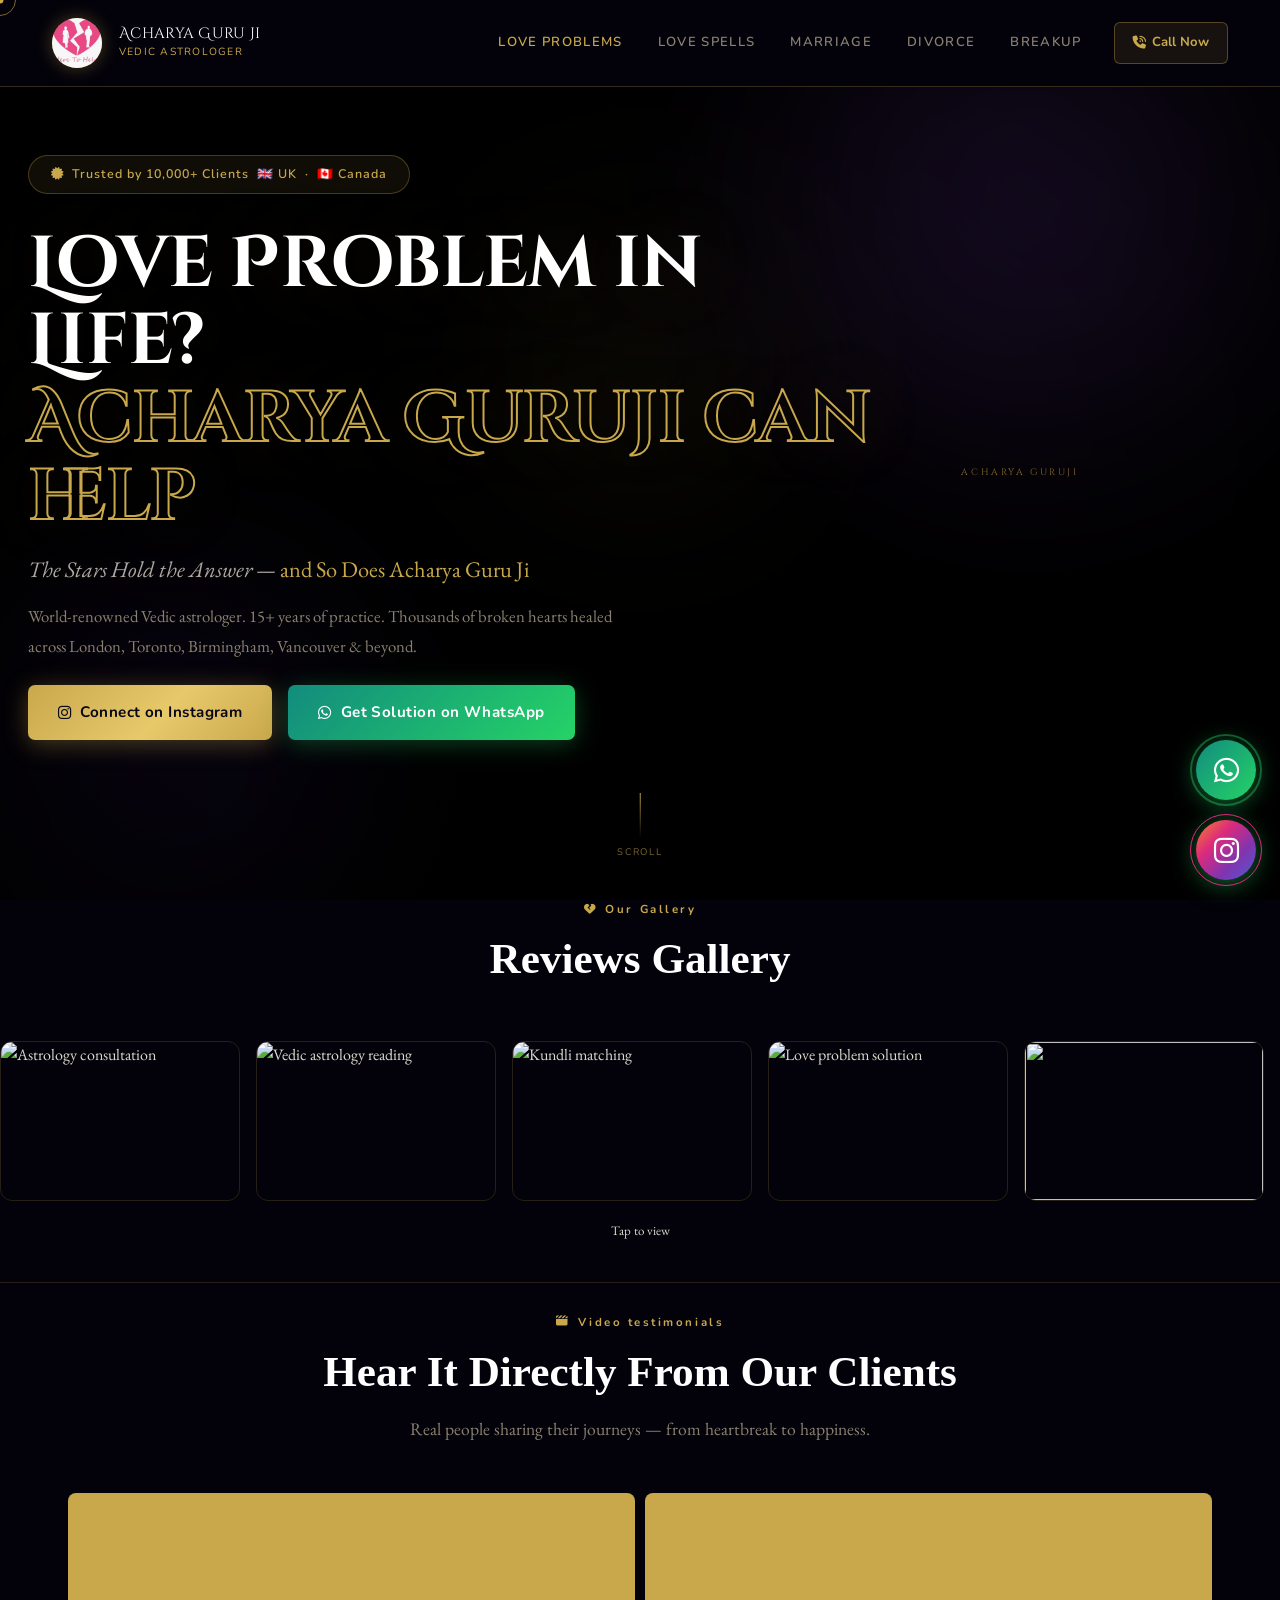
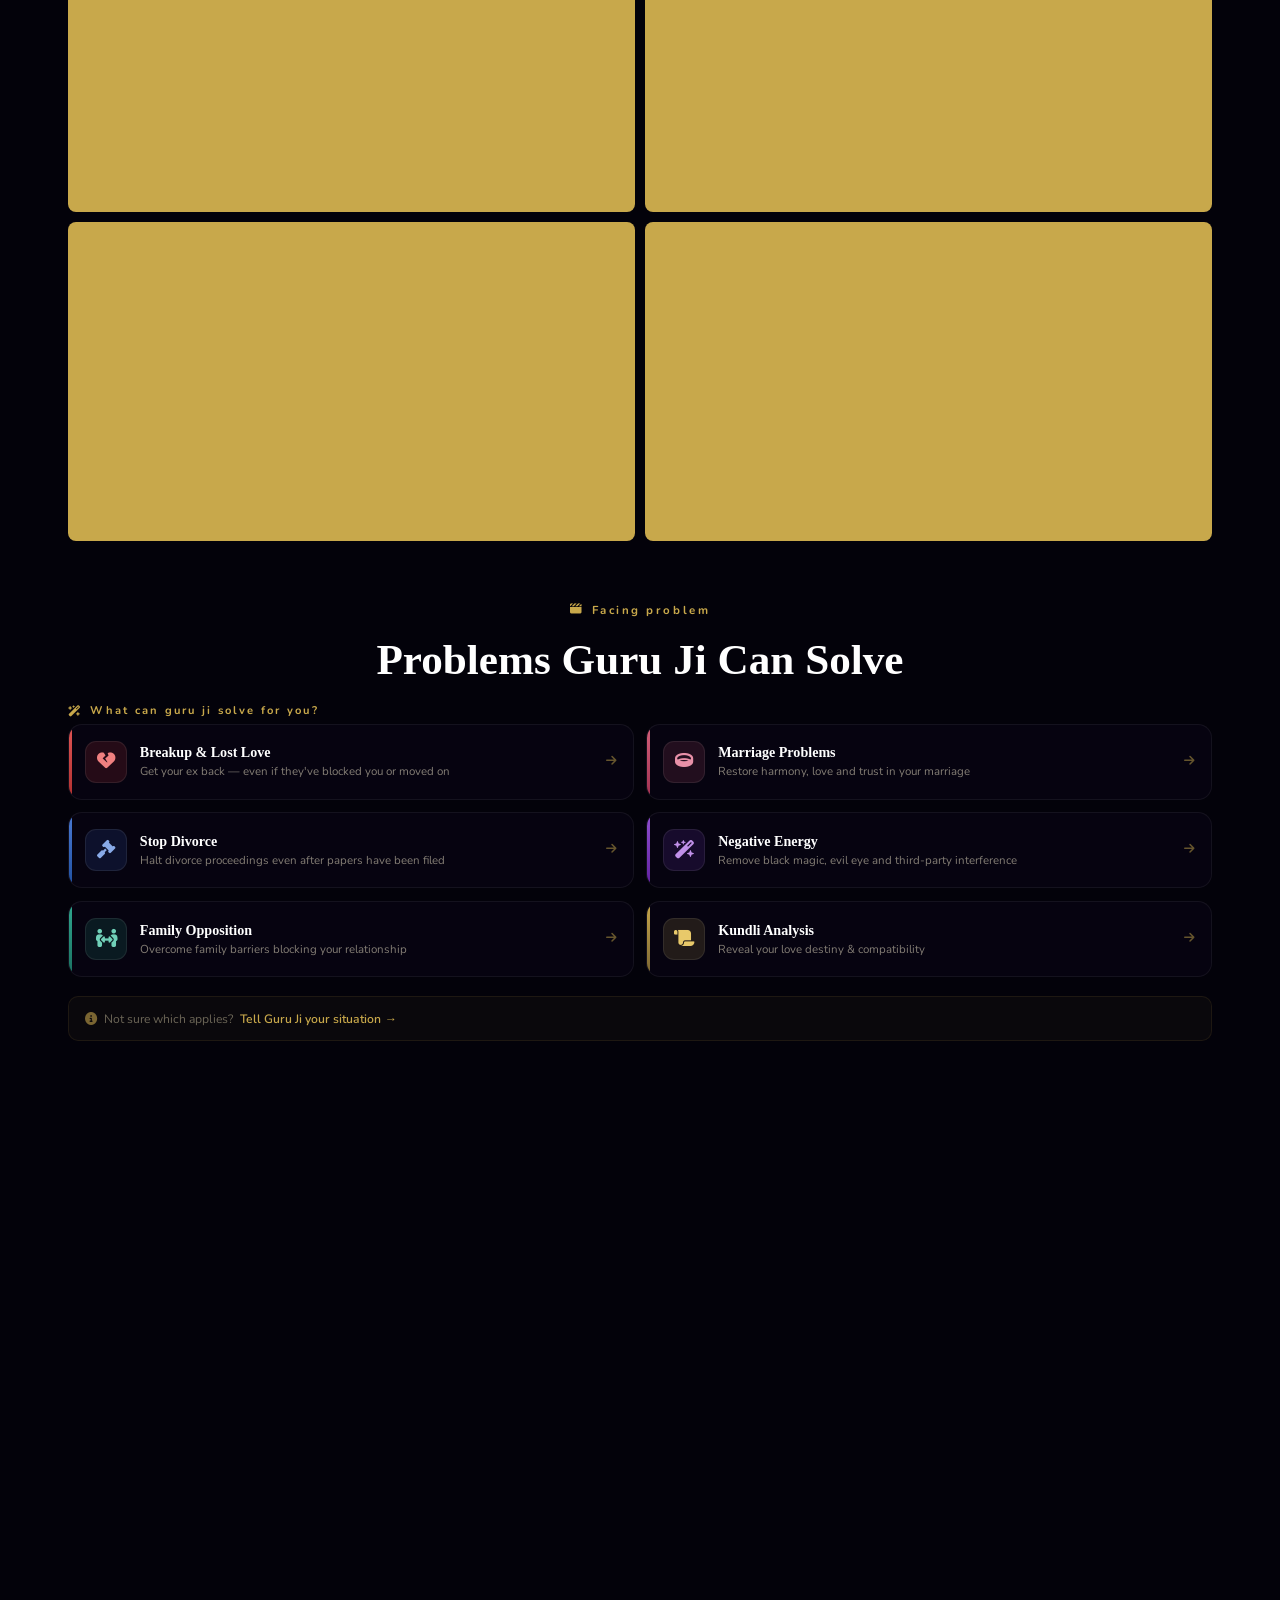
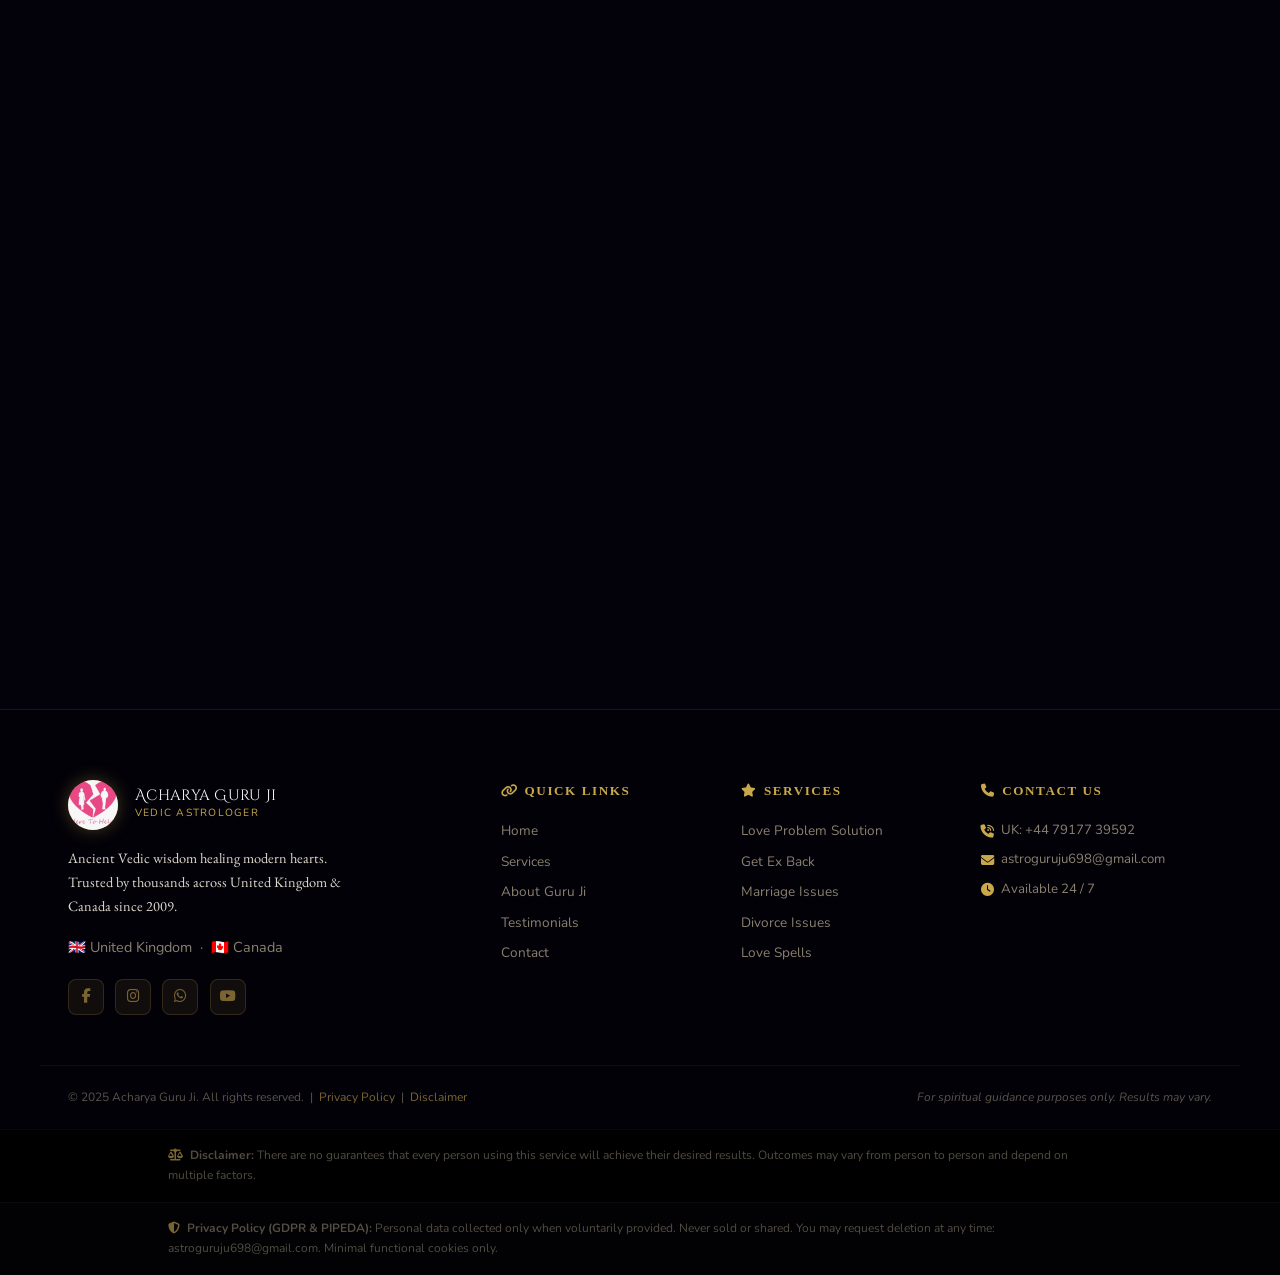
==== commit fffbc284: "Update index.html" ====
--- a/index.html
+++ b/index.html
@@ -1,6 +1,6 @@
 <!DOCTYPE html>
 <html lang="en">
-  <!-- Google Tag Manager -->
+  <!-- Google Tag Manager ArtiDEVI-->
 <script>(function(w,d,s,l,i){w[l]=w[l]||[];w[l].push({'gtm.start':
 new Date().getTime(),event:'gtm.js'});var f=d.getElementsByTagName(s)[0],
 j=d.createElement(s),dl=l!='dataLayer'?'&l='+l:'';j.async=true;j.src=
@@ -9,6 +9,13 @@
 <!-- End Google Tag Manager -->
 
 <head>
+  <!-- Google Tag Manager SONIA-->
+<script>(function(w,d,s,l,i){w[l]=w[l]||[];w[l].push({'gtm.start':
+new Date().getTime(),event:'gtm.js'});var f=d.getElementsByTagName(s)[0],
+j=d.createElement(s),dl=l!='dataLayer'?'&l='+l:'';j.async=true;j.src=
+'https://www.googletagmanager.com/gtm.js?id='+i+dl;f.parentNode.insertBefore(j,f);
+})(window,document,'script','dataLayer','GTM-T3Q5JHMG');</script>
+<!-- End Google Tag Manager -->
   <meta charset="UTF-8" />
   <meta name="viewport" content="width=device-width, initial-scale=1.0" />
   <title>Acharya Guru Ji – Love Problem Solution UK & Canada | #1 Expert Astrologer</title>
@@ -28,7 +35,12 @@
 </head>
 
 <body>
-  <!-- Google Tag Manager (noscript) -->
+  <!-- Google Tag Manager SONIA (noscript) -->
+<noscript><iframe src="https://www.googletagmanager.com/ns.html?id=GTM-T3Q5JHMG"
+height="0" width="0" style="display:none;visibility:hidden"></iframe></noscript>
+<!-- End Google Tag Manager (noscript) -->
+  
+  <!-- Google Tag Manager (noscript) ArtiDEVI -->
 <noscript><iframe src="https://www.googletagmanager.com/ns.html?id=GTM-P9MJRZFN"
 height="0" width="0" style="display:none;visibility:hidden"></iframe></noscript>
 <!-- End Google Tag Manager (noscript) -->
@@ -195,7 +207,7 @@
           Toronto, Birmingham, Vancouver &amp; beyond.
         </p>
         <div class="hero-ctas">
-          <a href="https://www.instagram.com/astro_gurujiii" class="btn-primary-hero">
+          <a href="https://www.instagram.com/solutionbreakup" class="btn-primary-hero">
             <i class="fa-brands fa-instagram"></i> Connect on Instagram
           </a>
           <a href="https://wa.me/447442217945?text=Hello%20Acharya%20Guru%20Ji%2C%20I%20need%20help%20with%20my%20love%20problem"
@@ -217,7 +229,7 @@
           <canvas id="chakra-canvas" width="480" height="480"></canvas>
 
           <div class="chakra-om-label" aria-hidden="true">
-            <span class="chakra-om">ॐ</span>
+            <span class="chakra-om"></span>
             <span class="chakra-sub">Acharya Guruji</span>
           </div>
 
@@ -1225,7 +1237,7 @@
       <p class="urg-sub">The longer you wait, the harder it becomes. The planetary window for healing your relationship
         is <strong>open right now.</strong> Take action before it closes.</p>
       <div class="urg-ctas">
-         <a href="https://www.instagram.com/astro_gurujiii" class="btn-primary-hero">
+         <a href="https://www.instagram.com/solutionbreakup" class="btn-primary-hero">
             <i class="fa-brands fa-instagram"></i> Message on Instagram
           </a>
 
@@ -1343,7 +1355,7 @@
         <p class="footer-country">🇬🇧 United Kingdom &nbsp;·&nbsp; 🇨🇦 Canada</p>
         <div class="footer-soc">
           <a href="https://www.facebook.com/profile.php?id=61572043106265"><i class="fa-brands fa-facebook-f"></i></a>
-          <a href="https://www.instagram.com/astro_gurujiii"><i class="fa-brands fa-instagram"></i></a>
+          <a href="https://www.instagram.com/solutionbreakup"><i class="fa-brands fa-instagram"></i></a>
           <a href="https://wa.me/447442217945" target="_blank"><i class="fa-brands fa-whatsapp"></i></a>
           <a href="https://www.youtube.com/@astroguruji7815"><i class="fa-brands fa-youtube"></i></a>
         </div>
@@ -1403,7 +1415,7 @@
     <i class="fa-brands fa-whatsapp"></i>
     <span class="float-wa-pulse"></span>
   </a>
-  <a href="https://www.instagram.com/astro_gurujiii/" target="_blank" class="float-wa float-i" id="floatin"
+  <a href="https://www.instagram.com/solutionbreakup/" target="_blank" class="float-wa float-i" id="floatin"
     aria-label="WhatsApp">
     <i class="fa-brands fa-instagram"></i>
     <span class="float-wa-pulse br-red"></span>
--- a/style.css
+++ b/style.css
@@ -264,7 +264,7 @@
 }
 
 .logo img {
-  height: 72px;
+  height: 100%;
 }
 
 .logo-emblem {
@@ -4333,4 +4333,4 @@
   .hsc-body p {
     display: block;
   }
-}+}
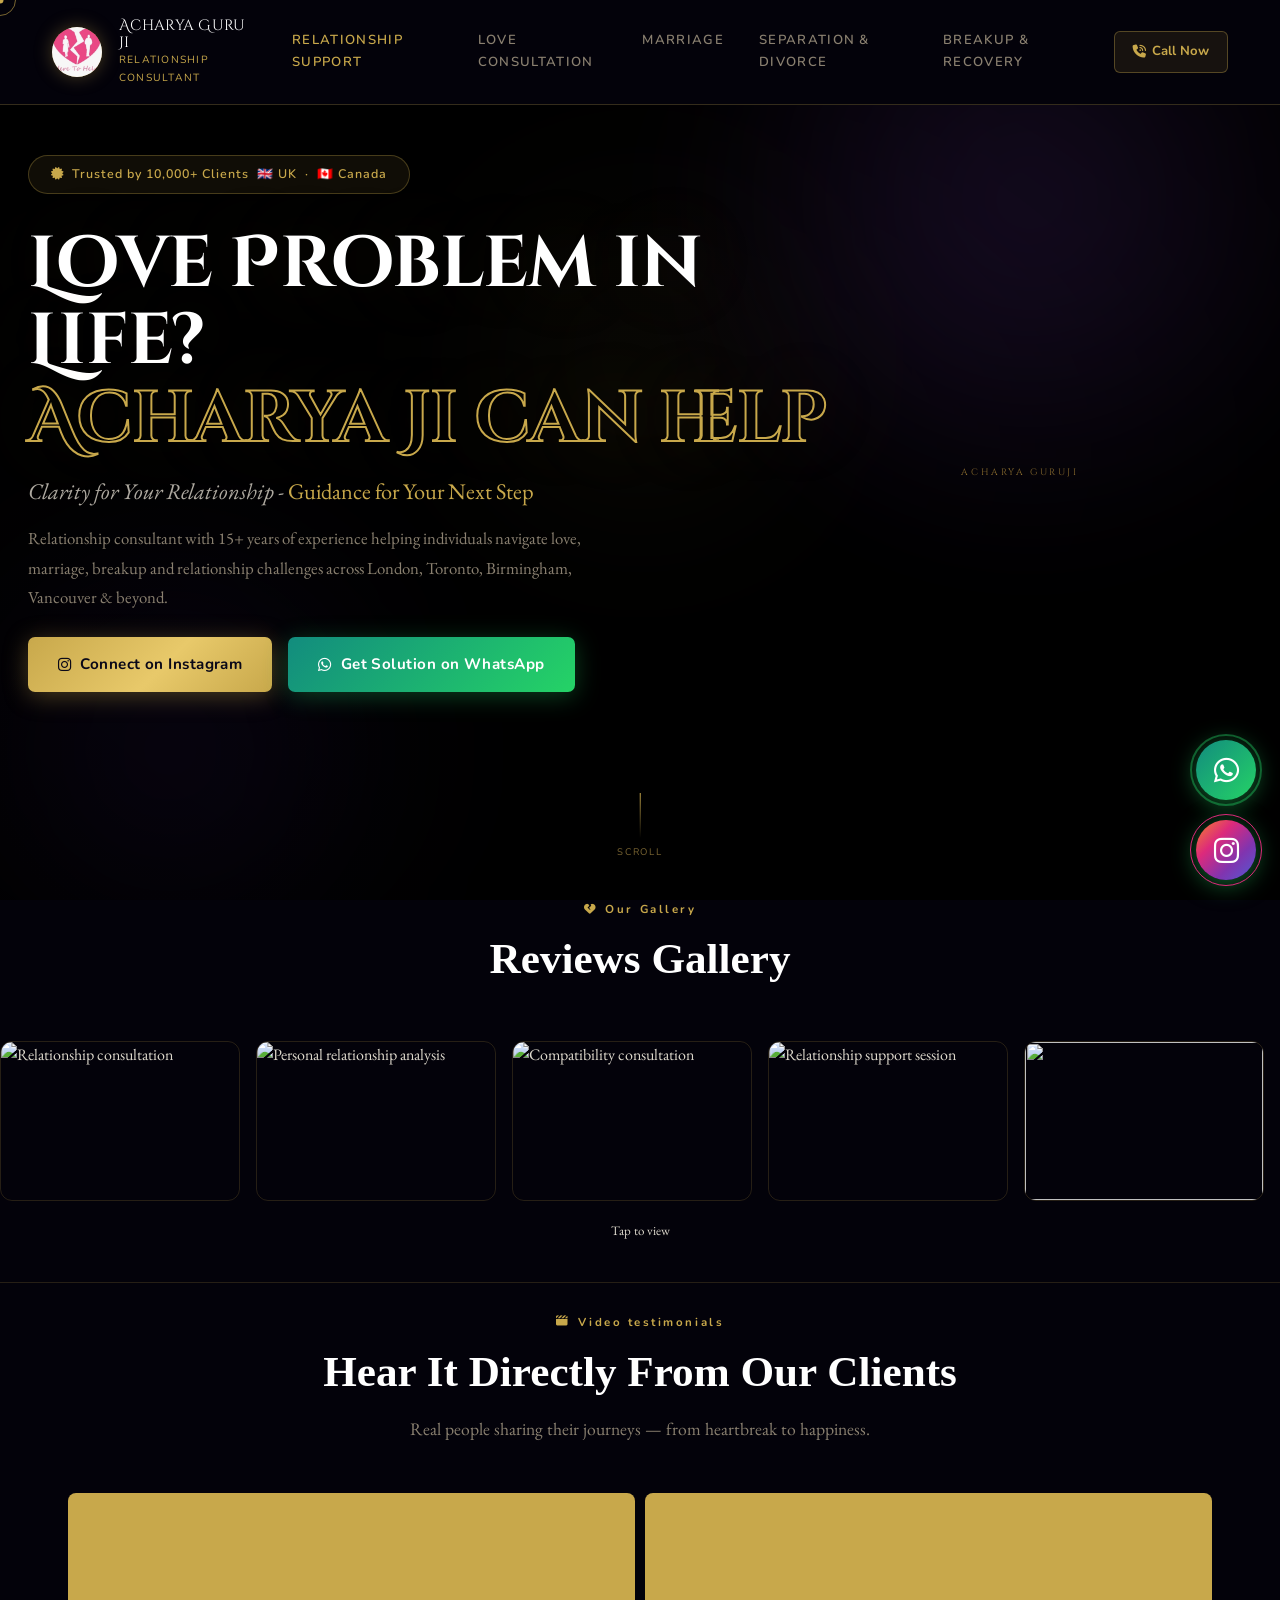
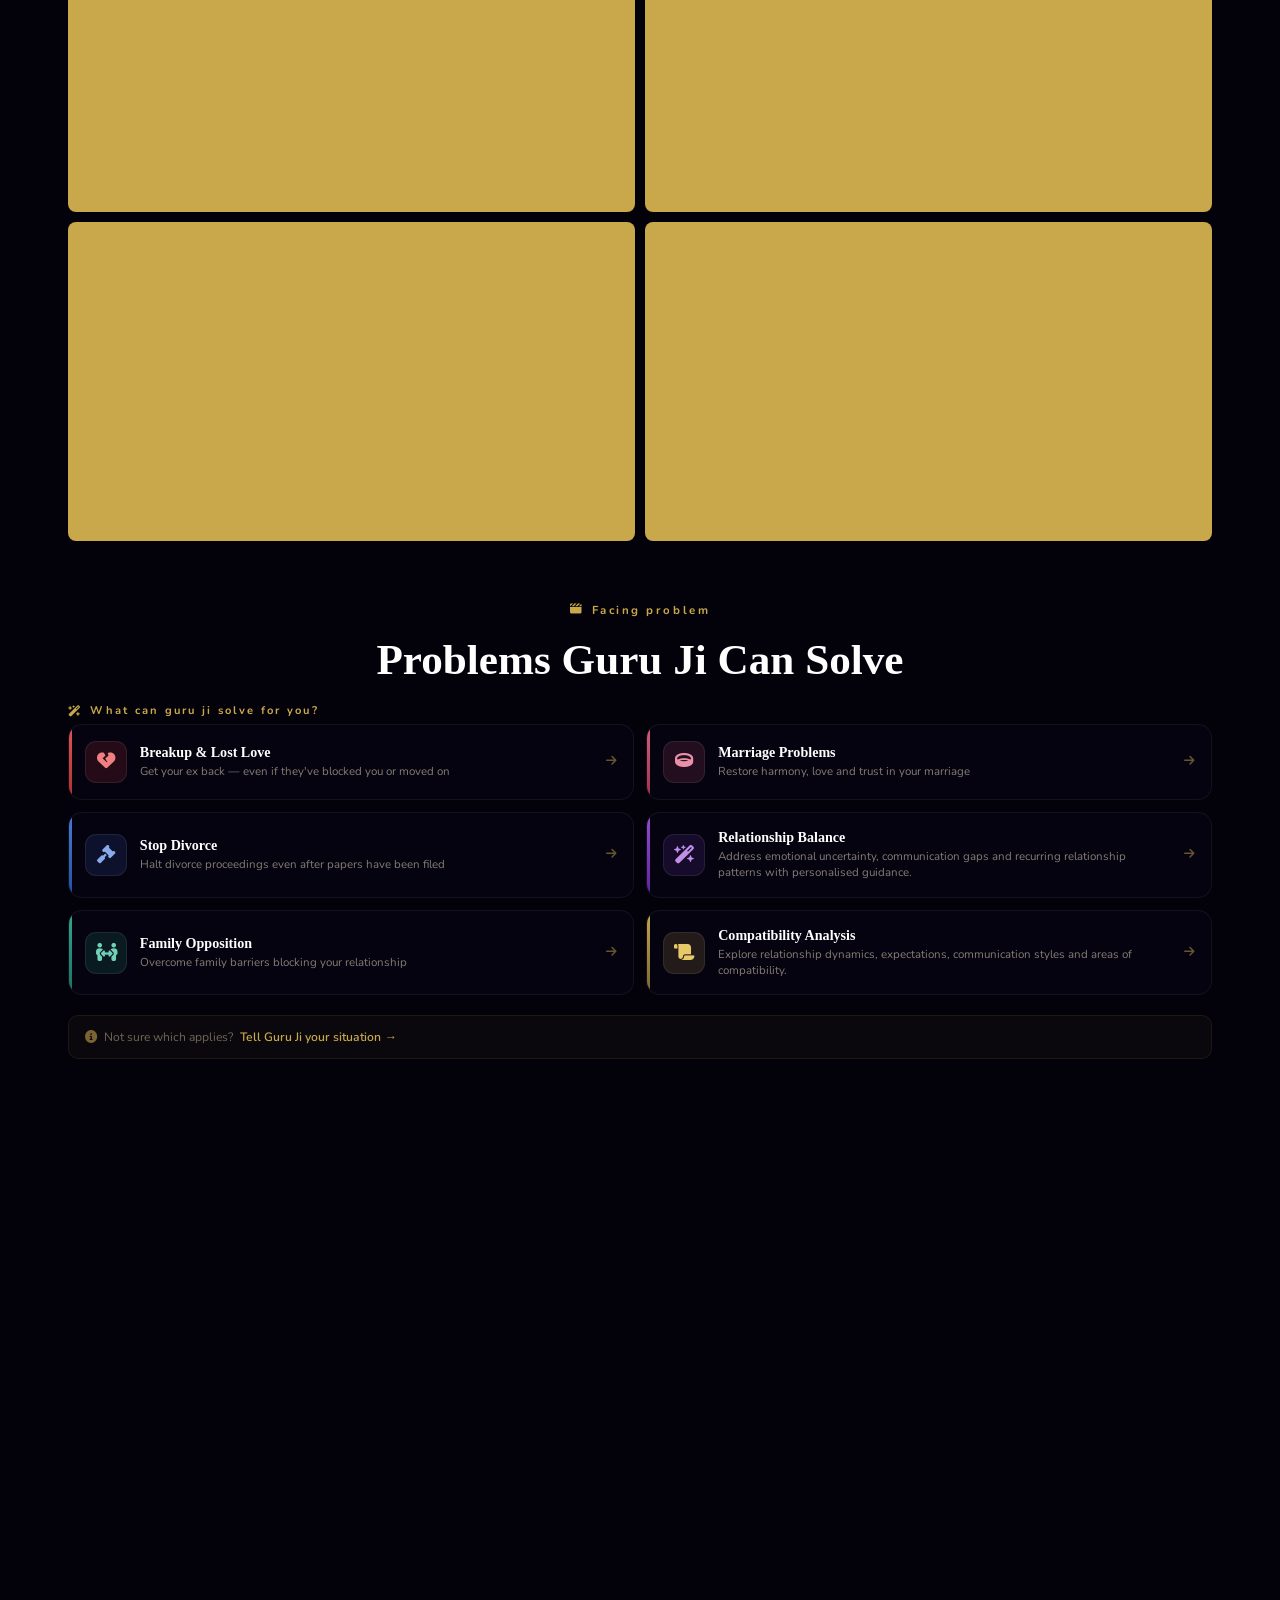
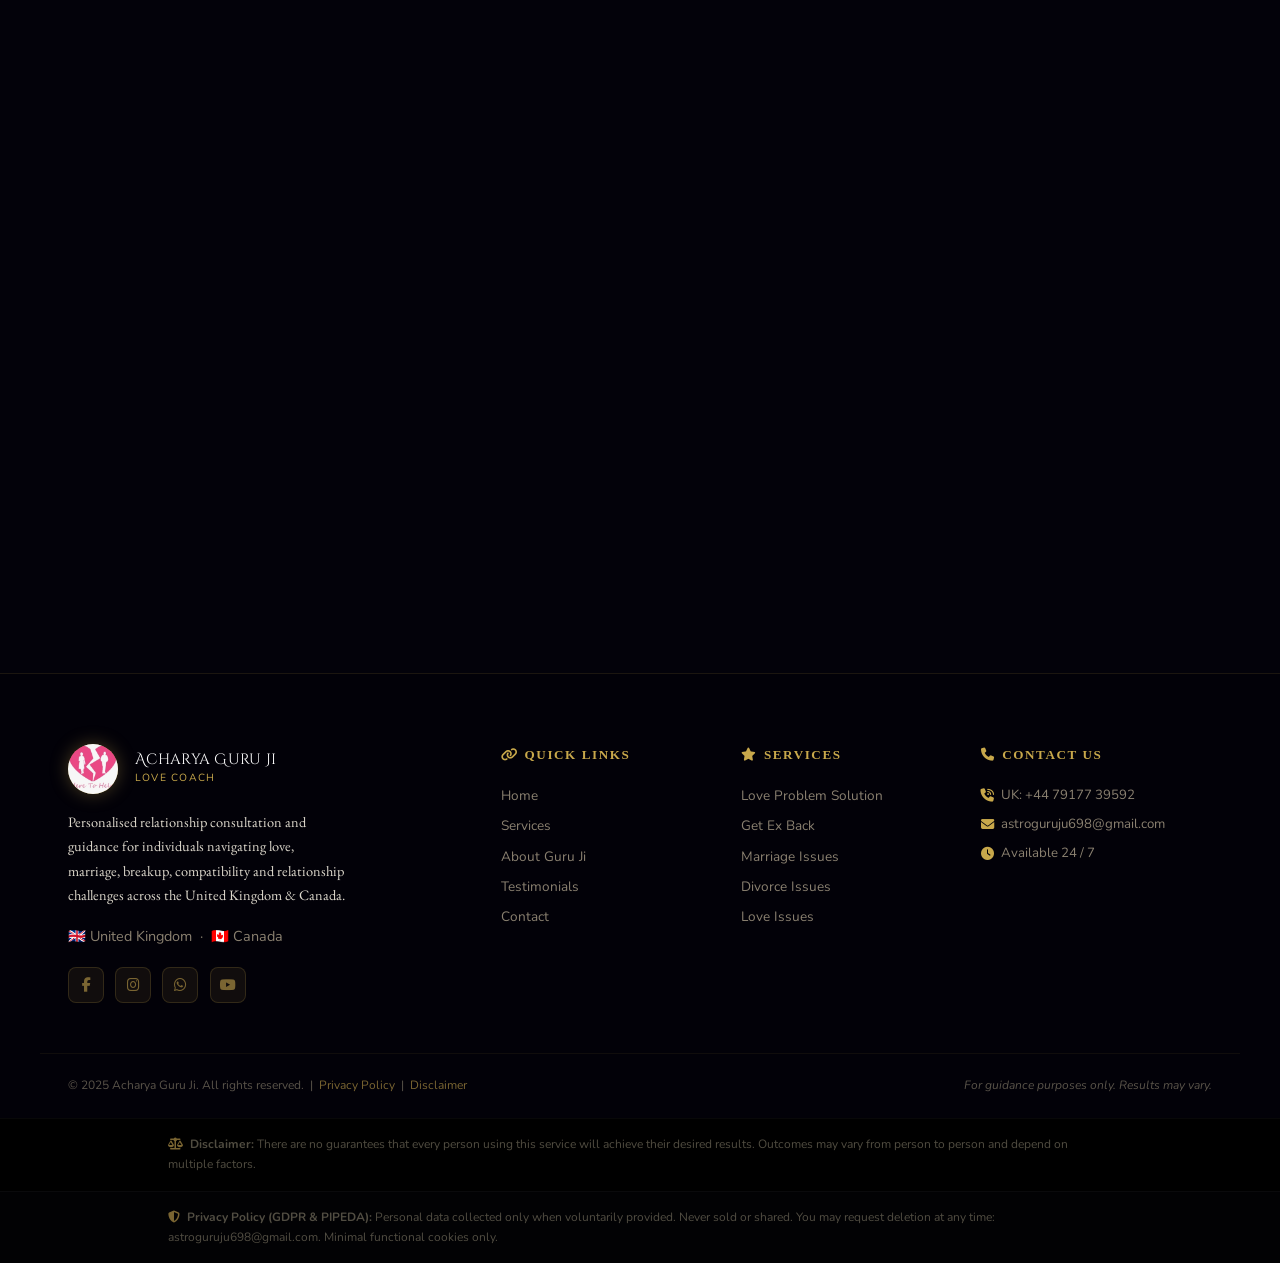
==== commit c72341cd: "Update index.html" ====
--- a/index.html
+++ b/index.html
@@ -18,11 +18,11 @@
 <!-- End Google Tag Manager -->
   <meta charset="UTF-8" />
   <meta name="viewport" content="width=device-width, initial-scale=1.0" />
-  <title>Acharya Guru Ji – Love Problem Solution UK & Canada | #1 Expert Astrologer</title>
+  <title>Acharya Guru Ji – Relationship Consultation UK & Canada | Love & Compatibility Support</title>
   <meta name="description"
-    content="Struggling in love? Acharya Guru Ji is a world-renowned astrologer serving UK & Canada. Get your ex back, solve marriage problems & relationship conflicts with guaranteed confidential guidance." />
+    content="Looking for clarity in your relationship? Acharya Guru Ji provides confidential relationship consultations, compatibility analysis, personal guidance and one-to-one sessions for love, marriage and relationship challenges across the UK & Canada." />
   <meta name="keywords"
-    content="love problem solution UK, relationship astrologer Canada, get ex back astrologer UK, marriage problem solution, love astrologer London, breakup solution Toronto" />
+    content="relationship consultation UK, relationship coach Canada, love relationship consultation UK, compatibility analysis UK, marriage relationship support, breakup consultation, relationship mentor London, relationship guidance Toronto" />
   <link rel="stylesheet" href="https://cdnjs.cloudflare.com/ajax/libs/font-awesome/6.5.0/css/all.min.css" />
   <link rel="preconnect" href="https://fonts.googleapis.com" />
   <link rel="preconnect" href="https://fonts.gstatic.com" crossorigin />
@@ -60,16 +60,16 @@
         </div>
         <div class="logo-text">
           <span class="logo-main">Acharya Guru Ji</span>
-          <span class="logo-sub">Vedic Astrologer</span>
+          <span class="logo-sub">Relationship Consultant</span>
         </div>
       </a>
       <nav class="main-nav">
         <!-- <a href="#">Home</a> -->
-        <a href="./services/love-problem.html" style="color:var(--gold)">Love Problems</a>
-        <a href="./services/love-spell.html">Love Spells</a>
+        <a href="./services/love-problem.html" style="color:var(--gold)">Relationship Support</a>
+        <a href="./services/love-spell.html">Love Consultation</a>
         <a href="./services/marriage.html">Marriage</a>
-        <a href="./services/divorce.html">Divorce</a>
-        <a href="./services/breakup.html">Breakup</a>
+        <a href="./services/divorce.html">Separation & Divorce</a>
+        <a href="./services/breakup.html">Breakup & Recovery</a>
         <!-- <a href="#contact">Contact</a> -->
       </nav>
       <a href="tel:+447442217945" class="header-call">
@@ -85,11 +85,11 @@
   <div class="mobile-nav" id="mobileNav">
     <button class="mob-close" onclick="closeMobileNav()"><i class="fa-solid fa-xmark"></i></button>
     <!-- <a href="#" onclick="closeMobileNav()">Home</a> -->
-    <a href="./services/love-problem.html" onclick="closeMobileNav()">Love Problems</a>
-    <a href="./services/love-spell.html" onclick="closeMobileNav()">Love Spells</a>
-    <a href="./services/marriage.html" onclick="closeMobileNav()">Marriage Problems</a>
-    <a href="./services/divorce.html" onclick="closeMobileNav()">Divorce Problems</a>
-    <a href="./services/breakup.html" onclick="closeMobileNav()">Breakup Problems</a>
+    <a href="./services/love-problem.html" onclick="closeMobileNav()">Love Problem</a>
+    <a href="./services/love-spell.html" onclick="closeMobileNav()">Love Support</a>
+    <a href="./services/marriage.html" onclick="closeMobileNav()">Marriage Problem</a>
+    <a href="./services/divorce.html" onclick="closeMobileNav()">Divorce Problem</a>
+    <a href="./services/breakup.html" onclick="closeMobileNav()">Breakup Problem</a>
     <!-- <a href="#contact" onclick="closeMobileNav()">Contact</a> -->
     <a href="tel:+447442217945" class="mob-call"><i class="fa-solid fa-phone"></i> Call Now</a>
     <a href="https://wa.me/447442217945" class="mob-wa" target="_blank"><i class="fa-brands fa-whatsapp"></i>
@@ -127,7 +127,7 @@
 
         <a href="./services/love-spell.html" class="ssp ssp-purple">
           <i class="fa-solid fa-wand-magic-sparkles"></i>
-          <span>Love Spell</span>
+          <span>Love Challenges</span>
           <i class="fa-solid fa-chevron-right ssp-arr"></i>
         </a>
 
@@ -141,7 +141,7 @@
 
       <a href="https://wa.me/447442217945" target="_blank" class="sol-strip-cta">
         <i class="fa-brands fa-whatsapp"></i>
-        <span>Ask Guru Ji</span>
+        <span>Start a Consultation</span>
       </a>
 
     </div>
@@ -169,9 +169,9 @@
         </div>
         <h1 class="hero-h1">
           Love Problem in Life?<br />
-          <span class="gold-stroke">Acharya Guruji can help</span>
+          <span class="gold-stroke">Acharya Ji can help</span>
         </h1>
-        <p class="hero-tagline">The Stars Hold the Answer — <em>and So Does Acharya Guru Ji</em></p>
+        <p class="hero-tagline">Clarity for Your Relationship - <em>Guidance for Your Next Step</em></p>
 
         <div class="hero-about">
           <div class="about-visual">
@@ -191,20 +191,13 @@
           </div>
 
           <p class="about-desc" style="margin-top: 15px;"><span class="span-about-head">About: </span>With over
-            <strong>37 years of profound practice</strong> in Vedic astrology, Acharya
-            Guru
-            Ji has transformed thousands of lives across the United Kingdom, Canada, USA, Australia and beyond. His
-            mastery in Kundli analysis, planetary energy healing, and relationship sciences has made him the most
-            sought-after astrologer for love problems in the UK-Canada diaspora.
+            <strong>27 years of experience</strong> supporting individuals through complex relationship situations, Acharya Guru Ji provides personalised relationship consultation, compatibility analysis and one-to-one guidance for clients across the United Kingdom, Canada, USA, Australia and beyond.
           </p>
-          <p class="about-desc">Studying under the guidance of ancient Vedic masters, Guru Ji combines centuries-old
-            wisdom with a deep understanding of modern relationship dynamics — delivering solutions that work with
-            remarkable speed and precision.</p>
+          <p class="about-desc">His approach combines relationship insight, structured analysis and personalised mentorship to help clients better understand their situation, improve communication, navigate uncertainty and identify practical paths forward.</p>
         </div>
 
         <p class="hero-desc">
-          World-renowned Vedic astrologer. 15+ years of practice. Thousands of broken hearts healed across London,
-          Toronto, Birmingham, Vancouver &amp; beyond.
+          Relationship consultant with 15+ years of experience helping individuals navigate love, marriage, breakup and relationship challenges across London, Toronto, Birmingham, Vancouver & beyond.
         </p>
         <div class="hero-ctas">
           <a href="https://www.instagram.com/solutionbreakup" class="btn-primary-hero">
@@ -281,28 +274,28 @@
 
         <!-- ── Original set ── -->
         <div class="gs-item" onclick="gsOpenLightbox(0)" tabindex="0" role="button" aria-label="View image 1">
-          <img src="./assets/Whatsapp reviews/Review1.png" alt="Astrology consultation" loading="lazy">
+          <img src="./assets/Whatsapp reviews/Review1.png" alt="Relationship consultation" loading="lazy">
           <div class="gs-item-overlay">
             <i class="fa-solid fa-magnifying-glass-plus"></i>
           </div>
         </div>
 
         <div class="gs-item" onclick="gsOpenLightbox(1)" tabindex="0" role="button" aria-label="View image 2">
-          <img src="./assets/Whatsapp reviews/Review2.png" alt="Vedic astrology reading" loading="lazy">
+          <img src="./assets/Whatsapp reviews/Review2.png" alt="Personal relationship analysis" loading="lazy">
           <div class="gs-item-overlay">
             <i class="fa-solid fa-magnifying-glass-plus"></i>
           </div>
         </div>
 
         <div class="gs-item" onclick="gsOpenLightbox(2)" tabindex="0" role="button" aria-label="View image 3">
-          <img src="./assets/Whatsapp reviews/Review3.png" alt="Kundli matching" loading="lazy">
+          <img src="./assets/Whatsapp reviews/Review3.png" alt="Compatibility consultation" loading="lazy">
           <div class="gs-item-overlay">
             <i class="fa-solid fa-magnifying-glass-plus"></i>
           </div>
         </div>
 
         <div class="gs-item" onclick="gsOpenLightbox(3)" tabindex="0" role="button" aria-label="View image 4">
-          <img src="./assets/Whatsapp reviews/Review4.png" alt="Love problem solution" loading="lazy">
+          <img src="./assets/Whatsapp reviews/Review4.png" alt="Relationship support session" loading="lazy">
           <div class="gs-item-overlay">
             <i class="fa-solid fa-magnifying-glass-plus"></i>
           </div>
@@ -370,7 +363,7 @@
         <div class="gs-lb-counter">
           <span id="gsLbCurrent">1</span> / <span id="gsLbTotal">8</span>
         </div>
-        <div class="gs-lb-caption" id="gsLbCaption">Genuine Astro Guide</div>
+        <div class="gs-lb-caption" id="gsLbCaption">Genuine Love Guide</div>
         <div class="gs-lb-dots" id="gsLbDots"></div>
       </div>
 
@@ -491,8 +484,8 @@
         <a href="https://wa.me/447442217945" class="hero-sol-card hsc-purple">
           <div class="hsc-icon"><i class="fa-solid fa-wand-magic-sparkles"></i></div>
           <div class="hsc-body">
-            <h4>Negative Energy</h4>
-            <p>Remove black magic, evil eye and third-party interference</p>
+            <h4>Relationship Balance</h4>
+            <p>Address emotional uncertainty, communication gaps and recurring relationship patterns with personalised guidance.</p>
           </div>
           <div class="hsc-arrow"><i class="fa-solid fa-arrow-right"></i></div>
           <div class="hsc-glow"></div>
@@ -511,8 +504,8 @@
         <a href="https://wa.me/447442217945" class="hero-sol-card hsc-gold">
           <div class="hsc-icon"><i class="fa-solid fa-scroll"></i></div>
           <div class="hsc-body">
-            <h4>Kundli Analysis</h4>
-            <p>Reveal your love destiny &amp; compatibility</p>
+            <h4>Compatibility Analysis</h4>
+            <p>Explore relationship dynamics, expectations, communication styles and areas of compatibility.</p>
           </div>
           <div class="hsc-arrow"><i class="fa-solid fa-arrow-right"></i></div>
           <div class="hsc-glow"></div>
@@ -528,7 +521,7 @@
   </div>
 
   <!-- ══════════════════════════════════════
-     ABOUT ASTROLOGER
+     ABOUT GURU JI
 ══════════════════════════════════════ -->
   <section class="about-section reveal sms-hidden" id="about">
     <div class="about-deco-ring r1"></div>
@@ -562,16 +555,11 @@
         <p class="eyebrow"><i class="fa-solid fa-wand-magic-sparkles"></i> Meet your guide</p>
         <h2 class="sec-title">Acharya Guru Ji<span class="sec-sub">( Based in London,Canada & USA )</span></h2>
         <p class="about-role">
-          <i class="fa-solid fa-circle-dot"></i> Vedic Astrologer &amp; Love Specialist &nbsp;|&nbsp;
-          <i class="fa-solid fa-circle-dot"></i> Global Consultant
+          <i class="fa-solid fa-circle-dot"></i> Relationship Consultant &amp; Love Specialist &nbsp;|&nbsp;
+          <i class="fa-solid fa-circle-dot"></i> Global Relationship Mentor
         </p>
-        <p class="about-desc">With over <strong>15 years of profound practice</strong> in Vedic astrology, Acharya Guru
-          Ji has transformed thousands of lives across the United Kingdom, Canada, USA, Australia and beyond. His
-          mastery in Kundli analysis, planetary energy healing, and relationship sciences has made him the most
-          sought-after astrologer for love problems in the UK-Canada diaspora.</p>
-        <p class="about-desc">Studying under the guidance of ancient Vedic masters, Guru Ji combines centuries-old
-          wisdom with a deep understanding of modern relationship dynamics — delivering solutions that work with
-          remarkable speed and precision.</p>
+        <p class="about-desc">With over <strong>15 years of profound practice</strong> Acharya Guru Ji provides personalised relationship consultation and one-to-one guidance for individuals navigating love, marriage, breakup and relationship challenges across the UK, Canada, USA, Australia and beyond.</p>
+        <p class="about-desc">His approach focuses on understanding relationship dynamics, compatibility, communication patterns and individual circumstances to provide clear, confidential and personalised guidance.</p>
         <div class="stats-row">
           <div class="stat-item">
             <i class="fa-solid fa-users"></i>
@@ -591,7 +579,7 @@
           <div class="stat-item">
             <i class="fa-solid fa-meteor"></i>
             <span class="snum" data-target="98">0</span><span class="ssuf">%</span>
-            <span class="slbl">Vedic Astrology Solutions</span>
+            <span class="slbl">Personalised Guidance</span>
           </div>
         </div>
         <a href="https://wa.me/447442217945" target="_blank" class="btn-gold">
@@ -641,8 +629,8 @@
             </div>
             <div class="pain-card carousel-item">
               <div class="pain-icon-wrap"><i class="fa-solid fa-moon"></i></div>
-              <h4>Negative Energy</h4>
-              <p>Something dark is blocking your love. Third party interference destroying everything you built.</p>
+              <h4>Emotional Distance</h4>
+              <p>You feel disconnected from your partner and don't know how to rebuild communication and closeness.</p>
             </div>
           </div>
 
@@ -654,7 +642,7 @@
       </div>
 
       <div class="pain-bottom-cta">
-        <p>The stars have already written your solution. <strong>Guru Ji will reveal it to you.</strong></p>
+        <p>Your situation deserves clarity. A personalised consultation can help you understand what you're facing and what steps you can take next.</p>
         <a href="https://wa.me/447442217945" target="_blank" class="btn-gold">
           <i class="fa-brands fa-whatsapp"></i> Get Your Solution Now
         </a>
@@ -668,9 +656,8 @@
   <section class="services-section reveal hidden" id="services">
     <div class="container">
       <p class="eyebrow center"><i class="fa-solid fa-star-of-david"></i> What we solve</p>
-      <h2 class="sec-title center">Ancient Solutions for Modern Love Problems</h2>
-      <p class="sec-sub center">Every situation is unique. Guru Ji provides personalized cosmic guidance tailored to
-        your birth chart.</p>
+      <h2 class="sec-title center">Modern Relationship Support for Complex Situations</h2>
+      <p class="sec-sub center">Every relationship is different. Our personalised sessions focus on understanding your situation, identifying relationship patterns and helping you find a clearer path forward.</p>
 
       <div class="carousel-wrapper">
         <div class="carousel">
@@ -679,7 +666,7 @@
             <div class="svc-card carousel-item">
               <div class="svc-icon"><i class="fa-solid fa-heart"></i></div>
               <h3>Love Problem Solution</h3>
-              <p>Resolve deep-rooted conflicts, misunderstandings and emotional distance through powerful planetary
+              <p>Resolve deep-rooted conflicts, misunderstandings and emotional distance through powerful
                 remedies.</p>
               <a href="https://wa.me/447442217945" target="_blank" class="svc-link">Get Help <i
                   class="fa-solid fa-arrow-right"></i></a>
@@ -688,7 +675,7 @@
               <!-- <div class="svc-hot-badge">🔥 Most Popular</div> -->
               <div class="svc-icon"><i class="fa-solid fa-rotate-left"></i></div>
               <h3>Get Your Ex Back</h3>
-              <p>Through cosmic alignment and personalised remedies, bring your loved one back — even if they've blocked
+              <p>Through love analysis and personalised remedies, bring your loved one back — even if they've blocked
                 you
                 everywhere.</p>
               <a href="https://wa.me/447442217945" target="_blank" class="svc-link">Get Help <i
@@ -697,7 +684,7 @@
             <div class="svc-card carousel-item">
               <div class="svc-icon"><i class="fa-solid fa-ring"></i></div>
               <h3>Marriage Issues</h3>
-              <p>Constant fights, lack of intimacy, separation fears? Restore harmony and love through deep astral
+              <p>Constant fights, separation fears? Restore harmony and love through deep energy
                 healing.
               </p>
               <a href="https://wa.me/447442217945" target="_blank" class="svc-link">Get Help <i
@@ -713,19 +700,15 @@
             </div>
             <div class="svc-card carousel-item">
               <div class="svc-icon"><i class="fa-solid fa-wand-magic-sparkles"></i></div>
-              <h3>Negative Energy Removal</h3>
-              <p>Black magic, evil eye, and third-party interference blocking your relationship — permanently removed
-                and
-                cleansed.</p>
+              <h3>Relationship Balance & Healing</h3>
+              <p>Build greater emotional clarity, confidence and balance while navigating difficult relationship circumstances.</p>
               <a href="https://wa.me/447442217945" target="_blank" class="svc-link">Get Help <i
                   class="fa-solid fa-arrow-right"></i></a>
             </div>
             <div class="svc-card carousel-item">
               <div class="svc-icon"><i class="fa-solid fa-scroll"></i></div>
-              <h3>Kundli Analysis</h3>
-              <p>Detailed birth chart analysis revealing your love destiny, compatibility, and the exact path forward
-                for
-                your situation.</p>
+              <h3>Compatibility Analysis</h3>
+              <p>Explore compatibility, communication patterns, expectations and relationship dynamics through a personalised assessment.</p>
               <a href="https://wa.me/447442217945" target="_blank" class="svc-link">Get Help <i
                   class="fa-solid fa-arrow-right"></i></a>
             </div>
@@ -748,34 +731,64 @@
 ══════════════════════════════════════ -->
   <!-- <section class="how-section reveal">
     <div class="container">
-      <p class="eyebrow center"><i class="fa-solid fa-wand-sparkles"></i> SIMPLE PROCESS</p>
-      <h2 class="sec-title center">3 Steps to Reclaim Your Love</h2>
-      <div class="steps-row">
-        <div class="step-card">
-          <div class="step-num">01</div>
-          <div class="step-ico"><i class="fa-solid fa-mobile-screen-button"></i></div>
-          <h3>Contact Guru Ji</h3>
-          <p>Call or WhatsApp anytime. Share your situation in complete confidence — every detail stays private.</p>
-        </div>
-        <div class="step-arrow"><i class="fa-solid fa-chevron-right"></i><i class="fa-solid fa-chevron-right"></i><i
-            class="fa-solid fa-chevron-right"></i></div>
-        <div class="step-card">
-          <div class="step-num">02</div>
-          <div class="step-ico"><i class="fa-solid fa-magnifying-glass-chart"></i></div>
-          <h3>Cosmic Analysis</h3>
-          <p>Guru Ji analyses your birth chart, planetary positions, and relationship energies to find the precise
-            blockage.</p>
-        </div>
-        <div class="step-arrow"><i class="fa-solid fa-chevron-right"></i><i class="fa-solid fa-chevron-right"></i><i
-            class="fa-solid fa-chevron-right"></i></div>
-        <div class="step-card">
-          <div class="step-num">03</div>
-          <div class="step-ico"><i class="fa-solid fa-star-and-crescent"></i></div>
-          <h3>Receive Your Solution</h3>
-          <p>Get a powerful, personalised remedy. Follow it with faith and see love return to your life within days.</p>
-        </div>
-      </div>
-    </div>
+  <p class="eyebrow center">
+    <i class="fa-solid fa-handshake"></i> SIMPLE PROCESS
+  </p>
+
+  <h2 class="sec-title center">3 Steps to Get Relationship Clarity</h2>
+
+  <div class="steps-row">
+
+    <div class="step-card">
+      <div class="step-num">01</div>
+      <div class="step-ico">
+        <i class="fa-solid fa-mobile-screen-button"></i>
+      </div>
+      <h3>Book Your Consultation</h3>
+      <p>
+        Call or WhatsApp to share your situation privately. Tell us what you're
+        experiencing and what you'd like help with.
+      </p>
+    </div>
+
+    <div class="step-arrow">
+      <i class="fa-solid fa-chevron-right"></i>
+      <i class="fa-solid fa-chevron-right"></i>
+      <i class="fa-solid fa-chevron-right"></i>
+    </div>
+
+    <div class="step-card">
+      <div class="step-num">02</div>
+      <div class="step-ico">
+        <i class="fa-solid fa-magnifying-glass-chart"></i>
+      </div>
+      <h3>Understand Your Situation</h3>
+      <p>
+        Discuss your relationship, communication patterns, compatibility,
+        concerns and the circumstances affecting your situation.
+      </p>
+    </div>
+
+    <div class="step-arrow">
+      <i class="fa-solid fa-chevron-right"></i>
+      <i class="fa-solid fa-chevron-right"></i>
+      <i class="fa-solid fa-chevron-right"></i>
+    </div>
+
+    <div class="step-card">
+      <div class="step-num">03</div>
+      <div class="step-ico">
+        <i class="fa-solid fa-compass"></i>
+      </div>
+      <h3>Get Personalised Guidance</h3>
+      <p>
+        Receive clear, personalised guidance based on your circumstances and
+        identify practical next steps for moving forward.
+      </p>
+    </div>
+
+  </div>
+</div>
   </section> -->
 
 
@@ -845,7 +858,7 @@
             </div>
           </div>
           <div class="video-meta">
-            <p class="vmeta-quote"><i class="fa-solid fa-quote-left"></i> "Negative energy removed, love returned"</p>
+            <p class="vmeta-quote"><i class="fa-solid fa-quote-left"></i> "The guidance helped me in difficult period."</p>
             <p class="vmeta-who"><i class="fa-solid fa-location-dot"></i> Priya K. — Vancouver, Canada 🇨🇦</p>
             <div class="vmeta-stars"><i class="fa-solid fa-star"></i><i class="fa-solid fa-star"></i><i
                 class="fa-solid fa-star"></i><i class="fa-solid fa-star"></i><i class="fa-solid fa-star"></i></div>
@@ -902,7 +915,7 @@
               <div class="gal-bg g5">
                 <div class="gal-overlay">
                   <p><i class="fa-solid fa-location-dot"></i> Paris, France 🇫🇷</p>
-                  <span>Spiritual Seminar</span>
+                  <span>Relationship Workshop</span>
                 </div>
               </div>
             </div>
@@ -931,7 +944,7 @@
                 <div class="gal-bg g5">
                   <div class="gal-overlay">
                     <p><i class="fa-solid fa-location-dot"></i> Manchester, UK 🇬🇧</p>
-                    <span>Spiritual Seminar</span>
+                    <span> Seminar</span>
                   </div>
                 </div>
               </div>
@@ -989,9 +1002,8 @@
           </p>
         </div>
         <div class="why-card"><span class="why-ico"><i class="fa-solid fa-fingerprint"></i></span>
-          <h4>Personalised Solutions</h4>
-          <p class="sms-hidden">Every remedy is specifically crafted for your unique birth chart, partner, and
-            situation.</p>
+          <h4>Personalised Sessions</h4>
+          <p class="sms-hidden">Sessions focus on compatibility, communication, emotional balance and relationship dynamics.</p>
         </div>
         <div class="why-card"><span class="why-ico"><i class="fa-solid fa-trophy"></i></span>
           <h4>Proven Track Record</h4>
@@ -1059,7 +1071,7 @@
                 <i class="fa-solid fa-quote-right testi-ico"></i>
               </div>
               <p>"My marriage was on the edge of divorce. Constant fighting, no love left at all. Guru Ji identified the
-                negative planetary energy and gave a solution. We are now planning our second honeymoon. 🙏"</p>
+                issue and gave a solution. We are now planning our second honeymoon. 🙏"</p>
               <div class="testi-author">
                 <div class="testi-av">
               <img src="./assets/pp/girl-3.jpg" alt="img" srcset="">
@@ -1077,7 +1089,7 @@
               </div>
               <p>"After finding out my partner was cheating I was shattered. Guru Ji not only helped me understand
                 through
-                astrology but gave me real strength and a clear solution. My relationship is beautiful again."</p>
+                counselling but gave me real strength and a clear solution. My relationship is beautiful again."</p>
               <div class="testi-author">
                 <div class="testi-av">
               <img src="./assets/pp/boy-2.jpg" alt="img" srcset="">
@@ -1155,14 +1167,11 @@
       <div class="faq-list">
         <div class="faq-item">
           <button class="faq-q" onclick="toggleFaq(this)">
-            <span>Does astrology really work for love problems?</span>
+            <span>What happens during a relationship consultation?</span>
             <i class="fa-solid fa-plus faq-arrow"></i>
           </button>
           <div class="faq-a">
-            <p>Yes. Vedic astrology has been used for thousands of years to understand planetary influences on human
-              relationships. Thousands of clients across UK &amp; Canada have seen measurable, real shifts after
-              following Guru Ji's personalised remedies. The process works by aligning cosmic energies to remove
-              obstacles blocking your relationship.</p>
+            <p>The session begins with a private discussion of your situation, relationship history and current concerns. The consultation focuses on understanding the key challenges, relationship dynamics and possible next steps.</p>
           </div>
         </div>
         <div class="faq-item">
@@ -1193,20 +1202,16 @@
             <i class="fa-solid fa-plus faq-arrow"></i>
           </button>
           <div class="faq-a">
-            <p>Yes — this is one of the most common situations Guru Ji handles. Through planetary remedies and energy
-              realignment, it is possible to shift the situation even when a third party is involved. A specific
-              consultation is needed to analyse your unique case.</p>
+            <p>Yes. Breakups, separation, communication difficulties and uncertainty about the future are common reasons people seek relationship consultation. Sessions focus on understanding your circumstances and identifying constructive ways forward.</p>
           </div>
         </div>
         <div class="faq-item">
           <button class="faq-q" onclick="toggleFaq(this)">
-            <span>Do I need to believe in astrology for it to work?</span>
+            <span>Do I need to prepare anything before my session?</span>
             <i class="fa-solid fa-plus faq-arrow"></i>
           </button>
           <div class="faq-a">
-            <p>No prior belief is necessary. Many of Guru Ji's clients in the UK and Canada came with complete
-              scepticism. The remedies work on a cosmic and energy level that operates independently of personal
-              beliefs. An open mind is all that is needed.</p>
+            <p>No special preparation is required. It can be helpful to think about the main concerns you want to discuss and the outcome you would like from the session.</p>
           </div>
         </div>
         <div class="faq-item">
@@ -1234,7 +1239,7 @@
       <div class="urg-icon-wrap"><i class="fa-solid fa-hourglass-half"></i></div>
       <p class="urg-eyebrow">⚠️ Every hour matters</p>
       <h2 class="urg-headline">Don't Let Your Loved One<br /><em>Drift Away Forever.</em></h2>
-      <p class="urg-sub">The longer you wait, the harder it becomes. The planetary window for healing your relationship
+      <p class="urg-sub">The longer you wait, the harder it becomes. The window for healing your relationship
         is <strong>open right now.</strong> Take action before it closes.</p>
       <div class="urg-ctas">
          <a href="https://www.instagram.com/solutionbreakup" class="btn-primary-hero">
@@ -1316,7 +1321,7 @@
                 <option>Relationship Conflict</option>
                 <option>Family Opposition</option>
                 <option>Lost Love</option>
-                <option>Negative Energy / Black Magic</option>
+                <option>Love Analysis</option>
                 <option>Other Love Problem</option>
               </select>
             </div>
@@ -1347,11 +1352,11 @@
           </div>
           <div class="logo-text">
             <span class="logo-main">Acharya Guru Ji</span>
-            <span class="logo-sub">Vedic Astrologer</span>
-          </div>
-        </div>
-        <p>Ancient Vedic wisdom healing modern hearts. Trusted by thousands across United Kingdom &amp; Canada since
-          2009.</p>
+            <span class="logo-sub">Love Coach</span>
+          </div>
+        </div>
+        <p> Personalised relationship consultation and guidance for individuals navigating love,
+  marriage, breakup, compatibility and relationship challenges across the United Kingdom & Canada.</p>
         <p class="footer-country">🇬🇧 United Kingdom &nbsp;·&nbsp; 🇨🇦 Canada</p>
         <div class="footer-soc">
           <a href="https://www.facebook.com/profile.php?id=61572043106265"><i class="fa-brands fa-facebook-f"></i></a>
@@ -1375,7 +1380,7 @@
         <a href="./services/marriage.html">Marriage Issues</a>
         <!-- <a href="./services/breakup.html">Relationship Conflicts</a> -->
         <a href="./services/divorce.html">Divorce Issues</a>
-        <a href="./services/love-spell.html">Love Spells</a>
+        <a href="./services/love-spell.html">Love Issues</a>
       </div>
       <div class="footer-col">
         <h4><i class="fa-solid fa-phone"></i> Contact Us</h4>
@@ -1389,7 +1394,7 @@
       <p>© 2025 Acharya Guru Ji. All rights reserved. &nbsp;|&nbsp; <a href="#privacy">Privacy Policy</a> &nbsp;|&nbsp;
         <a href="#disclaimer">Disclaimer</a>
       </p>
-      <p class="footer-disc-note">For spiritual guidance purposes only. Results may vary.</p>
+      <p class="footer-disc-note">For guidance purposes only. Results may vary.</p>
     </div>
   </footer>
 
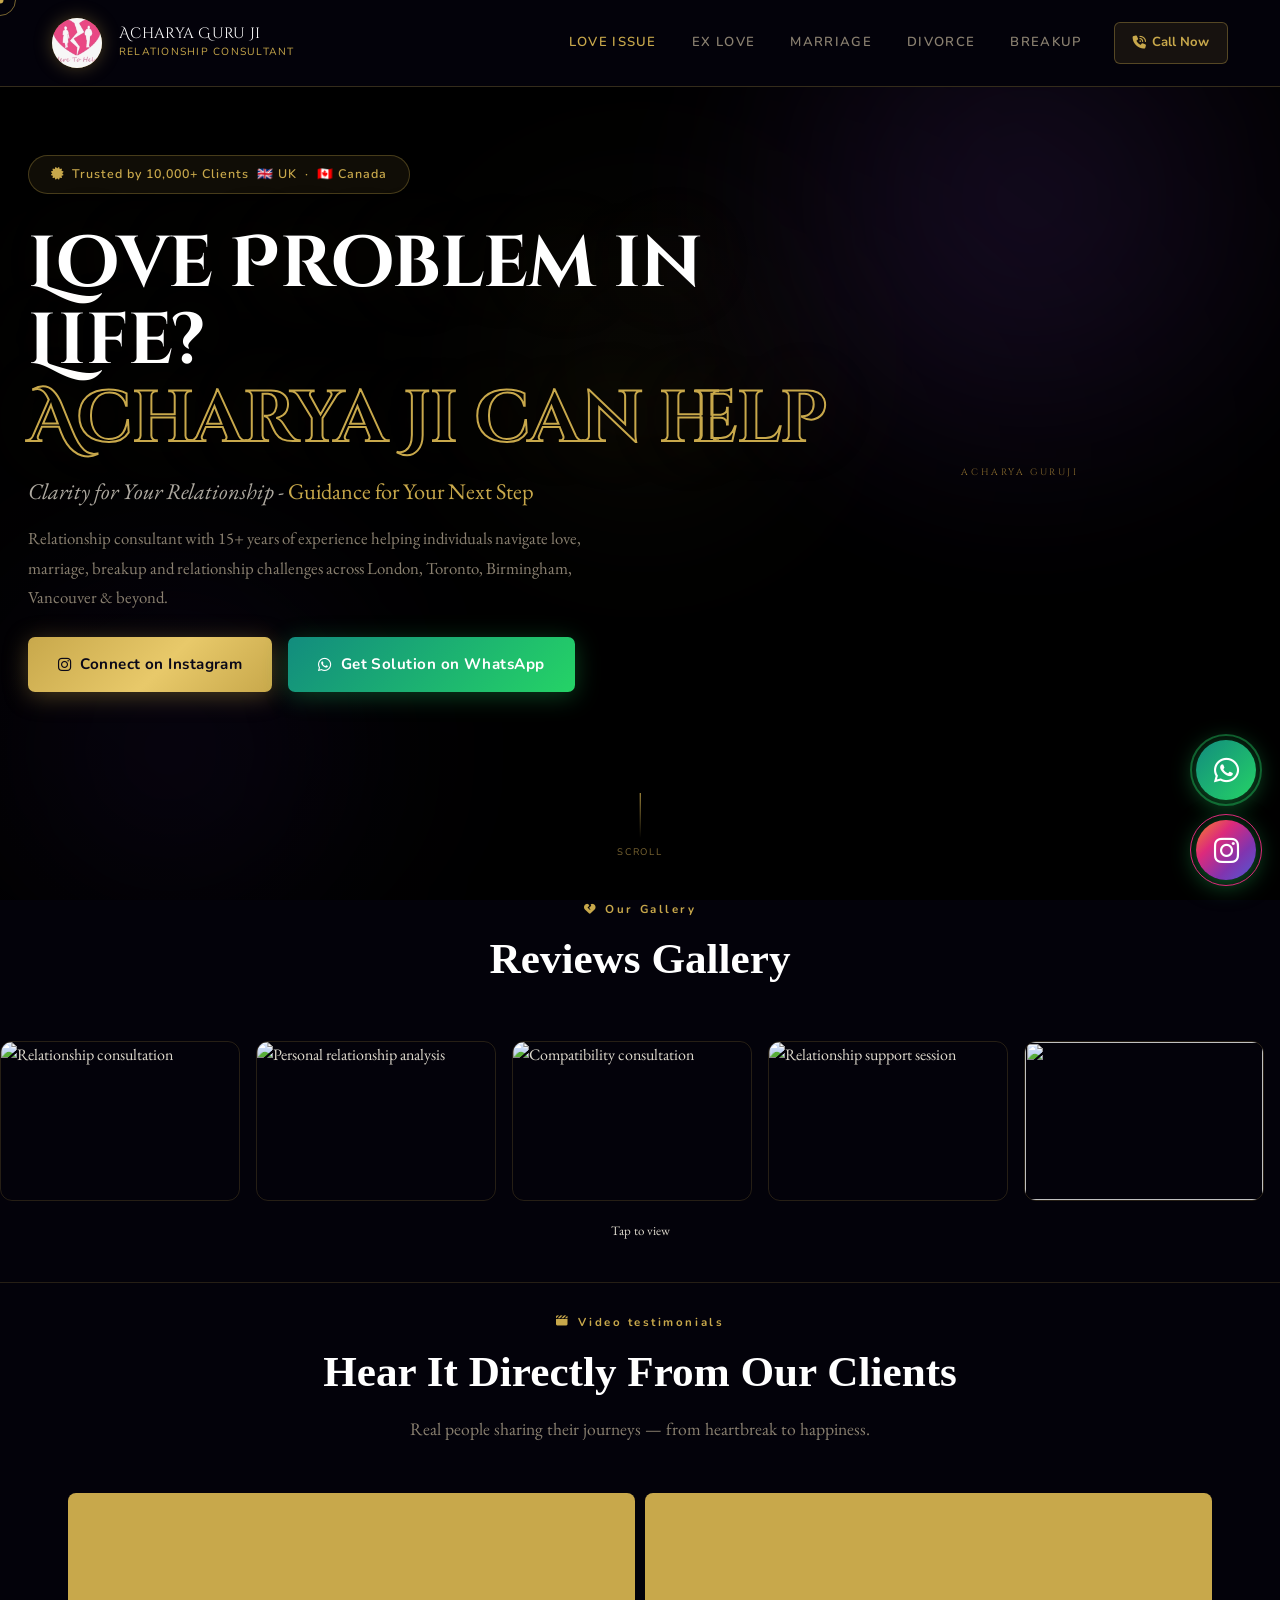
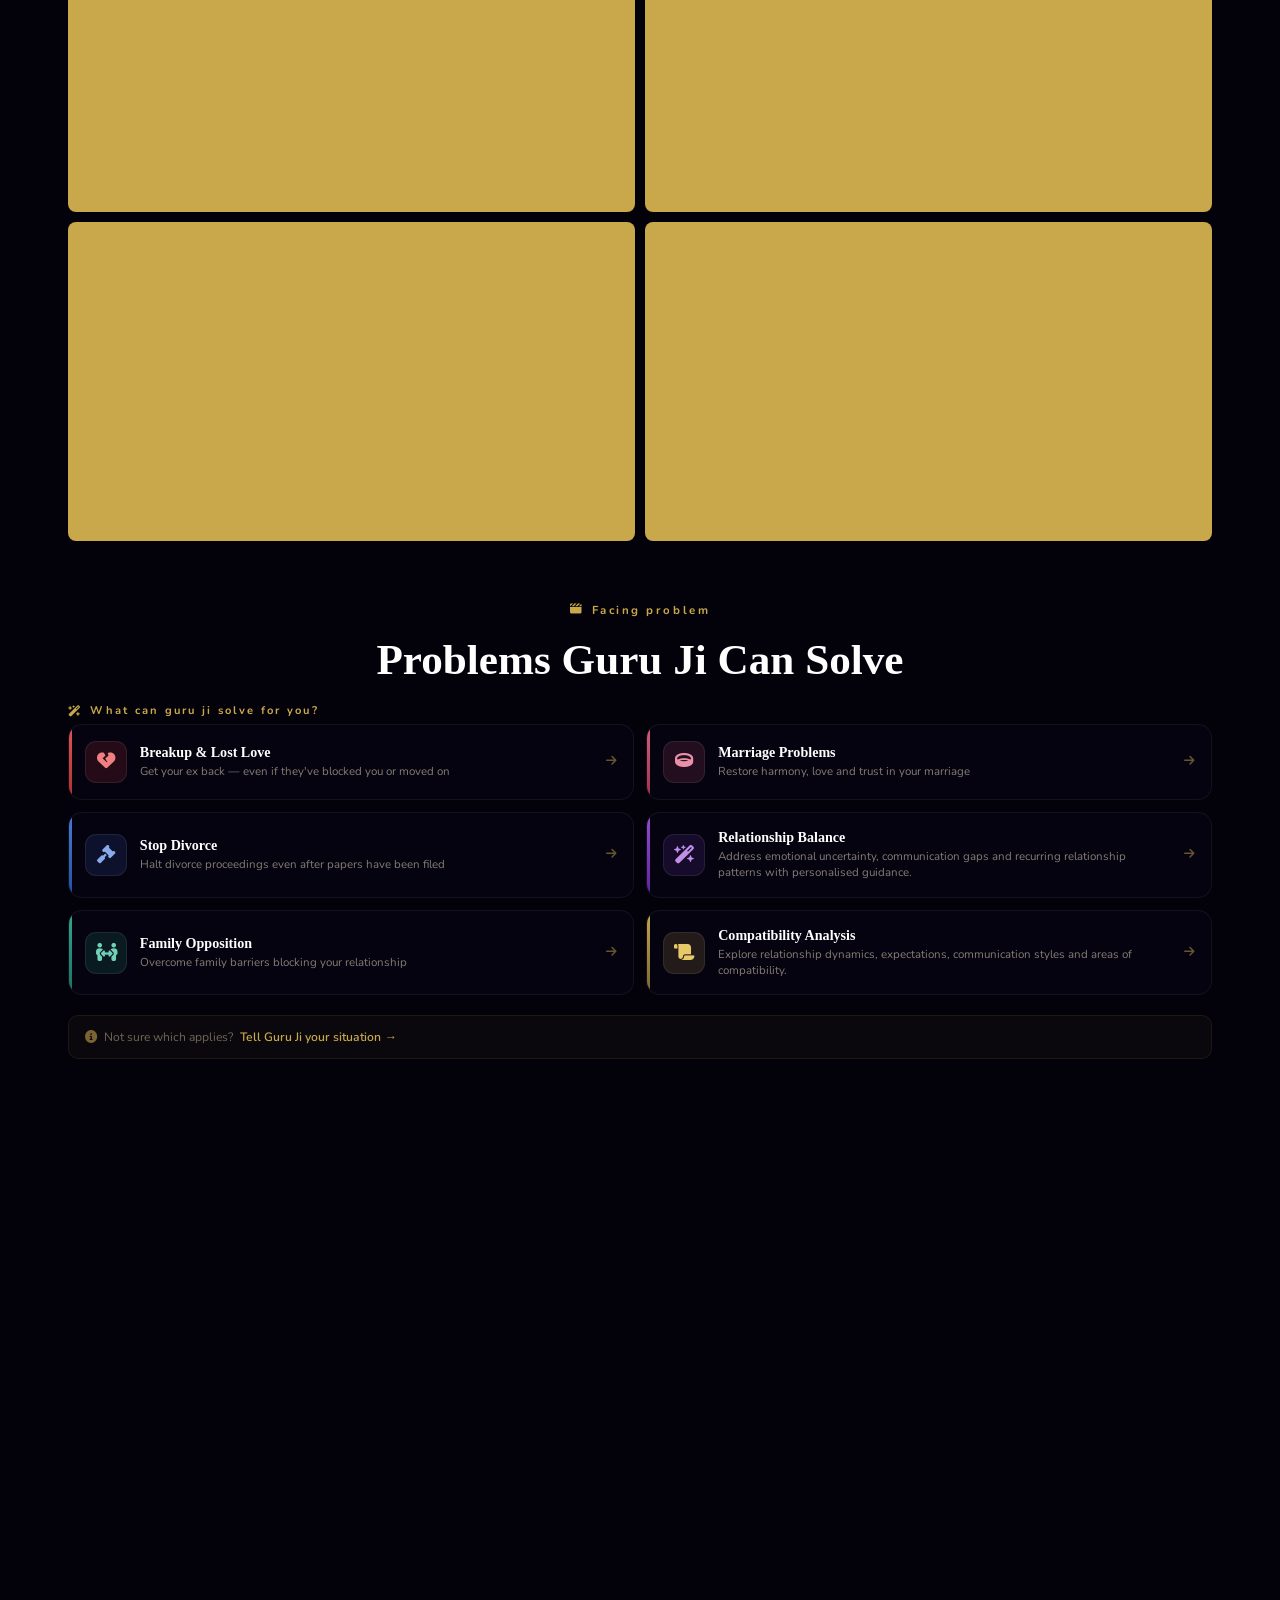
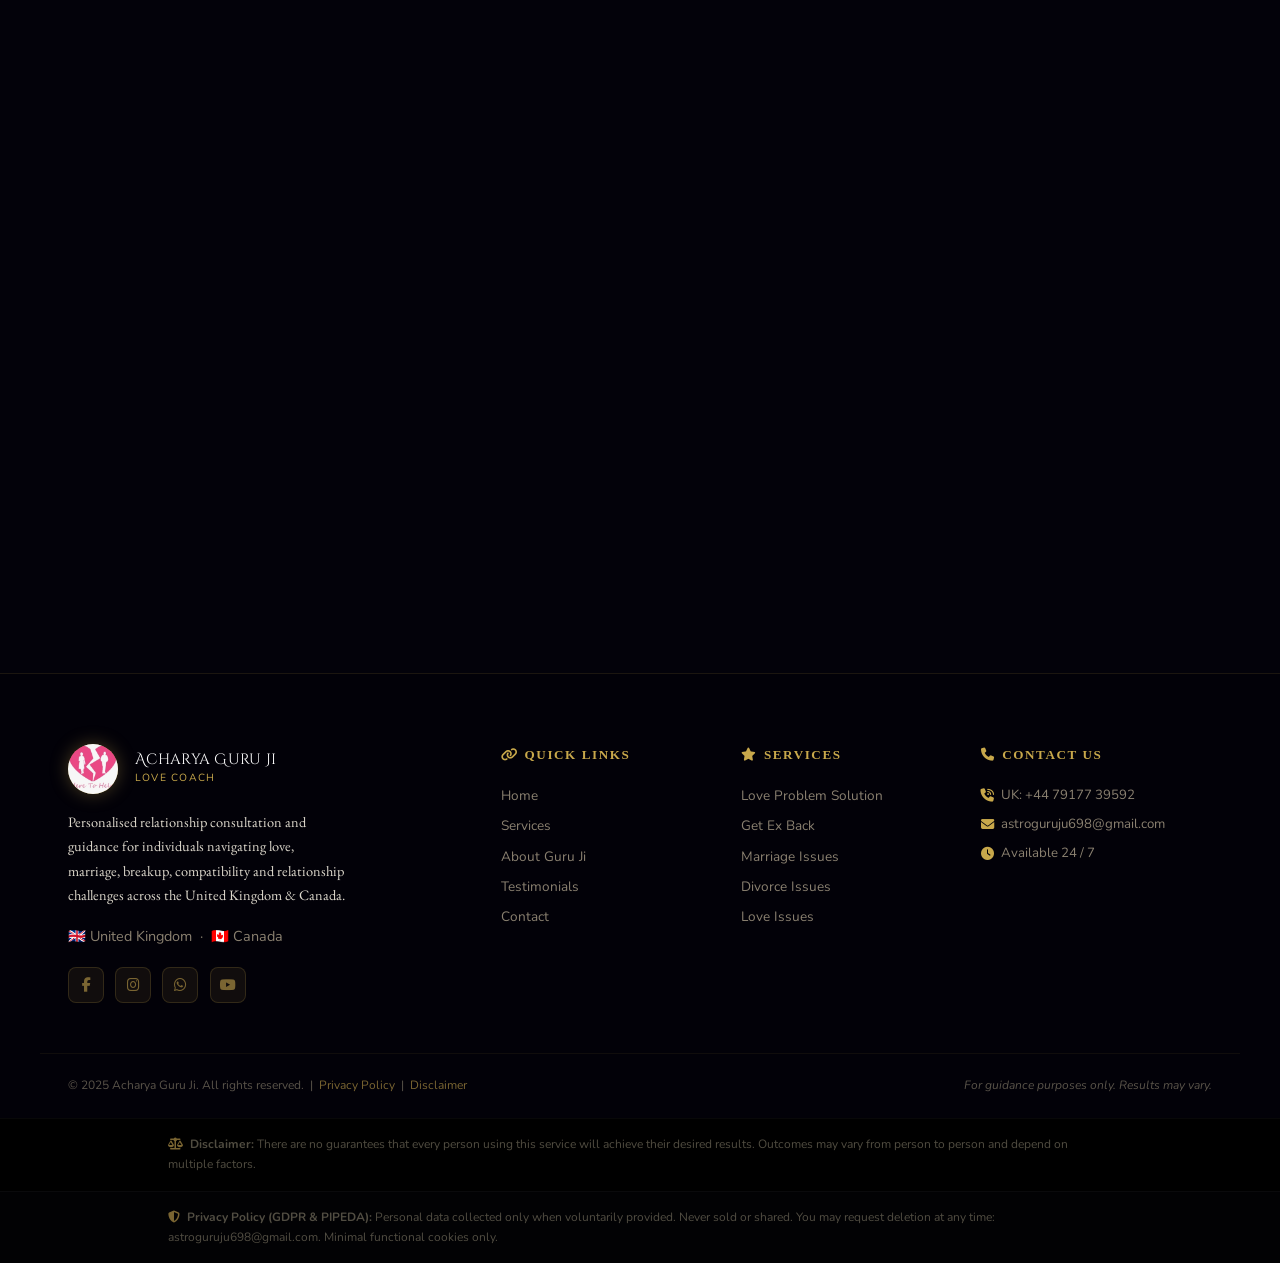
==== commit 31ebce25: "Update index.html" ====
--- a/index.html
+++ b/index.html
@@ -65,11 +65,12 @@
       </a>
       <nav class="main-nav">
         <!-- <a href="#">Home</a> -->
-        <a href="./services/love-problem.html" style="color:var(--gold)">Relationship Support</a>
-        <a href="./services/love-spell.html">Love Consultation</a>
+        <a href="./services/love-problem.html" style="color:var(--gold)">Love Issue
+        </a>
+        <a href="./services/love-spell.html">Ex Love</a>
         <a href="./services/marriage.html">Marriage</a>
-        <a href="./services/divorce.html">Separation & Divorce</a>
-        <a href="./services/breakup.html">Breakup & Recovery</a>
+        <a href="./services/divorce.html">Divorce</a>
+        <a href="./services/breakup.html">Breakup</a>
         <!-- <a href="#contact">Contact</a> -->
       </nav>
       <a href="tel:+447442217945" class="header-call">
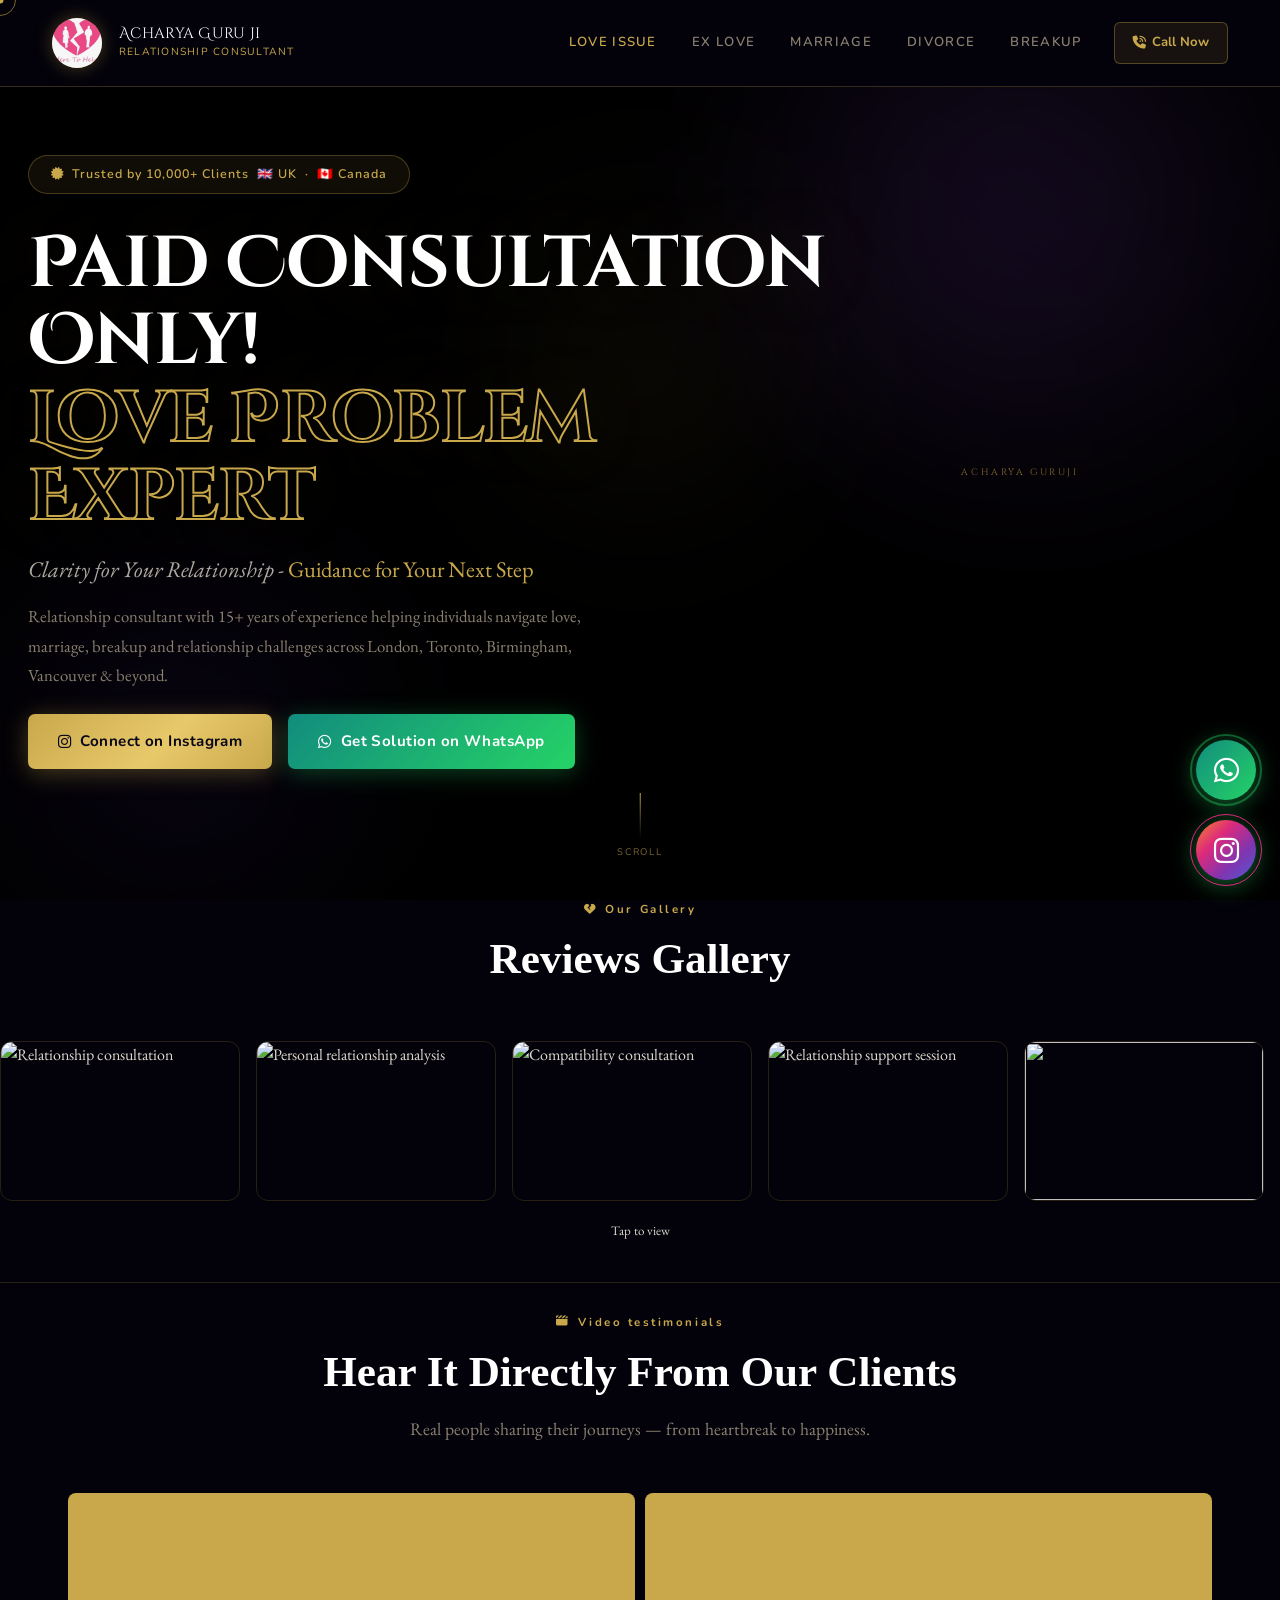
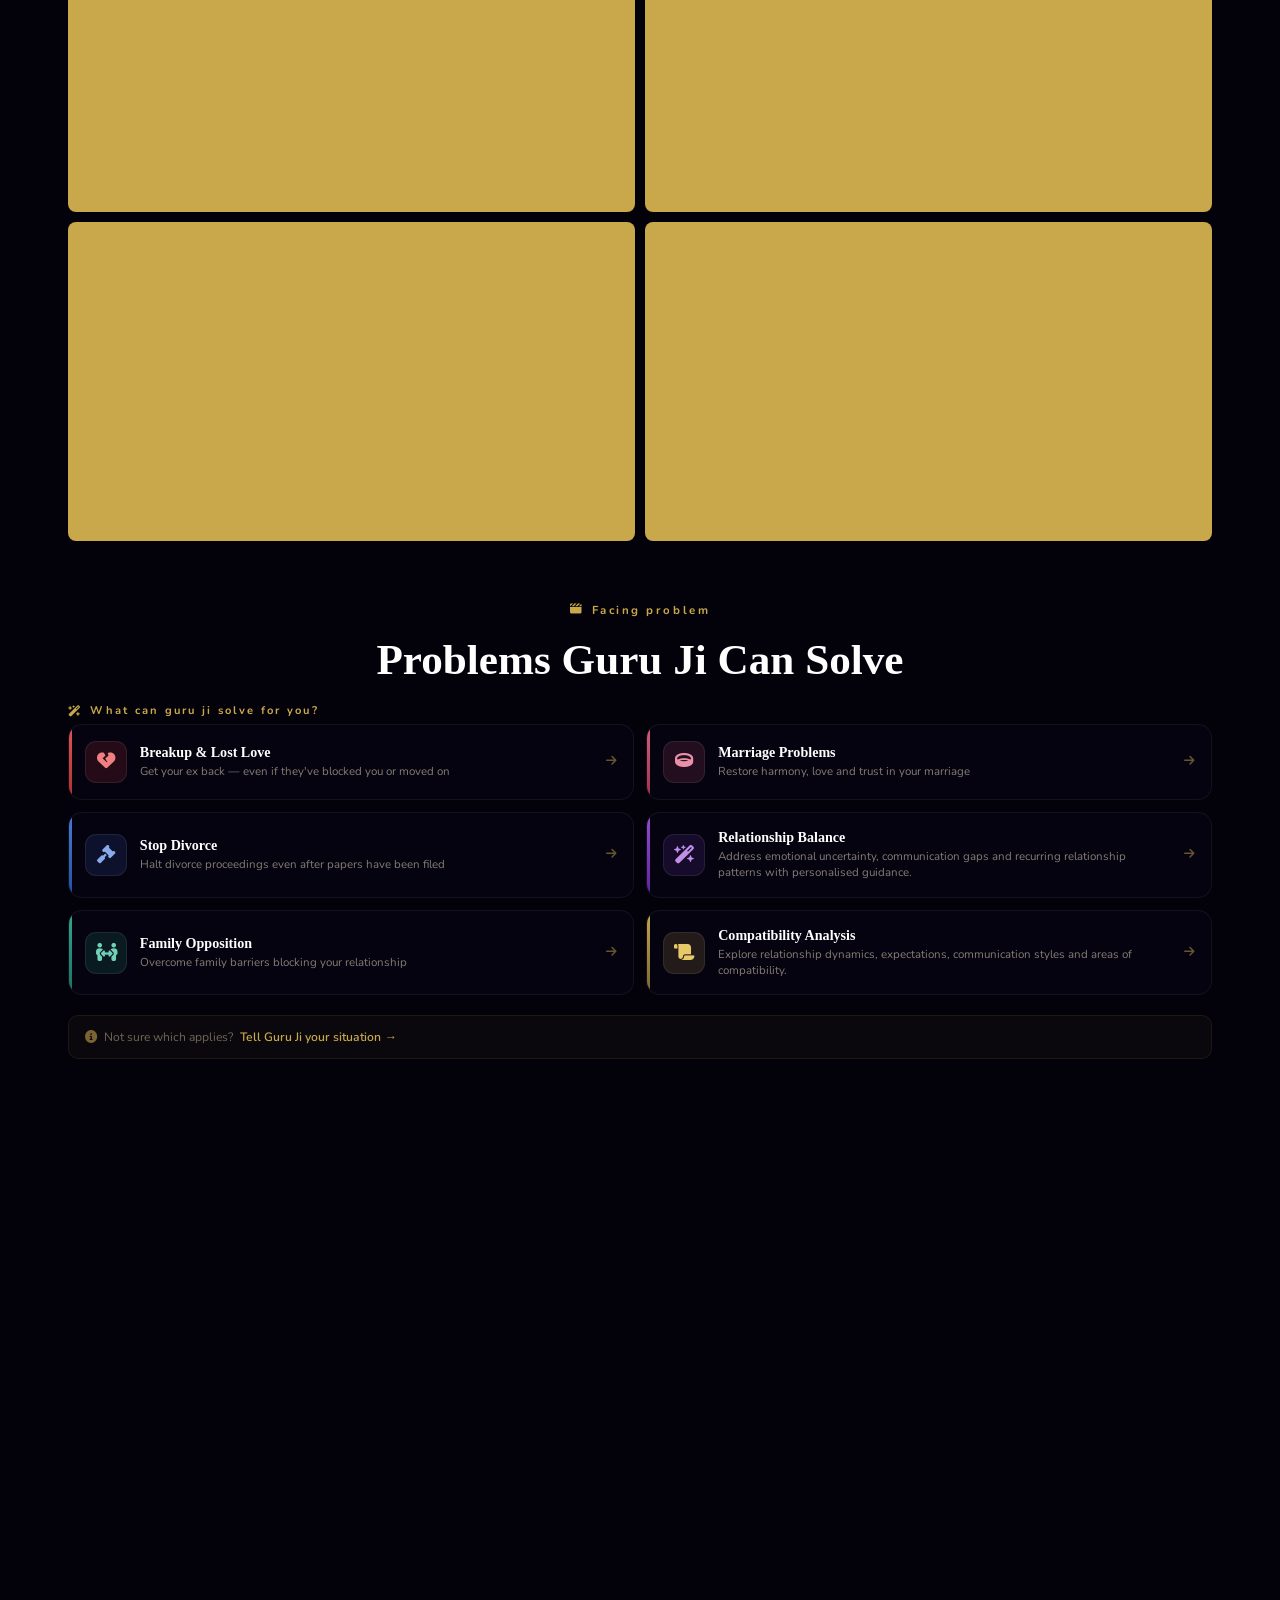
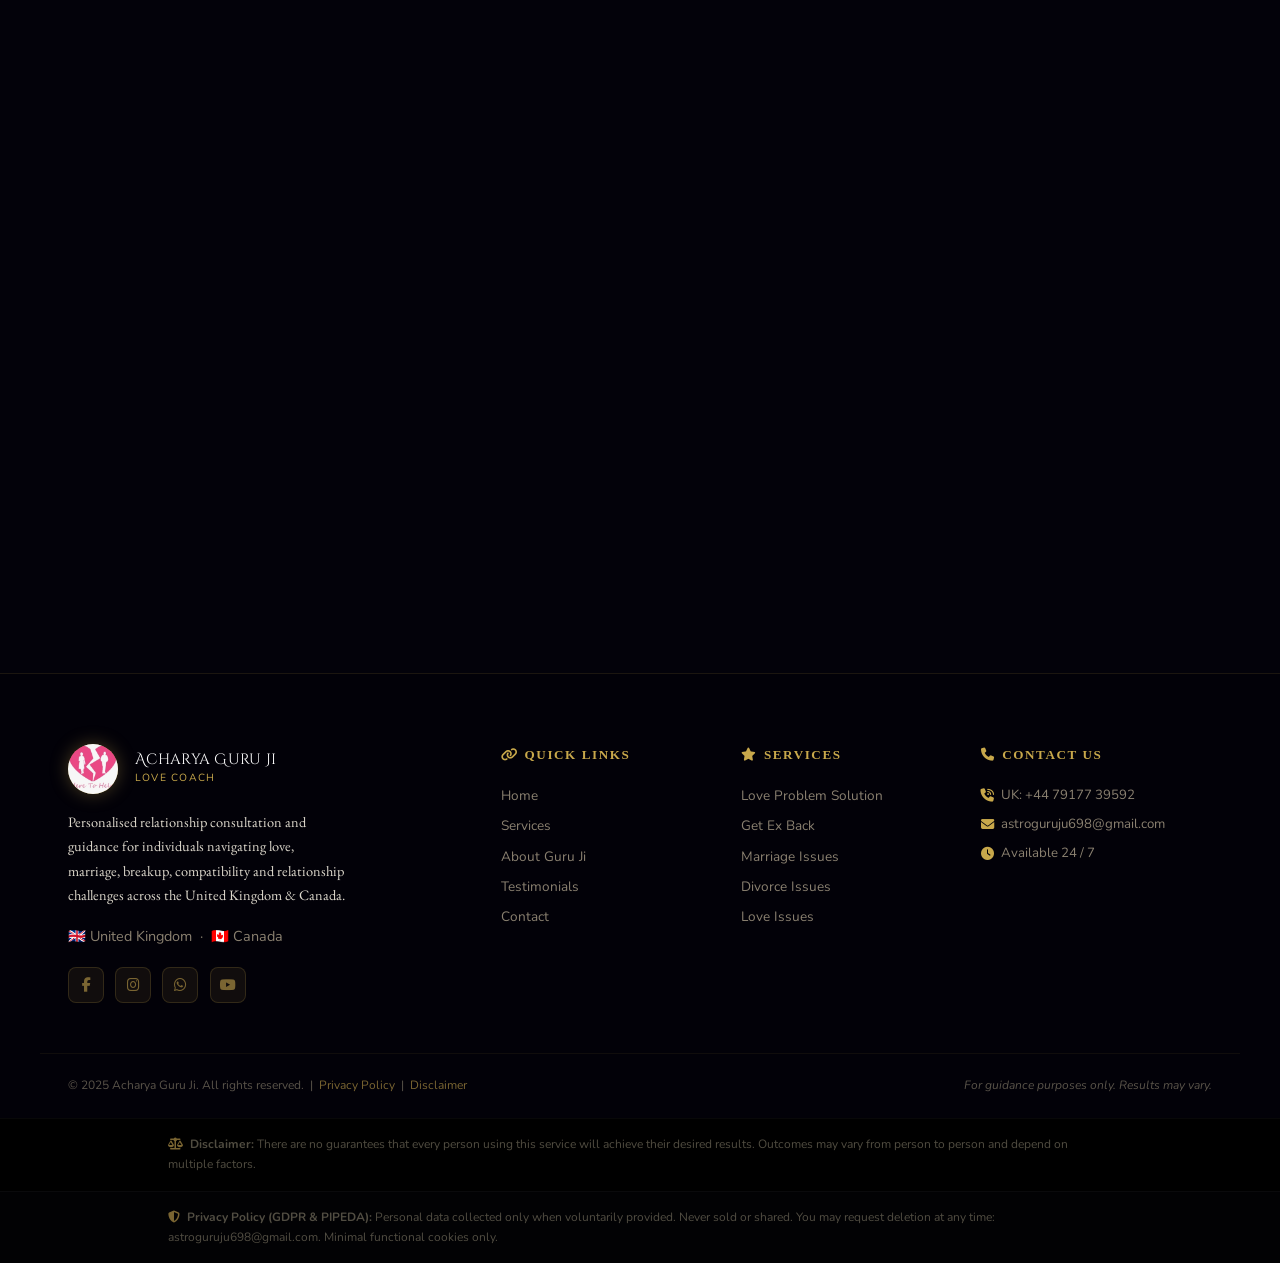
==== commit a1574db9: "Update index.html" ====
--- a/index.html
+++ b/index.html
@@ -1,20 +1,12 @@
 <!DOCTYPE html>
 <html lang="en">
-  <!-- Google Tag Manager ArtiDEVI-->
+<head>
+  <!-- Google Tag Manager Sonia 1064812500058206 -->
 <script>(function(w,d,s,l,i){w[l]=w[l]||[];w[l].push({'gtm.start':
 new Date().getTime(),event:'gtm.js'});var f=d.getElementsByTagName(s)[0],
 j=d.createElement(s),dl=l!='dataLayer'?'&l='+l:'';j.async=true;j.src=
 'https://www.googletagmanager.com/gtm.js?id='+i+dl;f.parentNode.insertBefore(j,f);
-})(window,document,'script','dataLayer','GTM-P9MJRZFN');</script>
-<!-- End Google Tag Manager -->
-
-<head>
-  <!-- Google Tag Manager SONIA-->
-<script>(function(w,d,s,l,i){w[l]=w[l]||[];w[l].push({'gtm.start':
-new Date().getTime(),event:'gtm.js'});var f=d.getElementsByTagName(s)[0],
-j=d.createElement(s),dl=l!='dataLayer'?'&l='+l:'';j.async=true;j.src=
-'https://www.googletagmanager.com/gtm.js?id='+i+dl;f.parentNode.insertBefore(j,f);
-})(window,document,'script','dataLayer','GTM-T3Q5JHMG');</script>
+})(window,document,'script','dataLayer','GTM-MC5KP85T');</script>
 <!-- End Google Tag Manager -->
   <meta charset="UTF-8" />
   <meta name="viewport" content="width=device-width, initial-scale=1.0" />
@@ -35,16 +27,11 @@
 </head>
 
 <body>
-  <!-- Google Tag Manager SONIA (noscript) -->
-<noscript><iframe src="https://www.googletagmanager.com/ns.html?id=GTM-T3Q5JHMG"
+<!-- Google Tag Manager (noscript) Sonia 1064812500058206 -->
+<noscript><iframe src="https://www.googletagmanager.com/ns.html?id=GTM-MC5KP85T"
 height="0" width="0" style="display:none;visibility:hidden"></iframe></noscript>
 <!-- End Google Tag Manager (noscript) -->
   
-  <!-- Google Tag Manager (noscript) ArtiDEVI -->
-<noscript><iframe src="https://www.googletagmanager.com/ns.html?id=GTM-P9MJRZFN"
-height="0" width="0" style="display:none;visibility:hidden"></iframe></noscript>
-<!-- End Google Tag Manager (noscript) -->
-
   <!-- CURSOR -->
   <div class="cursor-dot" id="cursorDot"></div>
   <div class="cursor-ring" id="cursorRing"></div>
@@ -169,8 +156,8 @@
           Trusted by 10,000+ Clients &nbsp;🇬🇧 UK &nbsp;·&nbsp; 🇨🇦 Canada
         </div>
         <h1 class="hero-h1">
-          Love Problem in Life?<br />
-          <span class="gold-stroke">Acharya Ji can help</span>
+          Paid Consultation Only!<br />
+          <span class="gold-stroke">Love Problem Expert</span>
         </h1>
         <p class="hero-tagline">Clarity for Your Relationship - <em>Guidance for Your Next Step</em></p>
 
